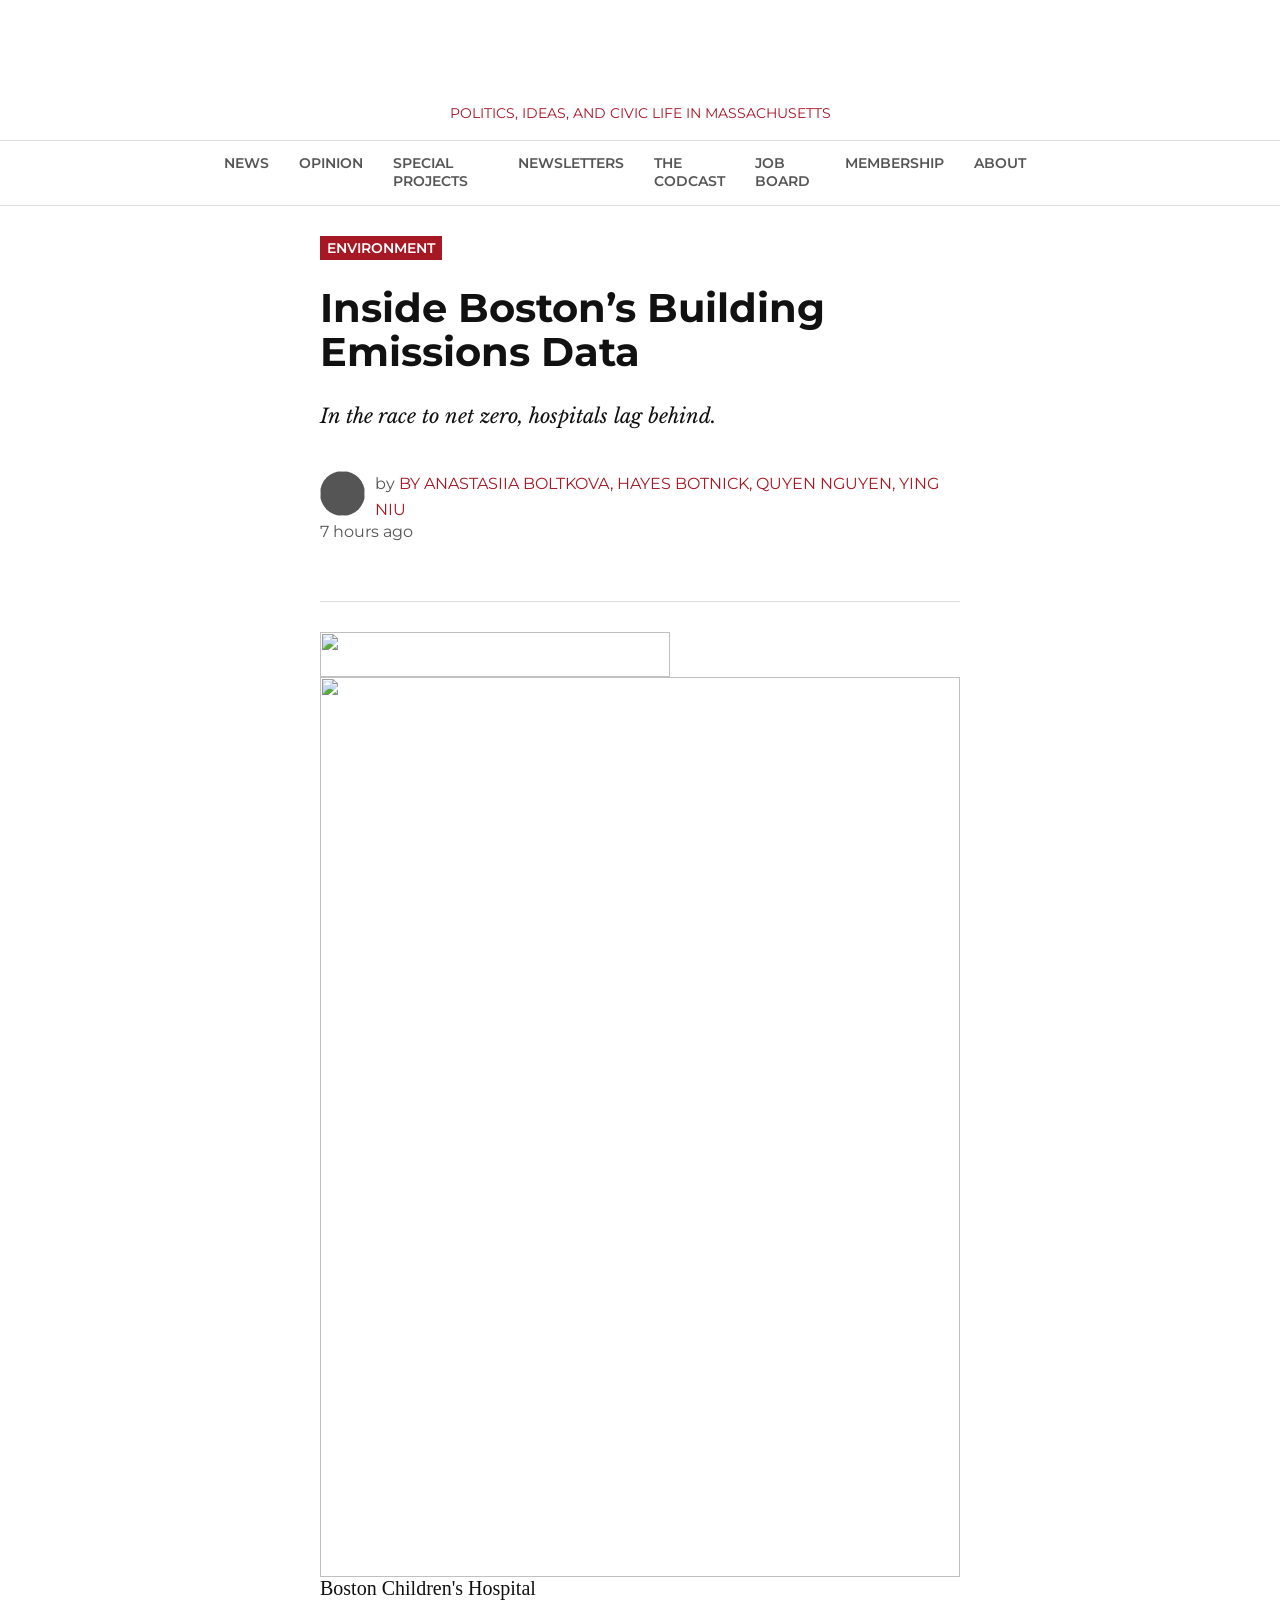
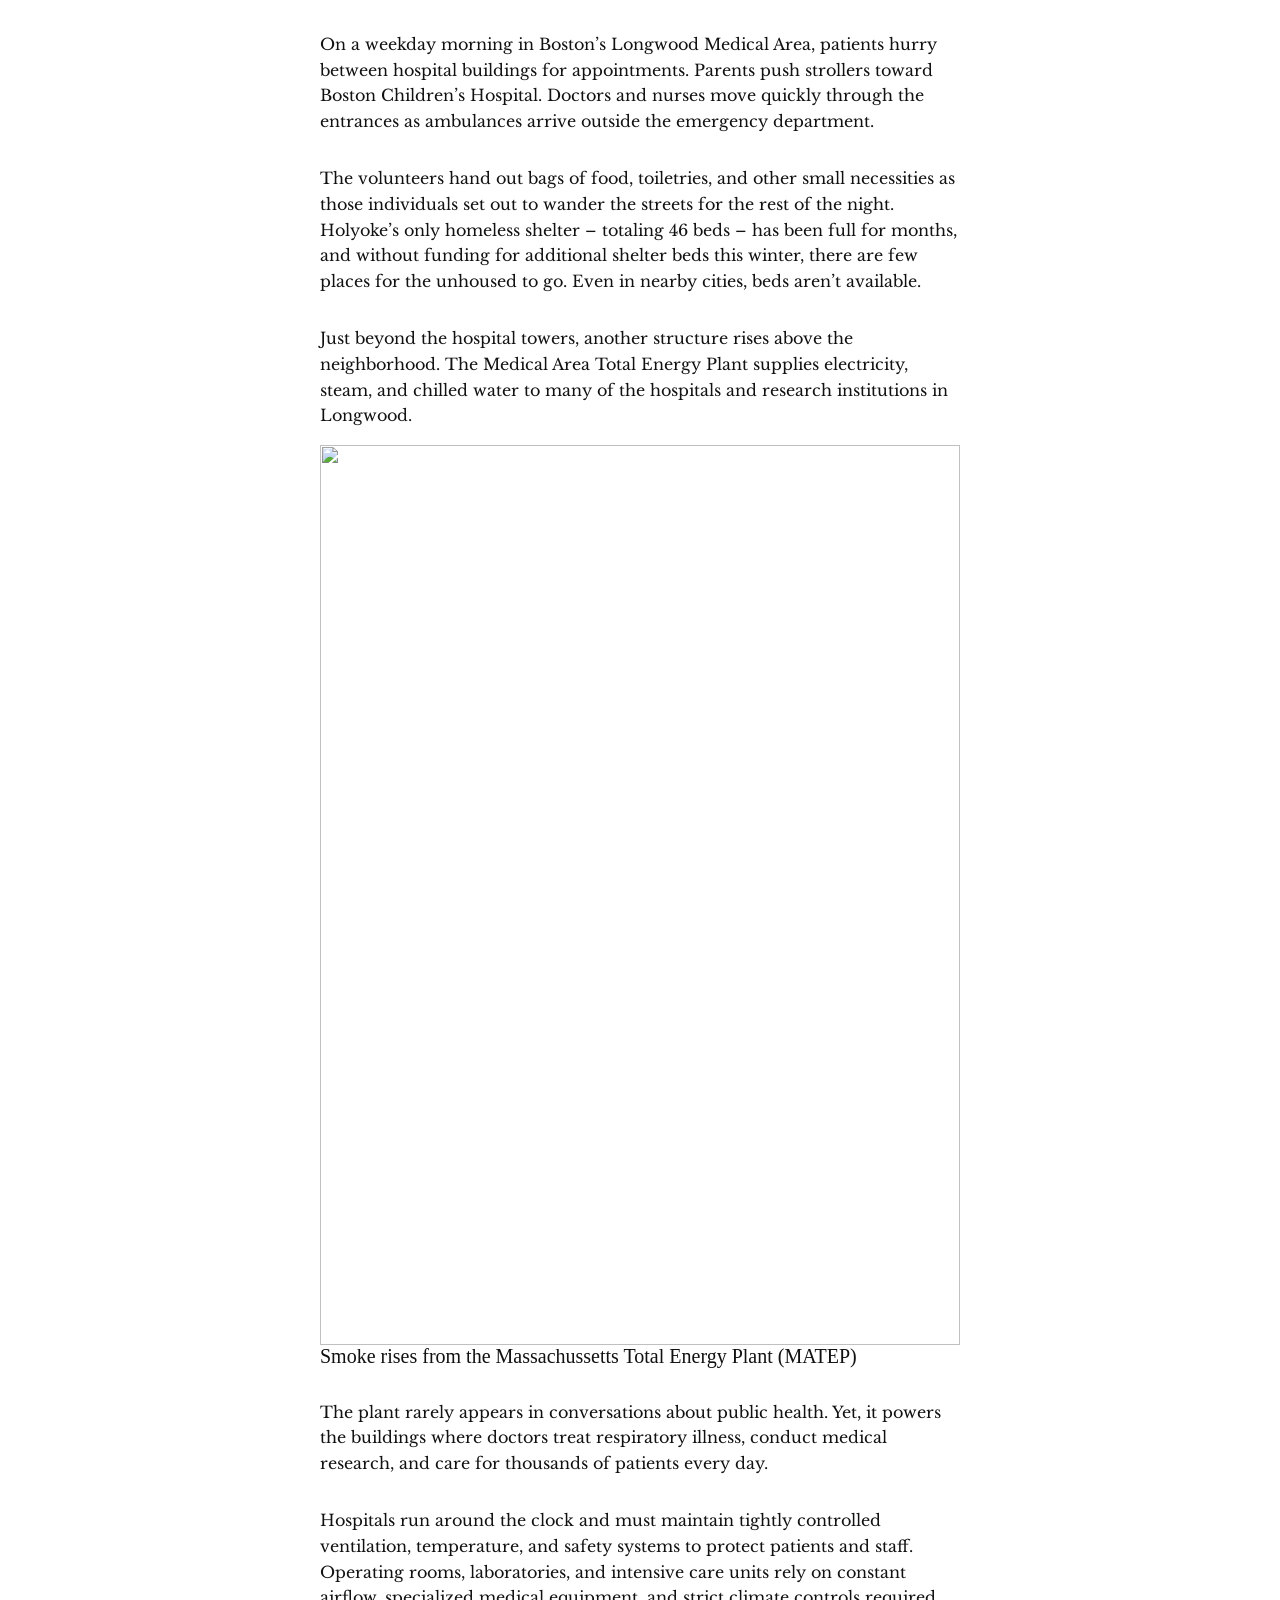
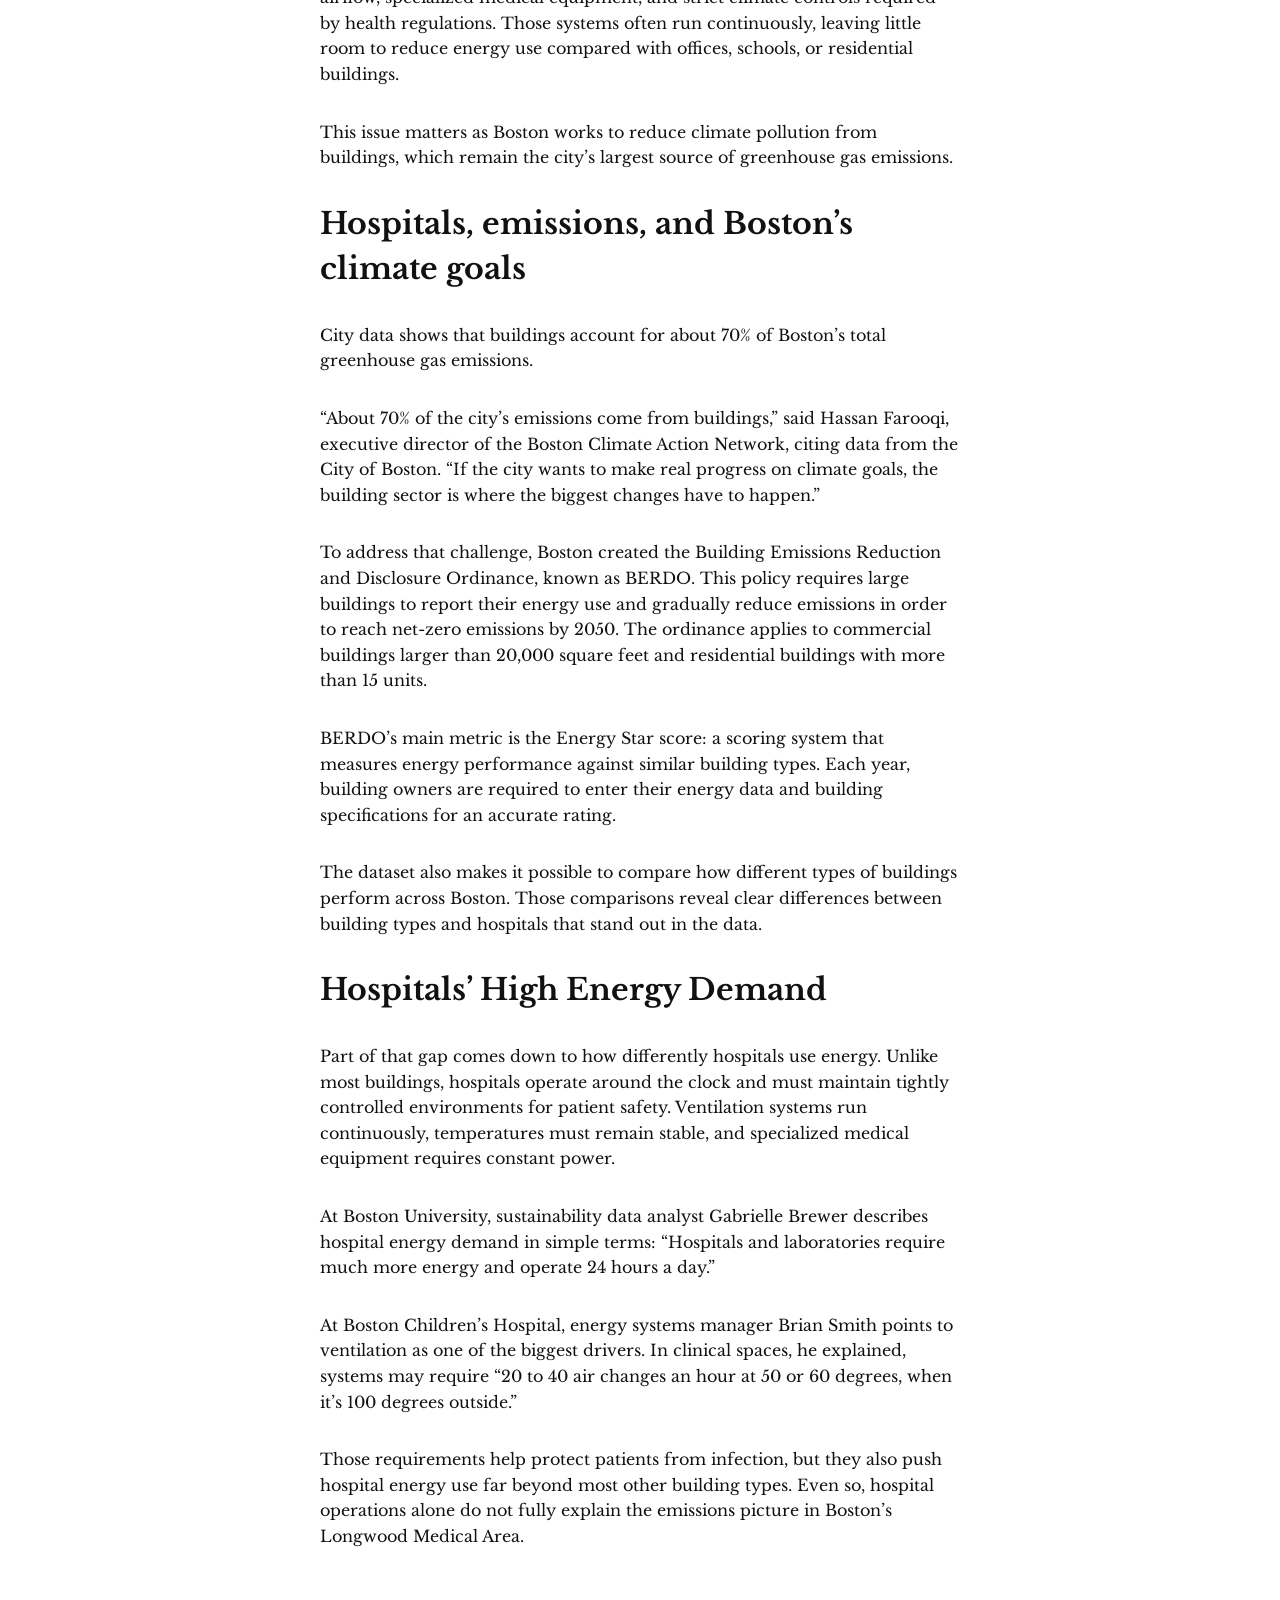
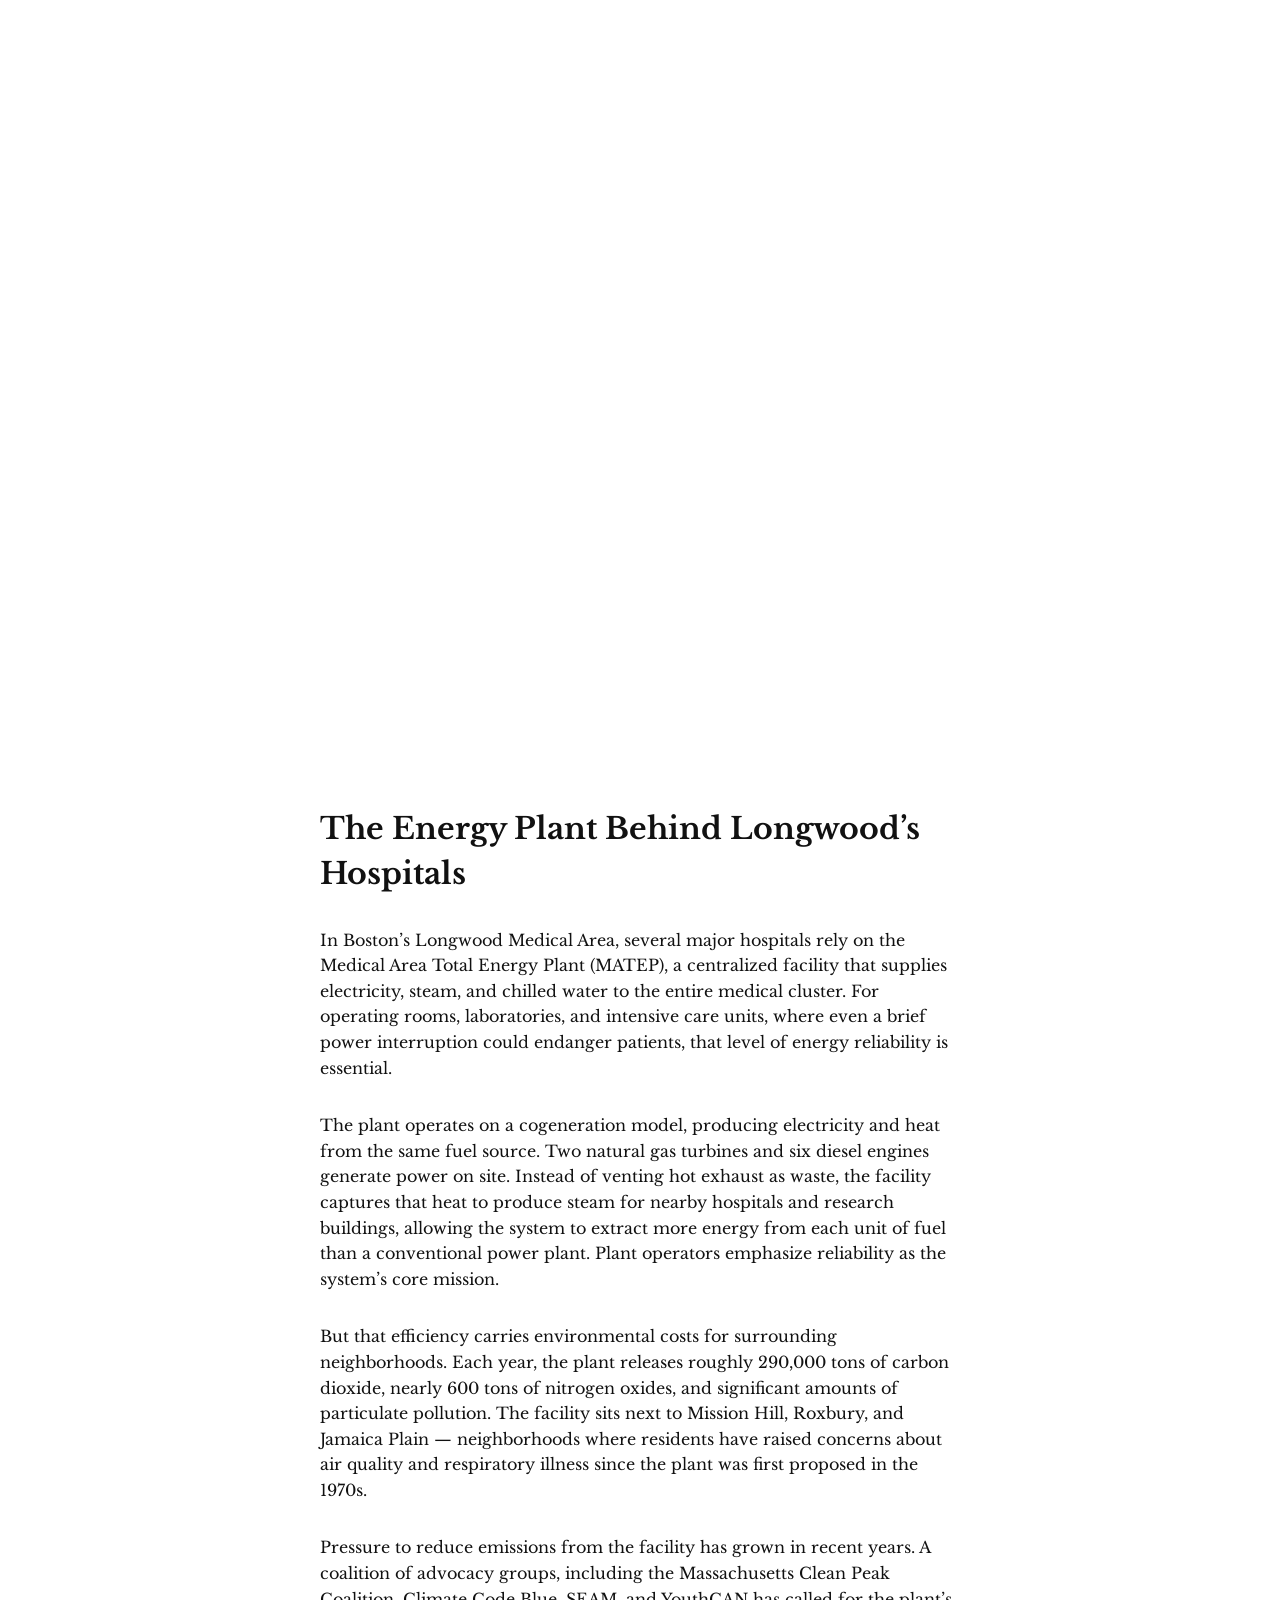
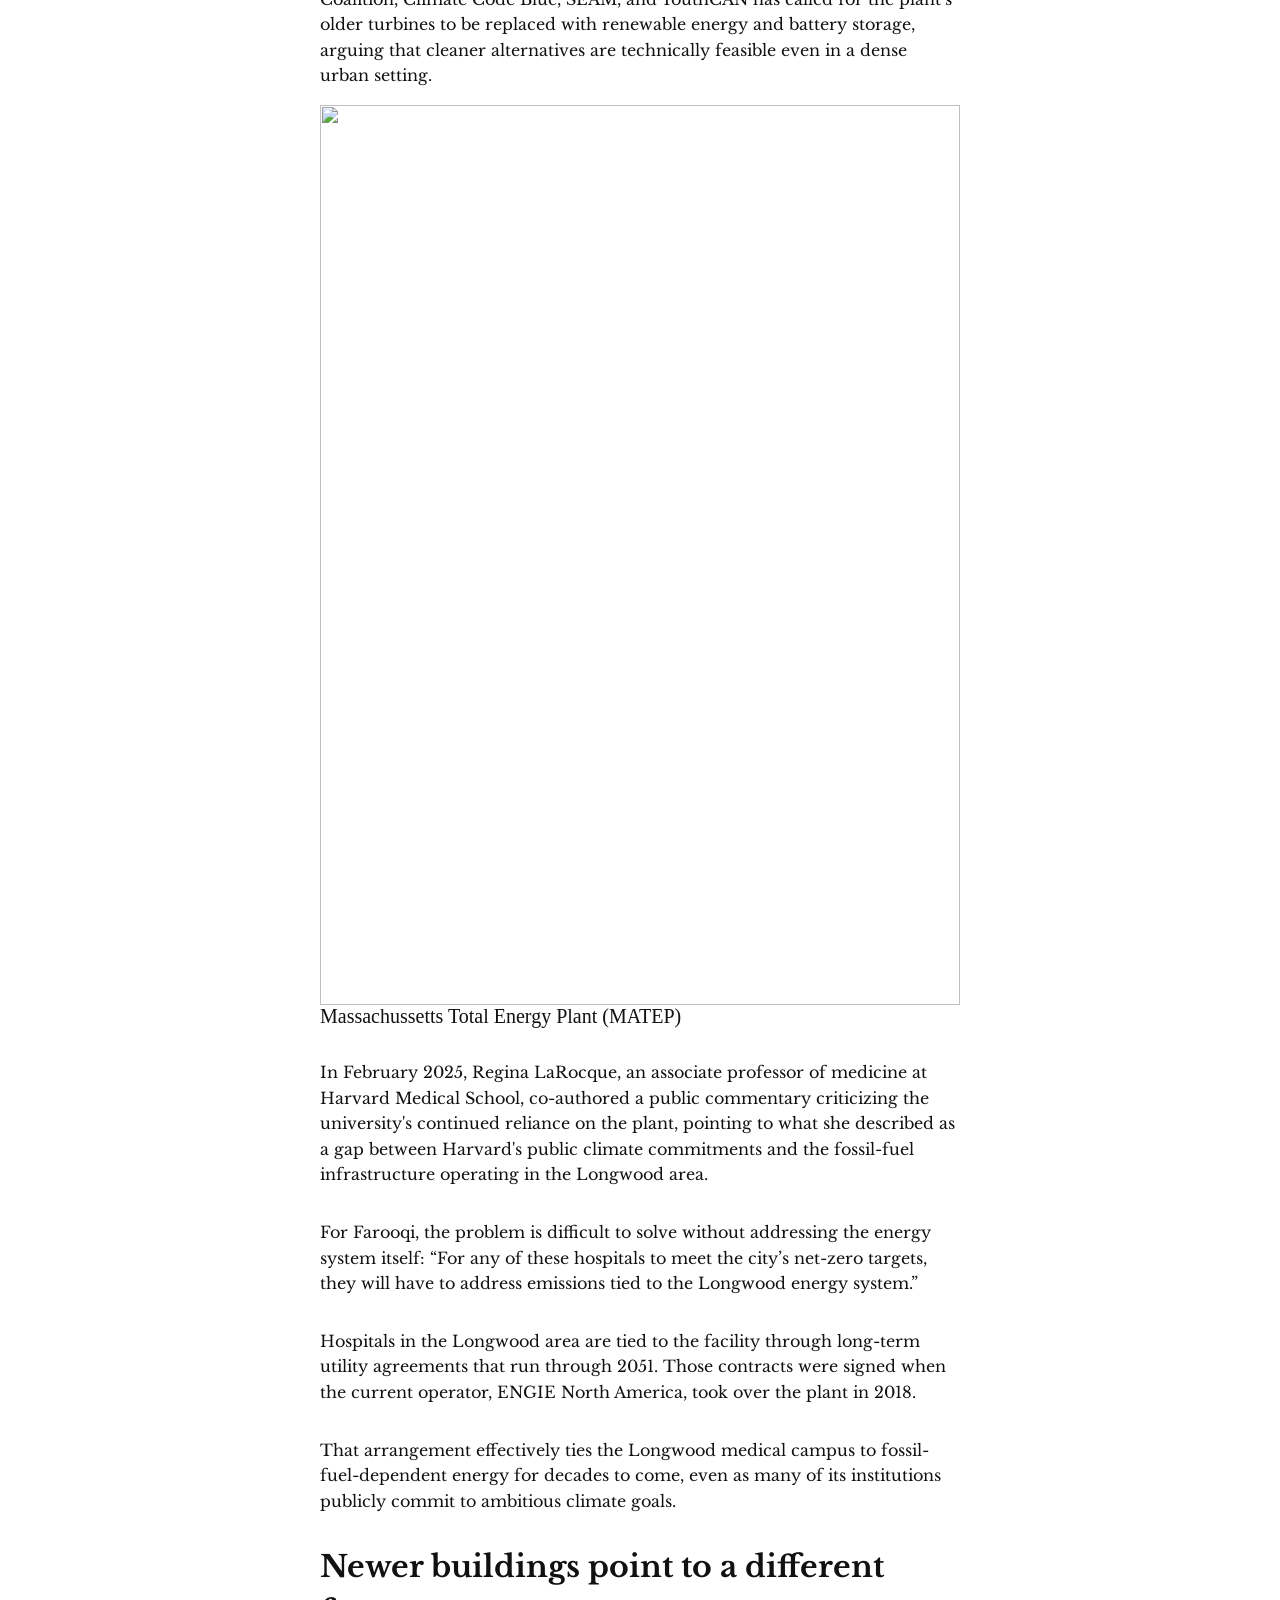
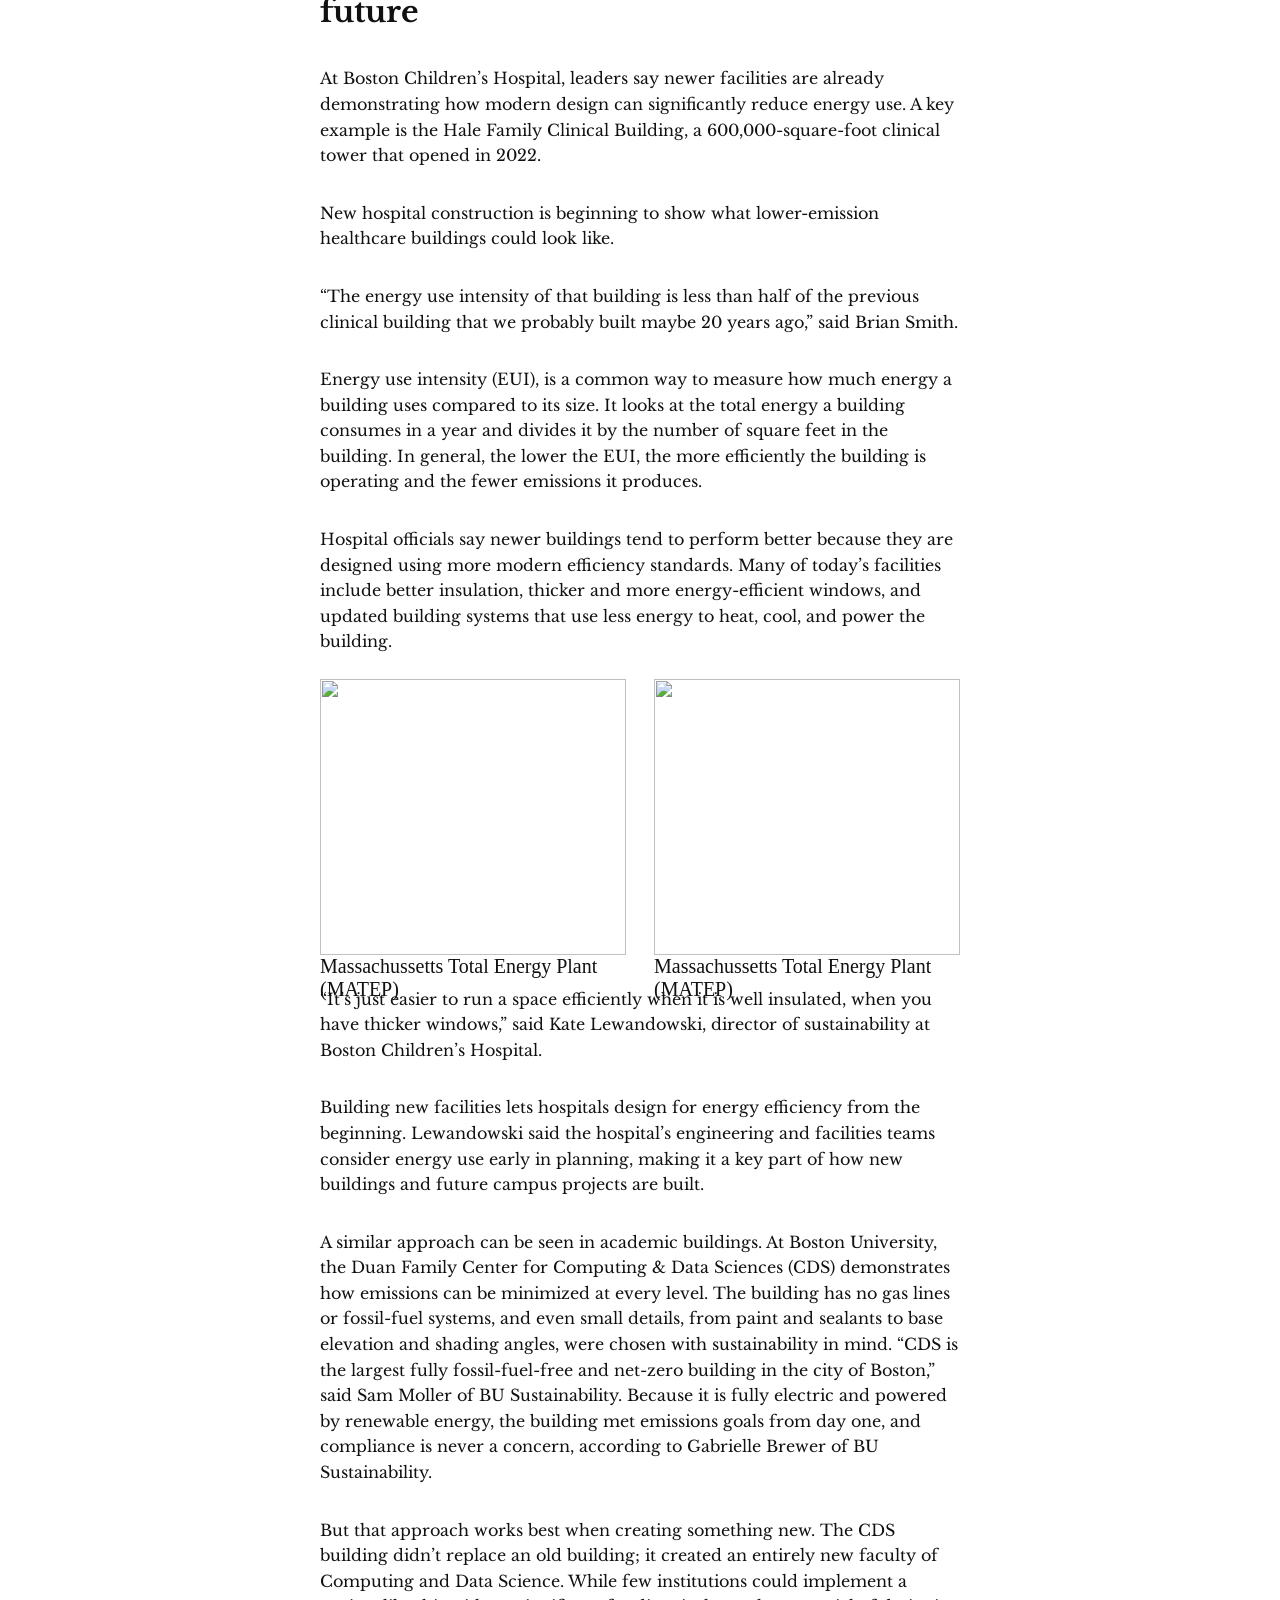
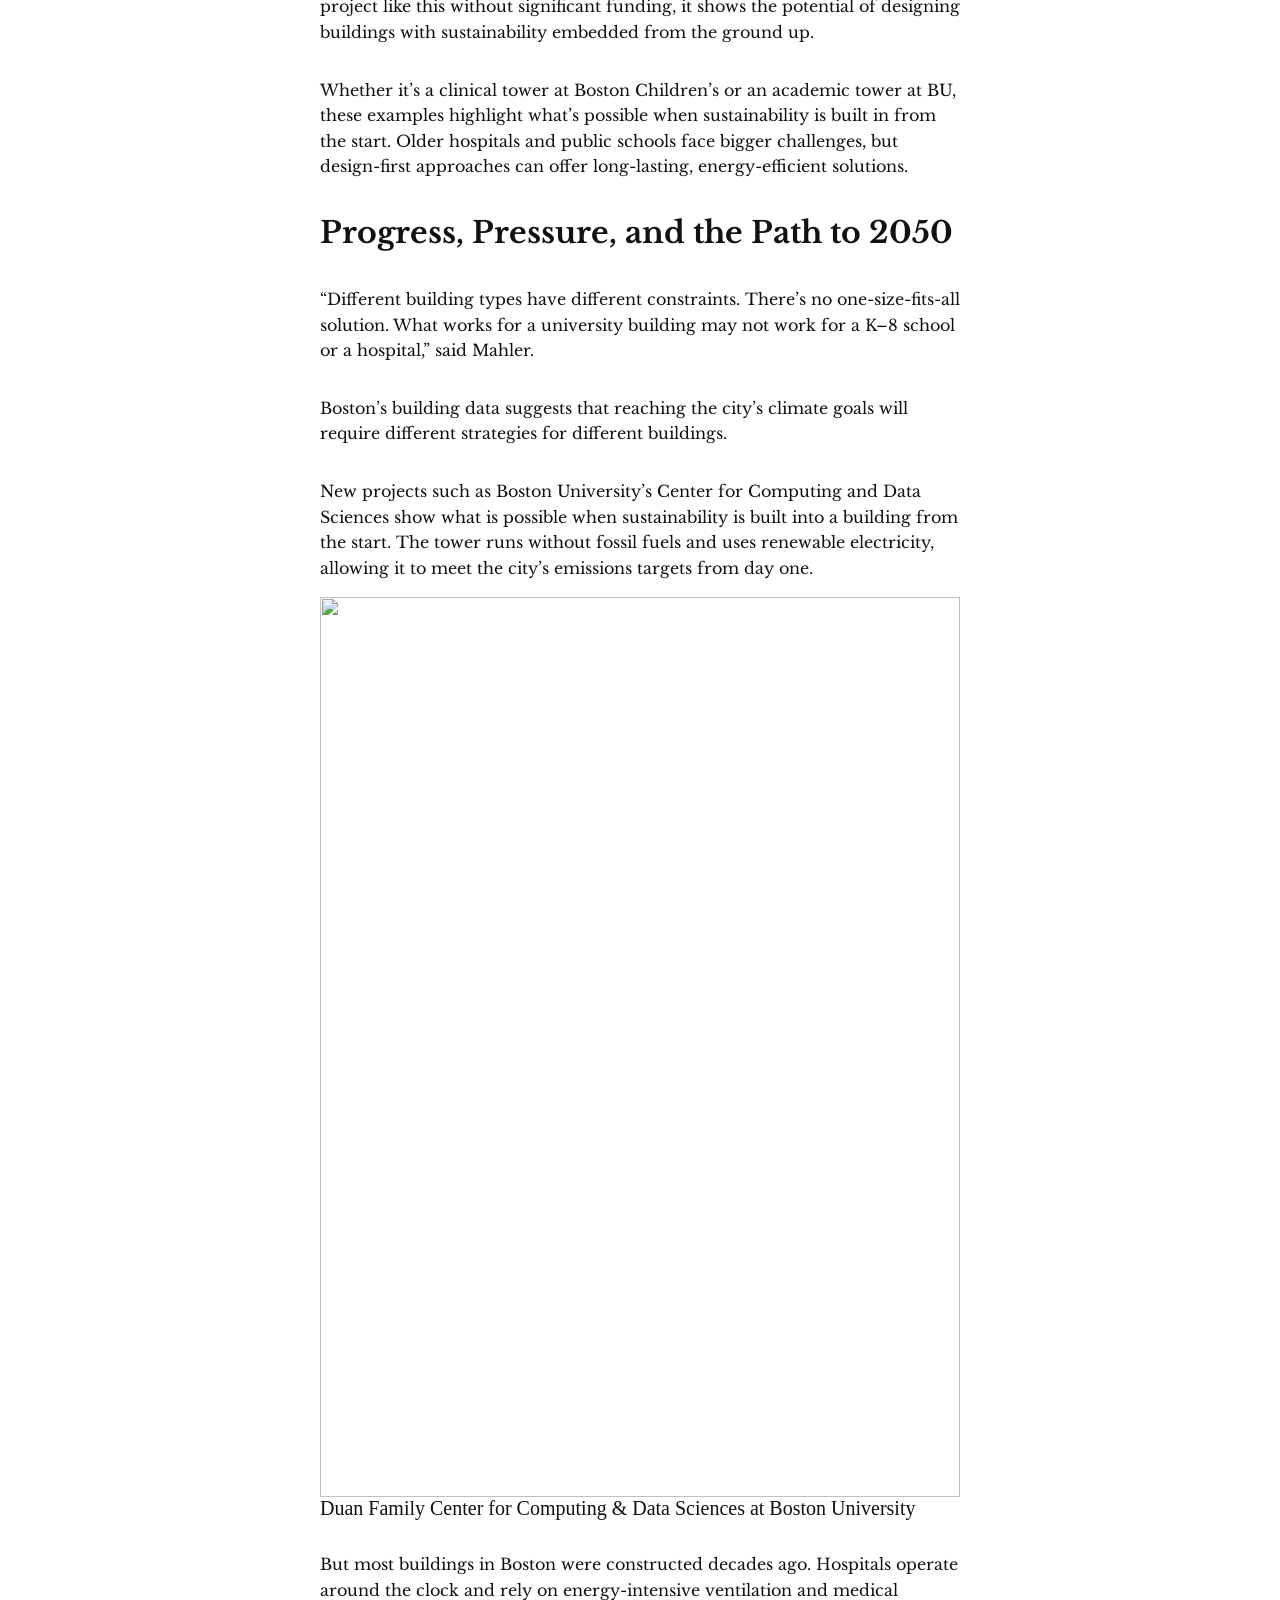
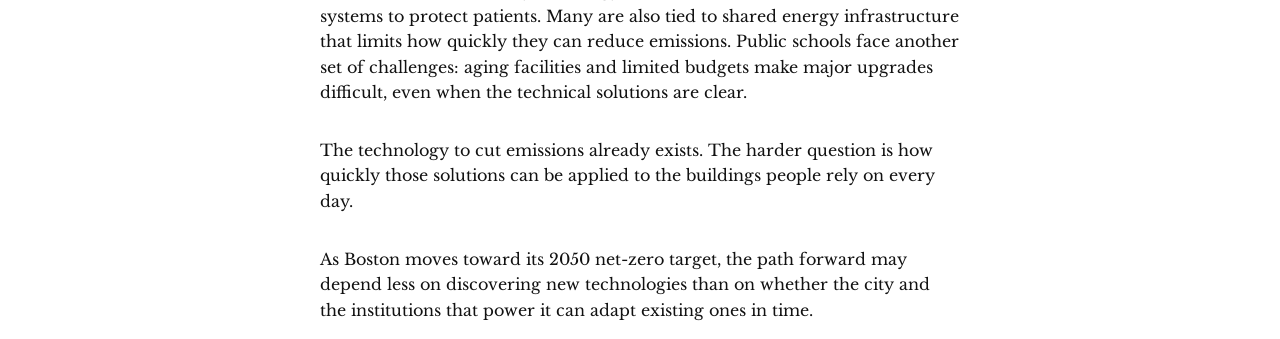
==== index.html @ 0fdc918f "Remove redundant closing div tag in index.html Removed an unnecessary closing div tag." ====
<html lang="en">
<head>
<meta charset="UTF-8">
<meta name="viewport" content="width=device-width, initial-scale=1" keyword="environment" author="">
<title>Inside Boston’s Building Emissions Data</title>
<link rel="stylesheet" type="text/css" href="https://mediainnovation.camd.northeastern.edu/2026/epa-grant-cuts/css/cwb-styles.css">
<link rel="stylesheet" href="css/cwb-styles.css">

<!-- LOAD FONTS -->
<link rel="preconnect" href="https://fonts.googleapis.com">
<link rel="preconnect" href="https://fonts.gstatic.com" crossorigin>
<link href="https://fonts.googleapis.com/css2?family=Libre+Baskerville:ital,wght@0,400..700;1,400..700&family=Montserrat:ital,wght@0,100..900;1,100..900&display=swap" rel="stylesheet">
    
</head>
<body>
    <header id="masthead">
        
        <div class="site-header">
            <p>POLITICS, IDEAS, AND CIVIC LIFE IN MASSACHUSETTS</p>
        </div>

					
	    <div class="bottom-header-contain">		
			<ul class="main-menu">
                <li class="menu-item"><a href="https://commonwealthbeacon.org/news/">News</a></li>
                <li class="menu-item"><a href="https://commonwealthbeacon.org/opinion/">Opinion</a></li>                
                <li class="menu-item"><a href="https://commonwealthbeacon.org/special-projects/">Special Projects</a></li>
                <li class="menu-item"><a href="https://commonwealthbeacon.org/newsletters/">Newsletters</a></li>
                <li class="menu-item"><a href="https://commonwealthbeacon.org/codcast/">The Codcast</a></li>
                <li class="menu-item"><a href="https://commonwealthbeacon.org/job-board/">Job Board</a></li>
                <li class="menu-item"><a href="https://commonwealthbeacon.org/membership/">Membership</a></li>
                <li class="menu-item"><a href="https://commonwealthbeacon.org/about/" style="margin-right: 0">About</a></li>     
            </ul> 
        </div>
    </header>


    <!-- --------------- HEADLINE STARTS HERE --------------------------- -->
     <main class="site-main">
        <div class="entry-header"></div>
        <span class="cat-links">ENVIRONMENT</span>
        <h1>Inside Boston’s Building Emissions Data</h1>
        <h2>In the race to net zero, hospitals lag behind.</h2>
        <div class="entry-meta">
                <img>
                <p class="byline"><span style="color: #555;text-transform: none;">by</span> By Anastasiia Boltkova, Hayes Botnick, Quyen Nguyen, Ying Niu</p>
                <p class="posted-on">7 hours ago</p>            
            </div>
            <img src="images/share-tools.png" style="height: 45px; width: 350px">
        
        
<!-- ------------------ STORY STARTS HERE ----------------------------- -->
		<figure class="MATEP">
            <img src="MATEP.JPG">
            <figcaption> Boston Children's Hospital
            </figcaption>
        </figure>
        <p>On a weekday morning in Boston’s Longwood Medical Area, patients hurry between hospital buildings for appointments. Parents push strollers toward Boston Children’s Hospital. Doctors and nurses move quickly through the entrances as ambulances arrive outside the emergency department.</p>
        <p>The volunteers hand out bags of food, toiletries, and other small necessities as those individuals set out to wander the streets for the rest of the night. Holyoke’s only homeless shelter – totaling 46 beds – has been full for months, and without funding for additional shelter beds this winter, there are few places for the unhoused to go. Even in nearby cities, beds aren’t available.</p>
        
        <p>Just beyond the hospital towers, another structure rises above the neighborhood. The Medical Area Total Energy Plant supplies electricity, steam, and chilled water to many of the hospitals and research institutions in Longwood.</p>
        <figure class="MATEPsmoke">
            <img src="MATEPsmoke.jpg">
            <figcaption> Smoke rises from the Massachussetts Total Energy Plant (MATEP)
            </figcaption>
        </figure>
        <p>The plant rarely appears in conversations about public health. Yet, it powers the buildings where doctors treat respiratory illness, conduct medical research, and care for thousands of patients every day.</p>
        <p>Hospitals run around the clock and must maintain tightly controlled ventilation, temperature, and safety systems to protect patients and staff. Operating rooms, laboratories, and intensive care units rely on constant airflow, specialized medical equipment, and strict climate controls required by health regulations. Those systems often run continuously, leaving little room to reduce energy use compared with offices, schools, or residential buildings.</p>
        <p>This issue matters as Boston works to reduce climate pollution from buildings, which remain the city’s largest source of greenhouse gas emissions.</p>
	
			<h3>Hospitals, emissions, and Boston’s climate goals</h3>
			<p>City data shows that buildings account for about 70% of Boston’s total greenhouse gas emissions.</p>
			<p>“About 70% of the city’s emissions come from buildings,” said Hassan Farooqi, executive director of the Boston Climate Action Network, citing data from the City of Boston. “If the city wants to make real progress on climate goals, the building sector is where the biggest changes have to happen.”</p>
			<p>To address that challenge, Boston created the Building Emissions Reduction and Disclosure Ordinance, known as BERDO. This policy requires large buildings to report their energy use and gradually reduce emissions in order to reach net-zero emissions by 2050. The ordinance applies to commercial buildings larger than 20,000 square feet and residential buildings with more than 15 units.</p>
			<p>BERDO’s main metric is the Energy Star score: a scoring system that measures energy performance against similar building types. Each year, building owners are required to enter their energy data and building specifications for an accurate rating.</p>
			<p>The dataset also makes it possible to compare how different types of buildings perform across Boston. Those comparisons reveal clear differences between building types and hospitals that stand out in the data.</p>
 
        <div class="flourish-embed flourish-chart" data-src="visualisation/28129161"><script src="https://public.flourish.studio/resources/embed.js"></script><noscript><img src="https://public.flourish.studio/visualisation/28129161/thumbnail" width="100%" alt="visualization" /></noscript></div>

    <h3>Hospitals’ High Energy Demand</h3>
        <p>Part of that gap comes down to how differently hospitals use energy. Unlike most buildings, hospitals operate around the clock and must maintain tightly controlled environments for patient safety. Ventilation systems run continuously, temperatures must remain stable, and specialized medical equipment requires constant power.</p>
        <p>At Boston University, sustainability data analyst Gabrielle Brewer describes hospital energy demand in simple terms: “Hospitals and laboratories require much more energy and operate 24 hours a day.”</p>
        <p>At Boston Children’s Hospital, energy systems manager Brian Smith points to ventilation as one of the biggest drivers. In clinical spaces, he explained, systems may require “20 to 40 air changes an hour at 50 or 60 degrees, when it’s 100 degrees outside.”</p>
        <p>Those requirements help protect patients from infection, but they also push hospital energy use far beyond most other building types. Even so, hospital operations alone do not fully explain the emissions picture in Boston’s Longwood Medical Area.</p>    
   
 <div class="full-bleed">  
        <iframe
            src="https://hcbotnick.github.io/BERDOmap/"
                loading="lazy"
                referrerpolicy="no-referrer-when-downgrade">
        </iframe>
        </div> 

    <h3>The Energy Plant Behind Longwood’s Hospitals</h3>
        <p>In Boston’s Longwood Medical Area, several major hospitals rely on the Medical Area Total Energy Plant (MATEP), a centralized facility that supplies electricity, steam, and chilled water to the entire medical cluster. For operating rooms, laboratories, and intensive care units, where even a brief power interruption could endanger patients, that level of energy reliability is essential.</p>
        <p>The plant operates on a cogeneration model, producing electricity and heat from the same fuel source. Two natural gas turbines and six diesel engines generate power on site. Instead of venting hot exhaust as waste, the facility captures that heat to produce steam for nearby hospitals and research buildings, allowing the system to extract more energy from each unit of fuel than a conventional power plant.  Plant operators emphasize reliability as the system’s core mission.</p>
        <p>But that efficiency carries environmental costs for surrounding neighborhoods. Each year, the plant releases roughly 290,000 tons of carbon dioxide, nearly 600 tons of nitrogen oxides, and significant amounts of particulate pollution.  The facility sits next to Mission Hill, Roxbury, and Jamaica Plain — neighborhoods where residents have raised concerns about air quality and respiratory illness since the plant was first proposed in the 1970s.</p>
        <p>Pressure to reduce emissions from the facility has grown in recent years. A coalition of advocacy groups, including the Massachusetts Clean Peak Coalition, Climate Code Blue, SEAM, and YouthCAN has called for the plant’s older turbines to be replaced with renewable energy and battery storage, arguing that cleaner alternatives are technically feasible even in a dense urban setting.</p>
        <figure class="MATEP2">
            <img src="MATEP2.jpg">
            <figcaption>Massachussetts Total Energy Plant (MATEP)</figcaption>
        </figure>
        <p>In February 2025, Regina LaRocque, an associate professor of medicine at Harvard Medical School, co-authored a public commentary criticizing the university's continued reliance on the plant, pointing to what she described as a gap between Harvard's public climate commitments and the fossil-fuel infrastructure operating in the Longwood area.</p>
        <p>For Farooqi, the problem is difficult to solve without addressing the energy system itself: “For any of these hospitals to meet the city’s net-zero targets, they will have to address emissions tied to the Longwood energy system.”</p>
        <p>Hospitals in the Longwood area are tied to the facility through long-term utility agreements that run through 2051. Those contracts were signed when the current operator, ENGIE North America, took over the plant in 2018.</p>
        <p>That arrangement effectively ties the Longwood medical campus to fossil-fuel-dependent energy for decades to come, even as many of its institutions publicly commit to ambitious climate goals.</p>

        <h3>Newer buildings point to a different future</h3>
        <p>At Boston Children’s Hospital, leaders say newer facilities are already demonstrating how modern design can significantly reduce energy use. A key example is the Hale Family Clinical Building, a 600,000-square-foot clinical tower that opened in 2022.</p>
        <p>New hospital construction is beginning to show what lower-emission healthcare buildings could look like.</p>
        <p>“The energy use intensity of that building is less than half of the previous clinical building that we probably built maybe 20 years ago,” said Brian Smith.</p>
        <p>Energy use intensity (EUI), is a common way to measure how much energy a building uses compared to its size. It looks at the total energy a building consumes in a year and divides it by the number of square feet in the building. In general, the lower the EUI, the more efficiently the building is operating and the fewer emissions it produces.</p>
        <p>Hospital officials say newer buildings tend to perform better because they are designed using more modern efficiency standards. Many of today’s facilities include better insulation, thicker and more energy-efficient windows, and updated building systems that use less energy to heat, cool, and power the building.</p>
        <section class="viz-layout viz-layout--images">
            <div class="viz-left">
                <figure class="BNCold">
                    <img src="BCold.JPG">
                    <figcaption>Massachussetts Total Energy Plant (MATEP)</figcaption>
                </figure>
            </div>
                <div class="viz-right">
                <figure class="BNCnew">
                    <img src="BCnew.JPG">
                    <figcaption>Massachussetts Total Energy Plant (MATEP)</figcaption>
                </figure>
            </div>
        </section>
            
        <p>“It’s just easier to run a space efficiently when it is well insulated, when you have thicker windows,” said Kate Lewandowski, director of sustainability at Boston Children’s Hospital.</p>
        <p>Building new facilities lets hospitals design for energy efficiency from the beginning. Lewandowski said the hospital’s engineering and facilities teams consider energy use early in planning, making it a key part of how new buildings and future campus projects are built.</p>
        <p>A similar approach can be seen in academic buildings. At Boston University, the Duan Family Center for Computing & Data Sciences (CDS) demonstrates how emissions can be minimized at every level. The building has no gas lines or fossil-fuel systems, and even small details, from paint and sealants to base elevation and shading angles, were chosen with sustainability in mind. “CDS is the largest fully fossil-fuel-free and net-zero building in the city of Boston,” said Sam Moller of BU Sustainability. Because it is fully electric and powered by renewable energy, the building met emissions goals from day one, and compliance is never a concern, according to Gabrielle Brewer of BU Sustainability.</p>
        <p>But that approach works best when creating something new. The CDS building didn’t replace an old building; it created an entirely new faculty of Computing and Data Science. While few institutions could implement a project like this without significant funding, it shows the potential of designing buildings with sustainability embedded from the ground up.</p>
        <p>Whether it’s a clinical tower at Boston Children’s or an academic tower at BU, these examples highlight what’s possible when sustainability is built in from the start. Older hospitals and public schools face bigger challenges, but design-first approaches can offer long-lasting, energy-efficient solutions.</p>

        <h3>Progress, Pressure, and the Path to 2050</h3>
        <p>“Different building types have different constraints. There’s no one-size-fits-all solution. What works for a university building may not work for a K–8 school or a hospital,” said Mahler.</p>
        <p>Boston’s building data suggests that reaching the city’s climate goals will require different strategies for different buildings.</p>
        <p>New projects such as Boston University’s Center for Computing and Data Sciences show what is possible when sustainability is built into a building from the start. The tower runs without fossil fuels and uses renewable electricity, allowing it to meet the city’s emissions targets from day one.</p>
        <figure class="BU">
            <img src="BU.jpg">
            <figcaption>Duan Family Center for Computing & Data Sciences at Boston University</figcaption>
        </figure>
        <p>But most buildings in Boston were constructed decades ago. Hospitals operate around the clock and rely on energy-intensive ventilation and medical systems to protect patients. Many are also tied to shared energy infrastructure that limits how quickly they can reduce emissions. Public schools face another set of challenges: aging facilities and limited budgets make major upgrades difficult, even when the technical solutions are clear.</p>
        <p>The technology to cut emissions already exists. The harder question is how quickly those solutions can be applied to the buildings people rely on every day.</p>
        <p>As Boston moves toward its 2050 net-zero target, the path forward may depend less on discovering new technologies than on whether the city  and the institutions that power it  can adapt existing ones in time.</p>

</main>
</body>
</html>
---- css/cwb-styles.css ----
/* ------------- FONTS ----------------------- */

.libre-baskerville .body {
  font-family: "Libre Baskerville", serif;
  font-optical-sizing: auto;
  font-weight: 10;
  font-style: normal;
}

.montserrat .body {
  font-family: "Montserrat", sans-serif;
  font-optical-sizing: auto;
  font-weight: 10;
  font-style: normal;
}

/* ------------ COLORS --------------- */
/* 
RED #a61824
BLUE DARK #85a0bf
BLUE LIGHT #85a0bf
YELLOW LIGHT #fff9c0
YELLOW GOLD #dba617
GREY #767676
GREEN LIGHT #6fd898
GREEN DARK #178e53
ORANGE #ffa300;
*/



/* ------- GENERAL STYLES ------------- */
html, body {
    max-width: 100%;
    overflow-x: clip;
}

body,figure,blockquote {
    margin:0;
    padding: 0;
    font-size: 20px;
    color:#111111;
}

img {
    width: 100%;
}

/* ---------- HEADER STYLES ----------- */
.site-header {
    height: 70px;
    background-image: url("https://mediainnovation.camd.northeastern.edu/2026/epa-grant-cuts/images/Full-Color_1x-1-e1753742636843.png.webp");
    background-size: contain;
    background-repeat: no-repeat;
    background-position: center;
    width: 100%;
    min-width: 0;
    margin: 20px 0 50px 0;
}

.site-header p {
    color: #A61428;
    font-family: "Montserrat","Arial",sans-serif;
    font-size: 14px;
    font-weight: 400;
    text-align: center;
    position: relative;
    top: 120%;
}
div.bottom-header-contain {
    border-top: 1px solid #dddddd;
    border-bottom: 1px solid #dddddd;
    margin-bottom: 30px;
}
ul.main-menu {
    padding: 14px 0 15px 0;
    width: 65%;
    margin: 0 auto;
    display: flex;
    justify-content: space-between;
}

ul.main-menu li.menu-item {
    float:left;
    font-family: "Montserrat","Arial",sans-serif;
    font-weight: 600;
    font-size: 14px;
    text-transform: uppercase;
    list-style: none; /* turn off default dots before each list item */
    padding-right: 30px;
    margin: 0 auto;
    color: #555555;
    line-height: 1.25;
}

li.menu-item a {
    text-decoration: none; /* turn off underline below links */
        color: #555555;

}

li.menu-item a:hover {
    color:#85a0bf;
}

span.cat-links {
    background-color: #a61824;
    display:inline-block;
    padding: .2em 0.5em;
    font-family: "Montserrat","Arial",sans-serif;
    font-size: 0.7em;
    font-weight: 600;
    color:white;
}

/* -------------------- ARTICLE STYLES --------------------------- */
main.site-main {
    width:  50%;
    margin: 0 auto;
}

main h1 {
    font-family: "Montserrat","Arial",sans-serif;
    font-size: 2em;
    font-weight: 700;
    line-height: 1.1;
}

main h2 {
    font-family: "Libre Baskerville","Georgia",serif;
    font-style: italic;
    font-weight: 100;
    font-size: 1em;
    line-height: 1.5;
}
 main h3 {
    font-family: "Libre Baskerville","Georgia",serif; 
    font-weight: 800;
    font-size: 1.5em;
    line-height: 1.5;
 }
.entry-meta {
    margin: 40px 0 30px 0px;
    border-bottom: 1px solid #dddddd;
    padding-bottom: 40px
}
.entry-meta img {
    width: 45px;
    height: 45px;
    background-color:#555;
    float: left;
    border-radius: 50%;
    margin-right: 10px;
}
.entry-meta p.byline {
    font-family: "Montserrat","Arial",sans-serif;
    font-size: .8em;
    font-weight: 400;
    color: #a61824;
    text-transform: uppercase;
    margin-bottom: -35px;
}

.entry-meta p.posted-on {
    font-family: "Montserrat","Arial",sans-serif;
    font-size: .8em;
    font-weight: 400;
    color: #555;
    text-transform: none;
}

main.site-main p {
    font-family: "Libre Baskerville","Georgia",serif;
    font-weight: 100;
    font-size: 16px;
    line-height: 1.6;
    margin-top: 32px;
}

main.site-main a:link {
    color:#5d81ac;
}

main.site-main a:visited {
    color:#5d81ac;
}

main.site-main a:hover {
    color:#5d81ac;
    text-decoration: none;
}

figure.post-thumbnail {
    margin-top: 32px;
}

figure.post-thumbnail figcaption {
    color: #767676;
    font-family: "Montserrat","Arial",sans-serif;
    font-size: 14px;
    padding-top: 20px;
}

.viz-layout {
    display: grid;
    grid-template-columns: minmax(0, 1.6fr) minmax(280px, 1fr);
    gap: 28px;
    align-items: start;
    margin: 24px 0 32px;
}

.viz-left .flourish-embed {
    width: 100%;
}


.viz-right {
    max-width:100%;
    padding: 12px 16px;
    border-left: 2px solid #dddddd;
}

.viz-right h4 {
    margin: 0 0 10px;
    font-family: "Montserrat", "Arial", sans-serif;
    font-size: 16px;
}

.viz-right p {
    margin: 0 0 12px;
}

.viz-layout--images {
    grid-template-columns: repeat(2, minmax(0, 1fr));
    align-items: stretch;
}

.viz-layout--images .viz-left,
.viz-layout--images .viz-right {
    max-width: 100%;
    padding: 0;
    border: 0;
}

.viz-layout--images figure {
    margin: 0;
}

.viz-layout--images img {
    display: block;
    width: 100%;
    aspect-ratio: 4 / 3;
    object-fit: cover;
}

@media (max-width: 900px) {
    .viz-layout {
        grid-template-columns: 1fr;
    }

    .viz-right {
        border-left: 0;
        border-top: 2px solid #dddddd;
        padding: 14px 0 0;
    }

    .viz-layout--images .viz-right {
        border-top: 0;
        padding: 0;
    }
}

.full-bleed {
  width: 100vw;
  max-width: 100vw;
  margin-left: calc(50% - 50vw);
  margin-right: calc(50% - 50vw);
  box-sizing: border-box;
  padding: 0 24px;
  margin-top: 10px;
  margin-bottom: 24px;
}

.full-bleed iframe {
border-radius:10px;
  display: block;
  width: 100%;
  height: 90vh;
  margin: 0;
  border: 0;
}
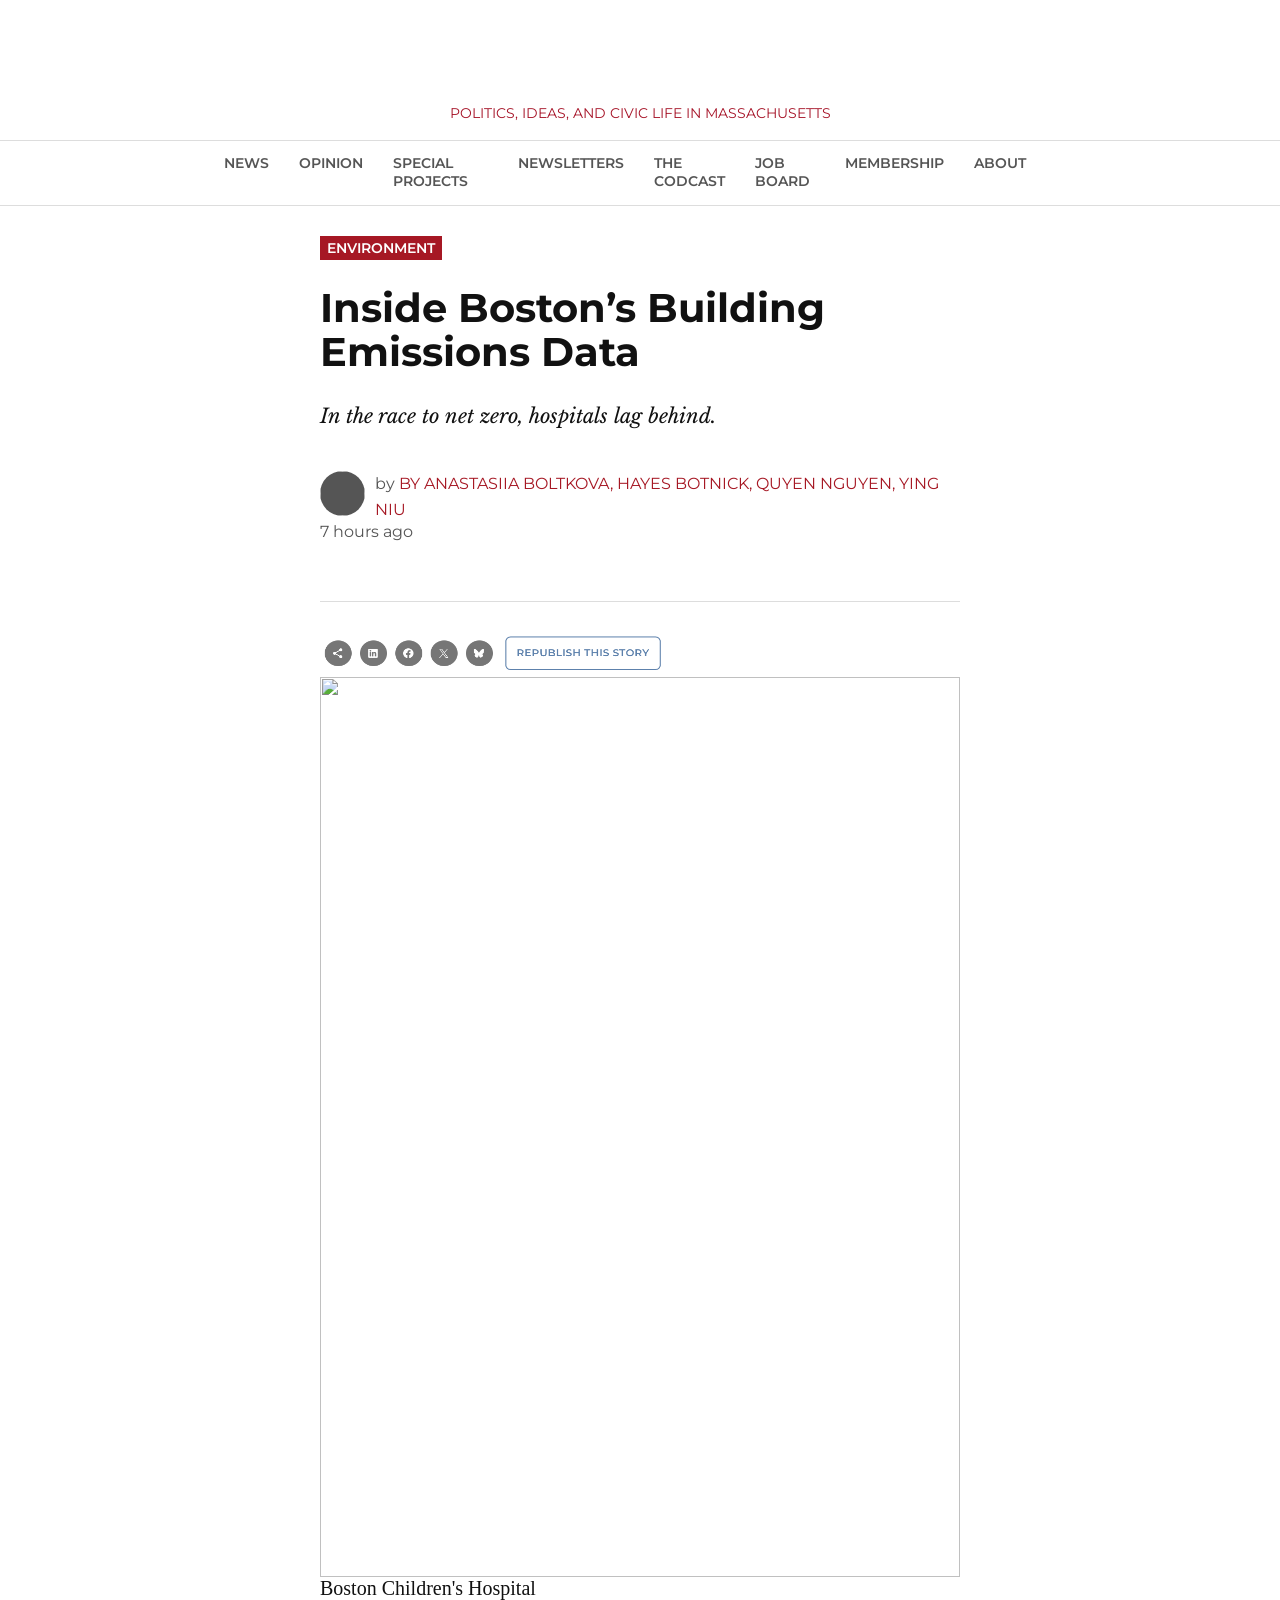
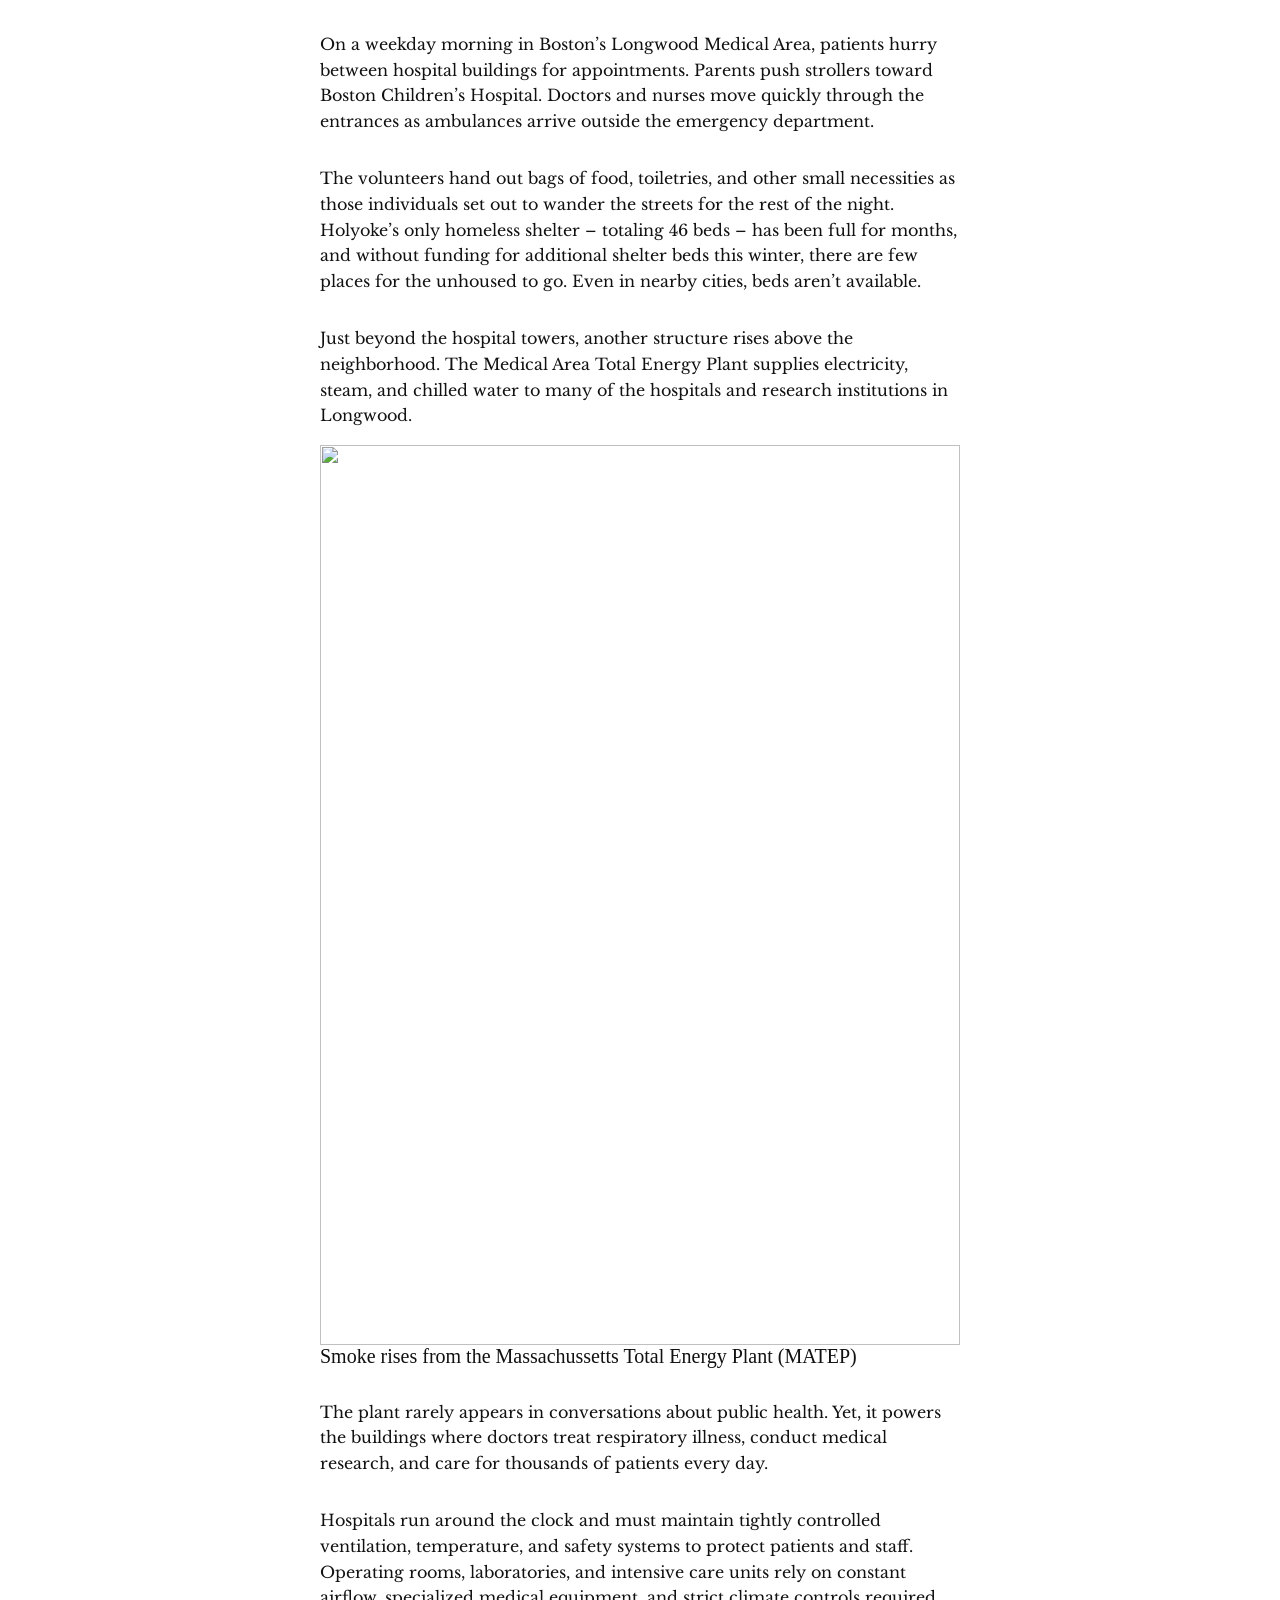
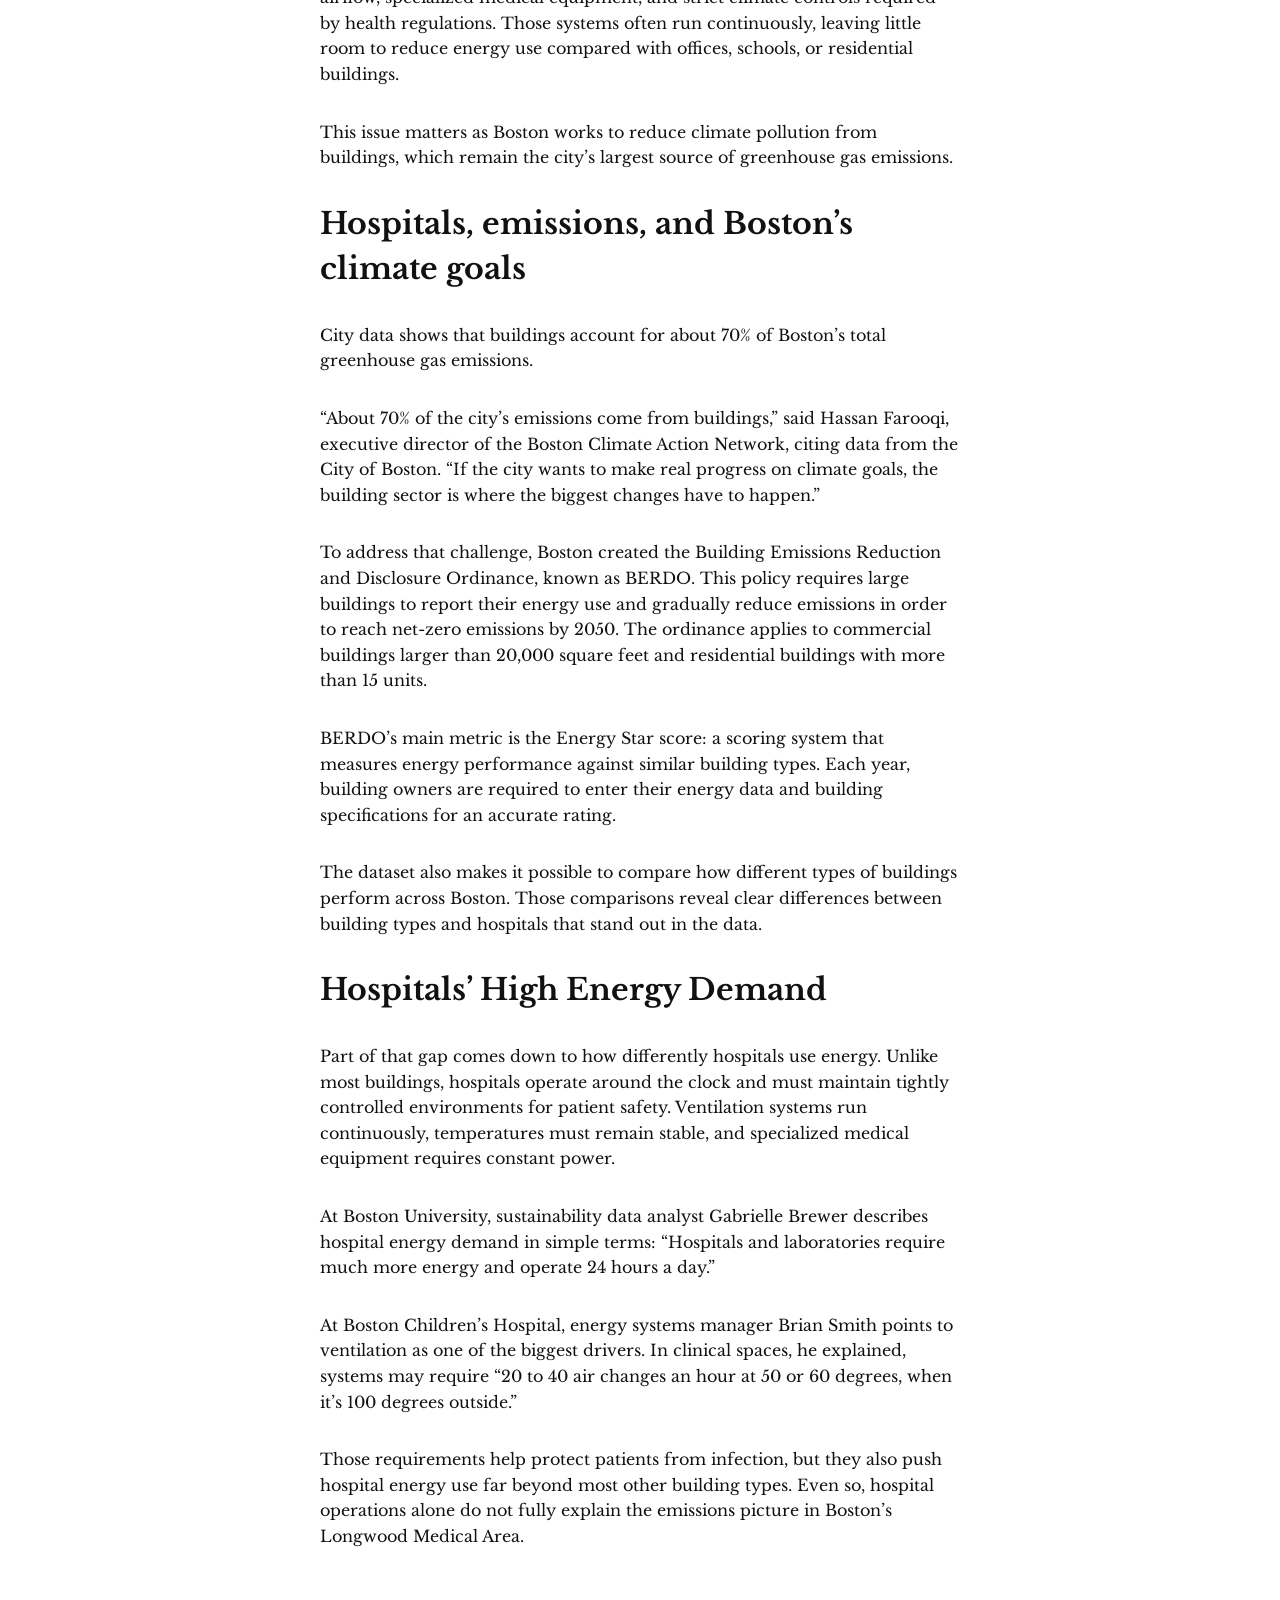
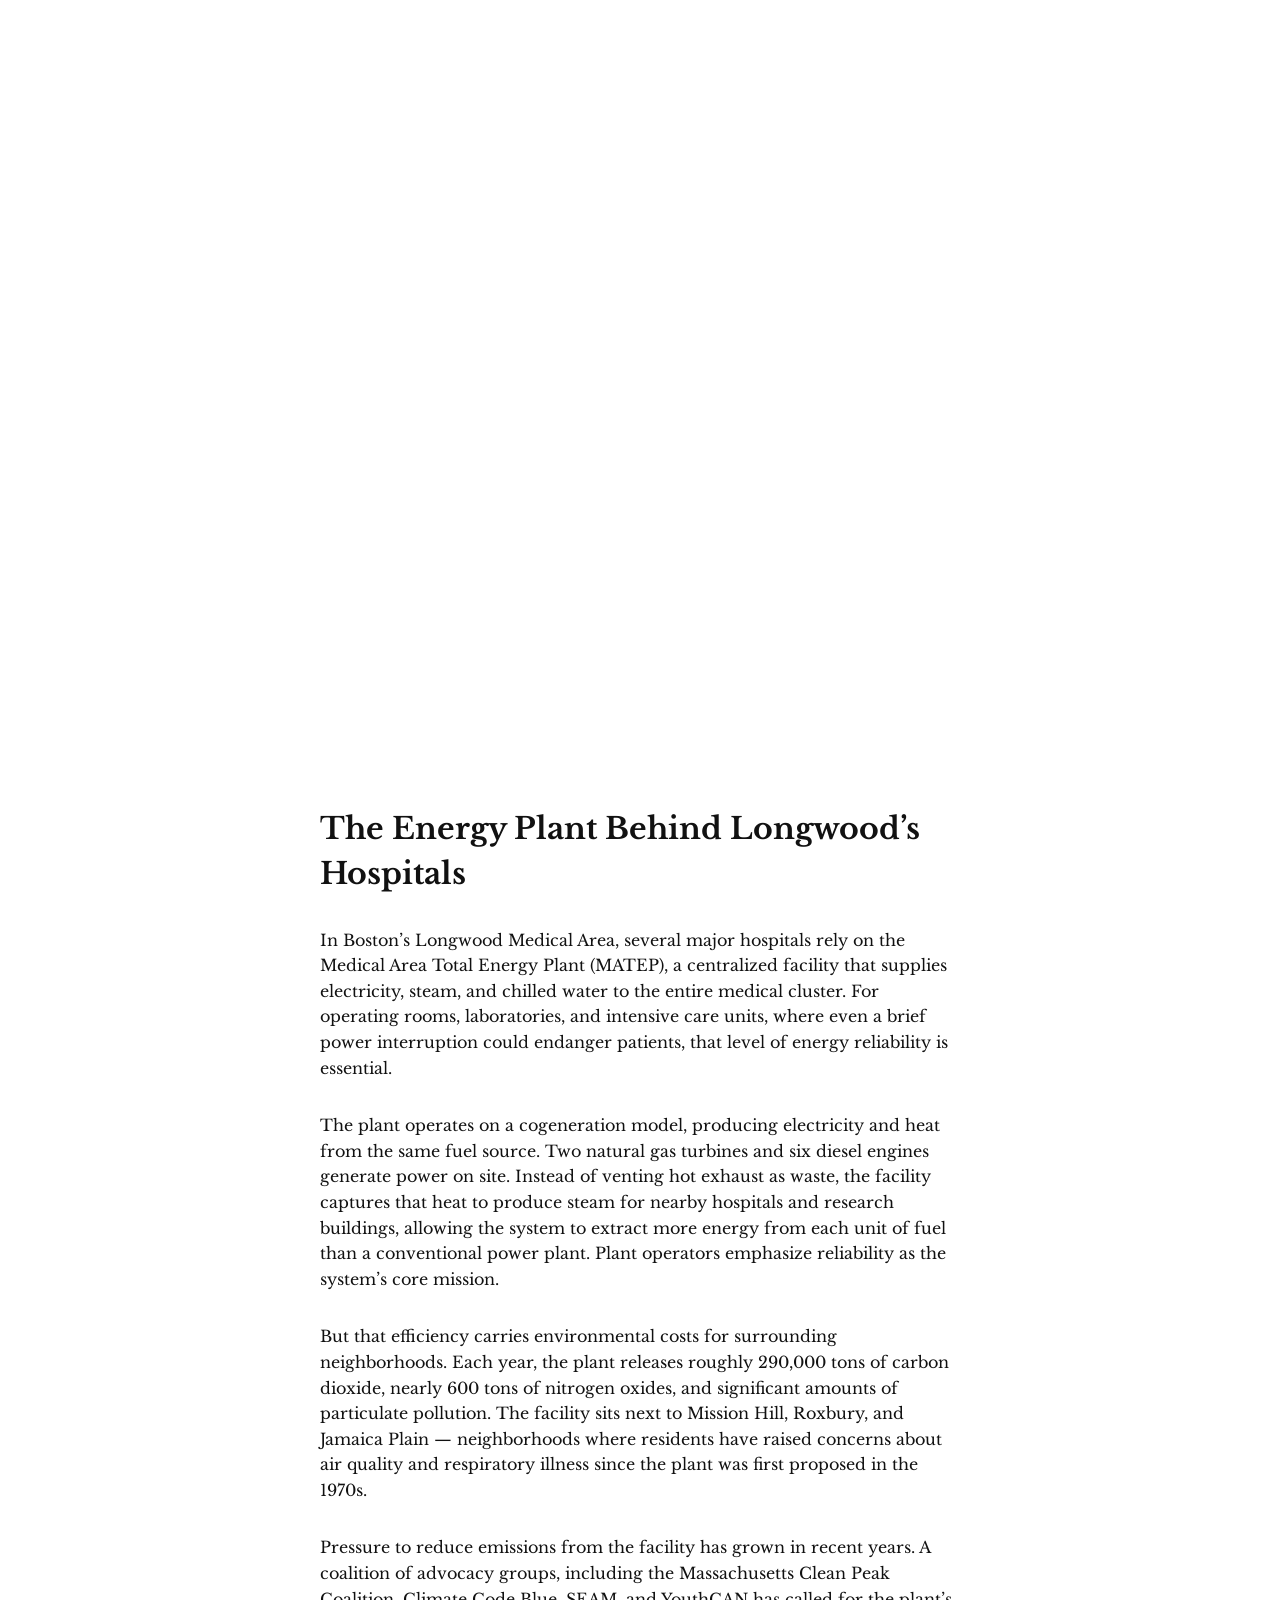
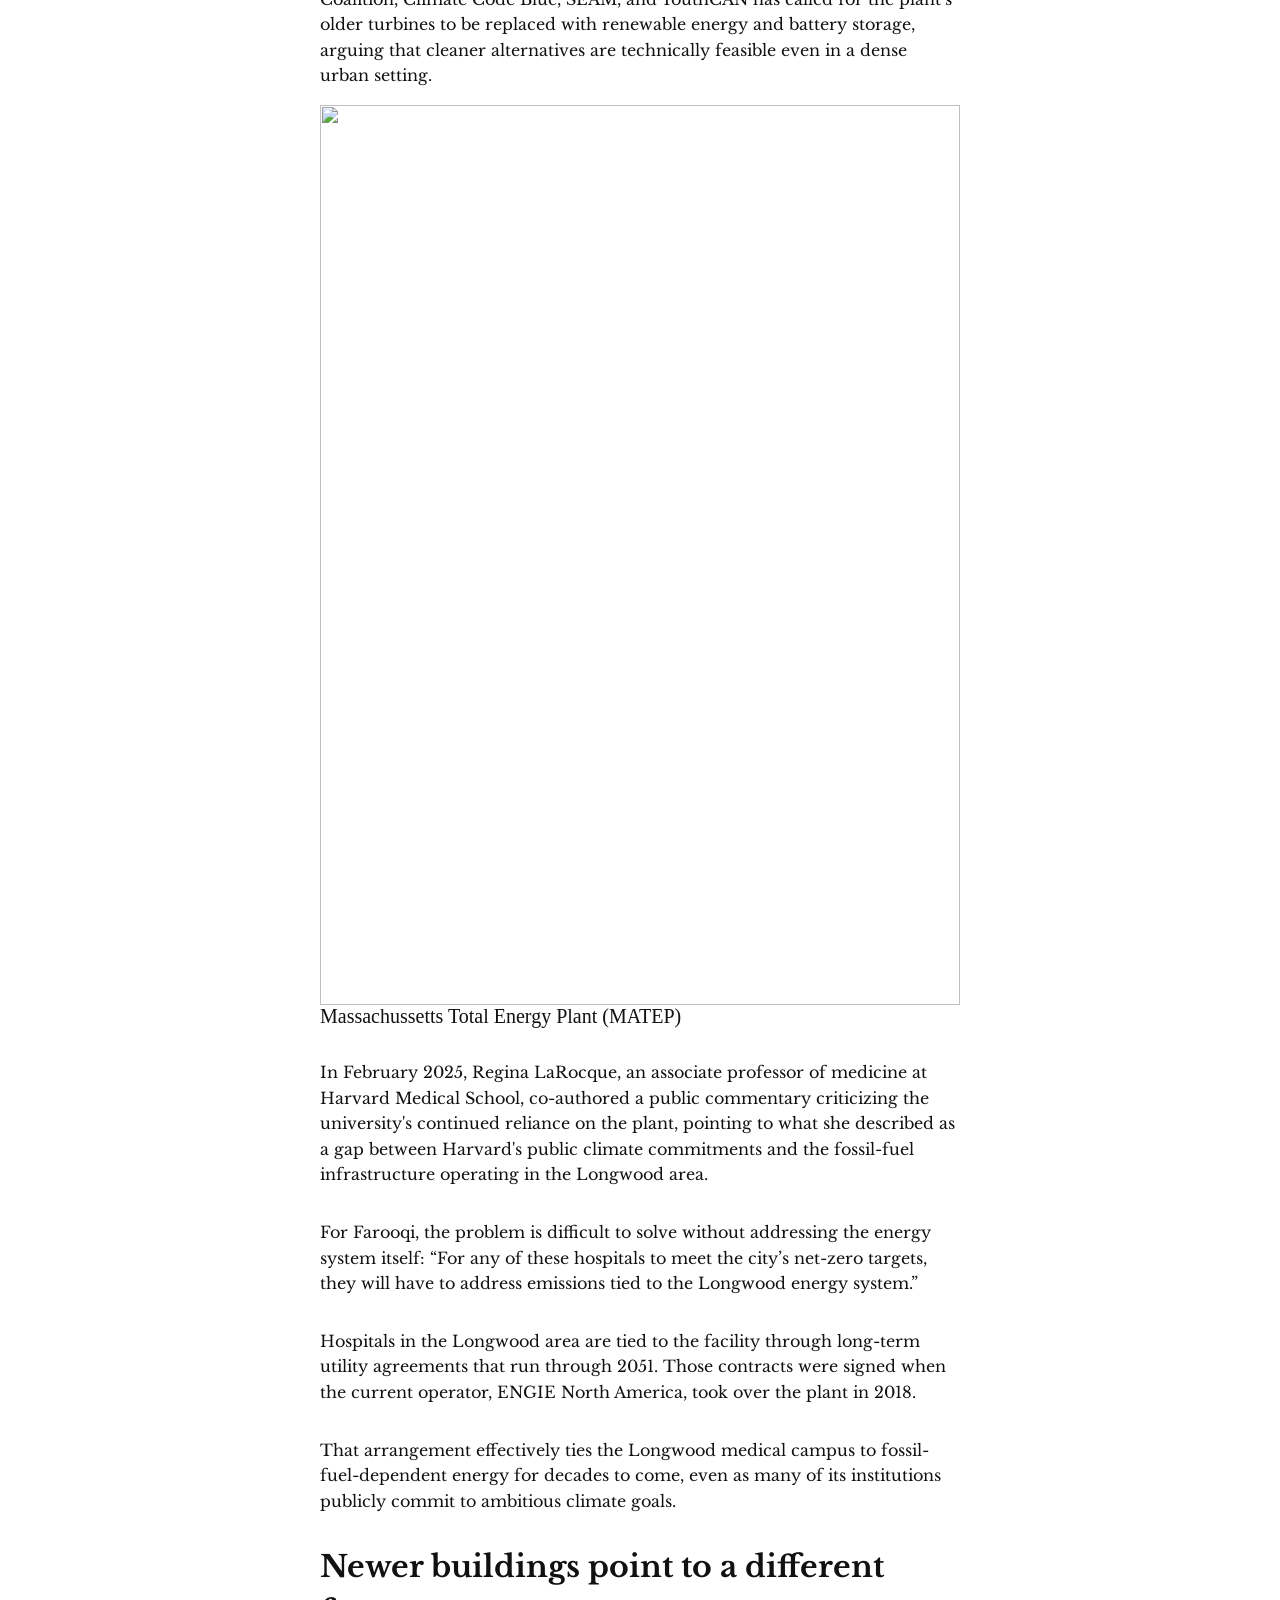
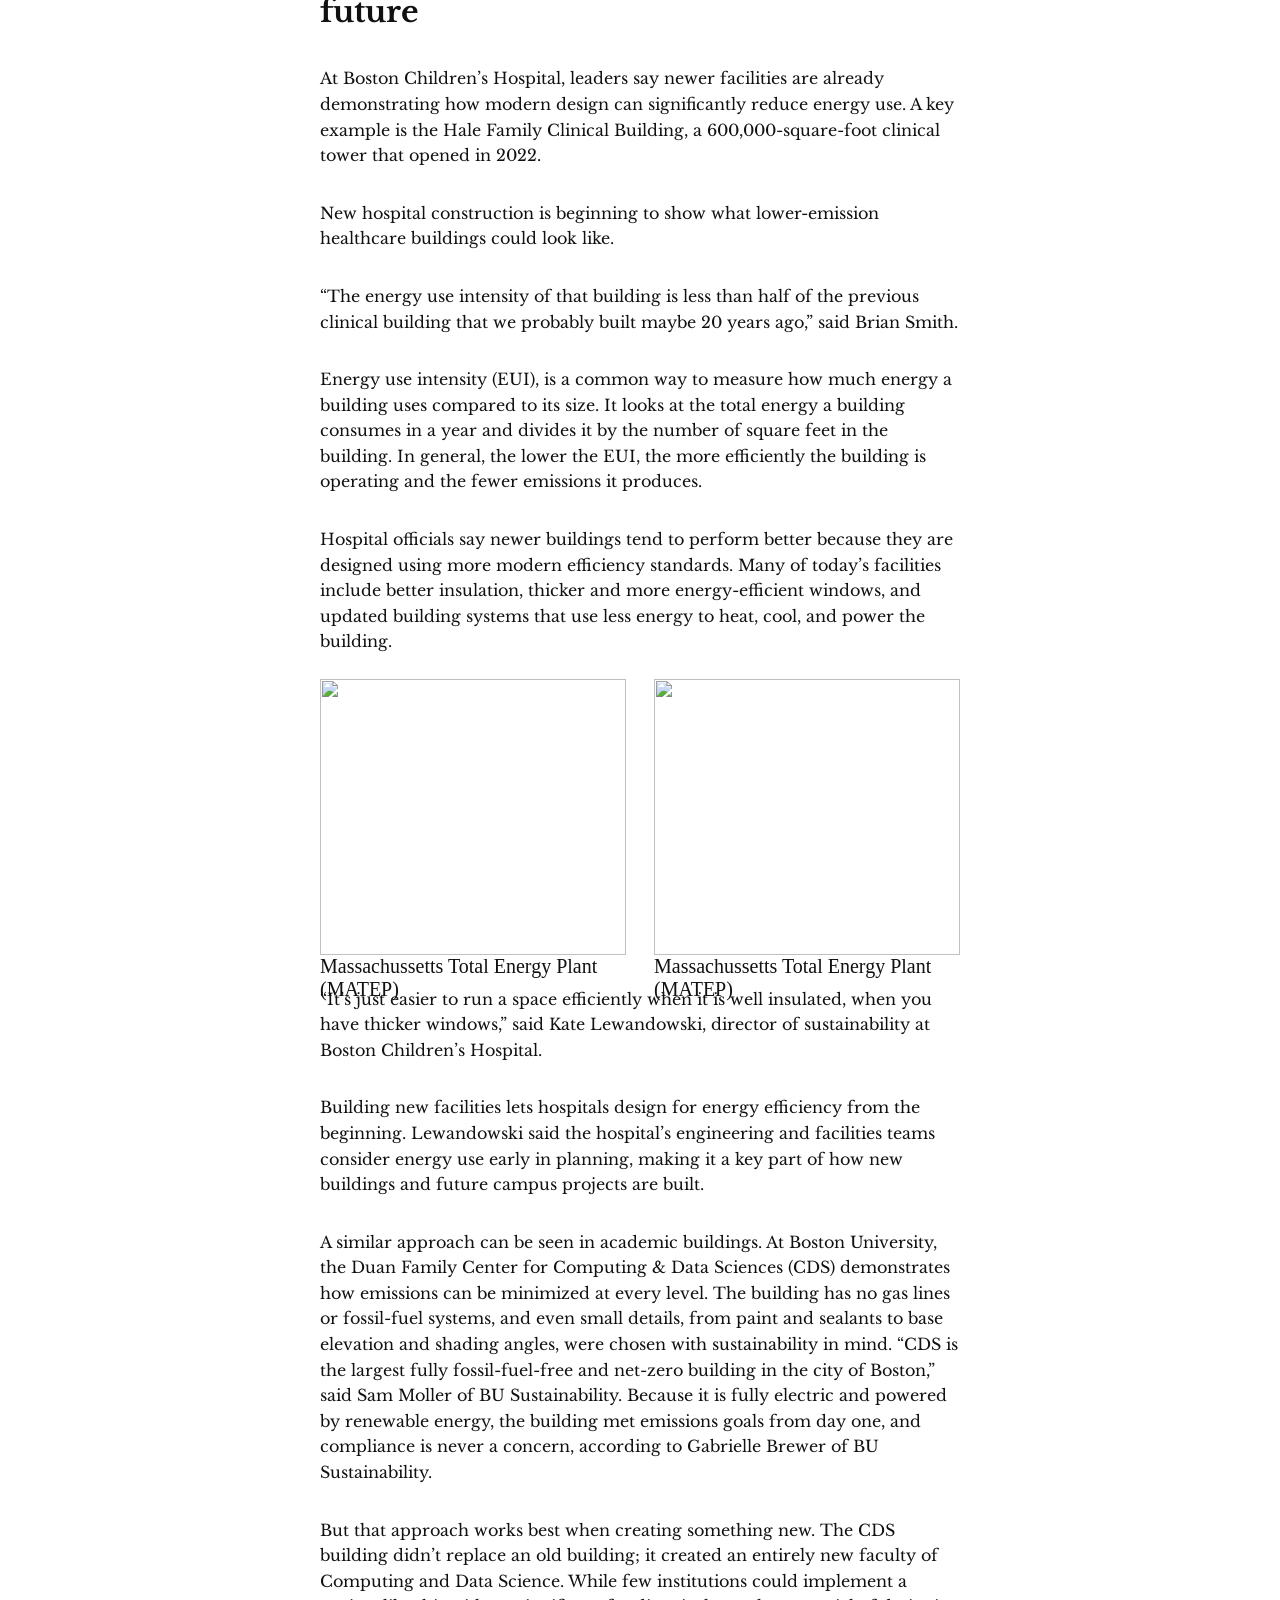
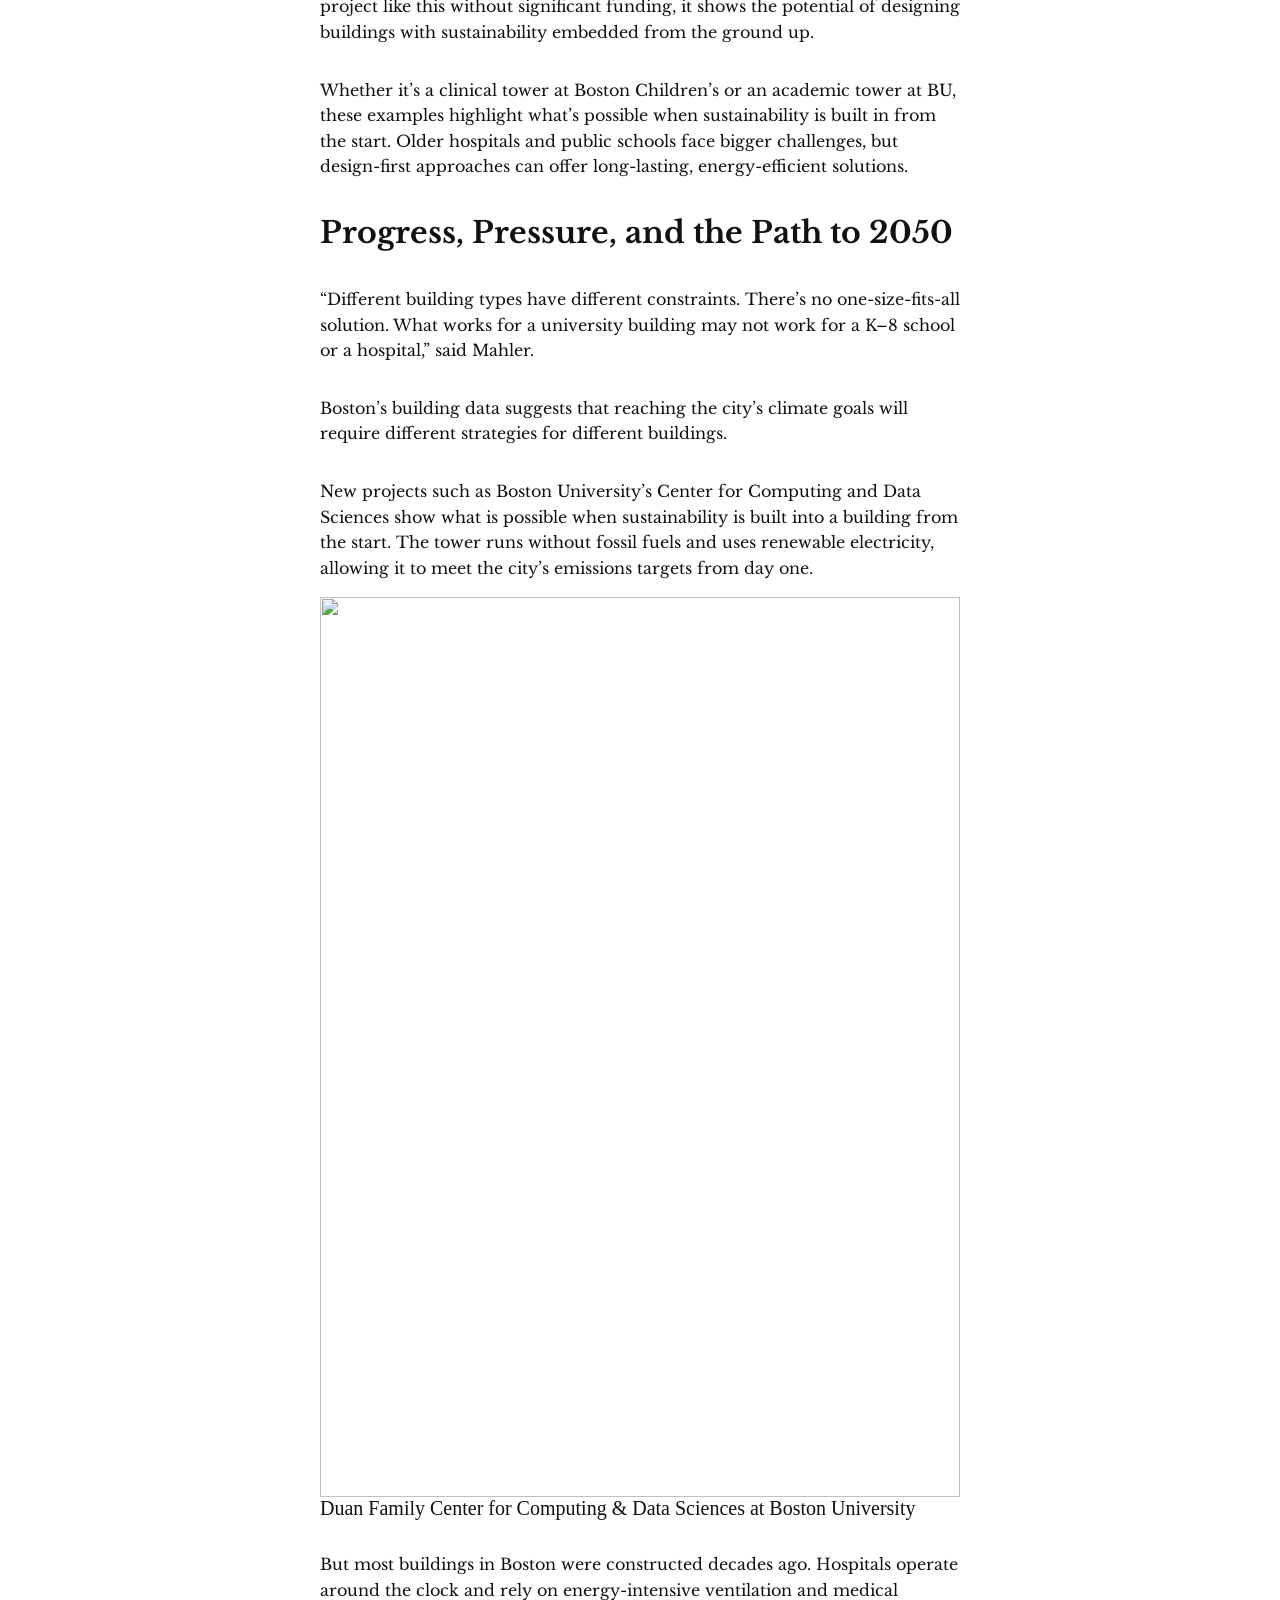
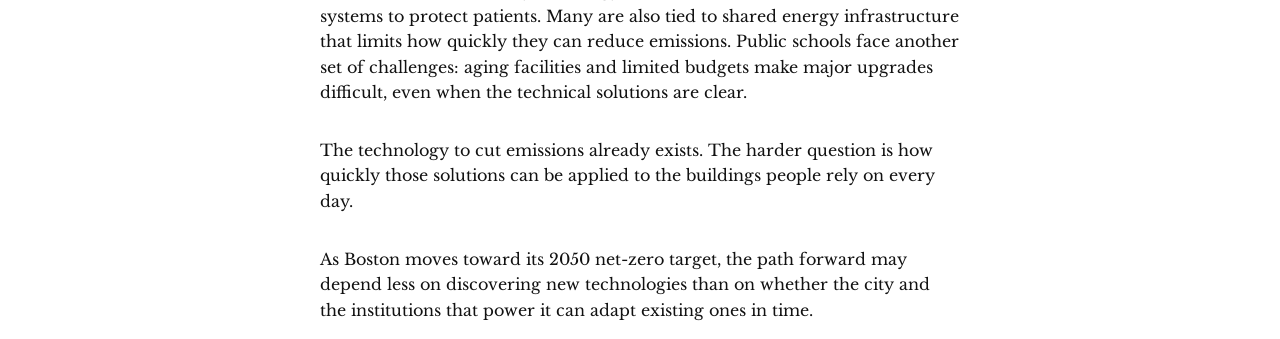
==== commit ad33b85c: "Fix image source file names in index.html" ====
--- a/index.html
+++ b/index.html
@@ -46,12 +46,12 @@
                 <p class="byline"><span style="color: #555;text-transform: none;">by</span> By Anastasiia Boltkova, Hayes Botnick, Quyen Nguyen, Ying Niu</p>
                 <p class="posted-on">7 hours ago</p>            
             </div>
-            <img src="images/share-tools.png" style="height: 45px; width: 350px">
+            <img src="share-tools.png" style="height: 45px; width: 350px">
         
         
 <!-- ------------------ STORY STARTS HERE ----------------------------- -->
 		<figure class="MATEP">
-            <img src="MATEP.JPG">
+            <img src="MATEP.jpg">
             <figcaption> Boston Children's Hospital
             </figcaption>
         </figure>
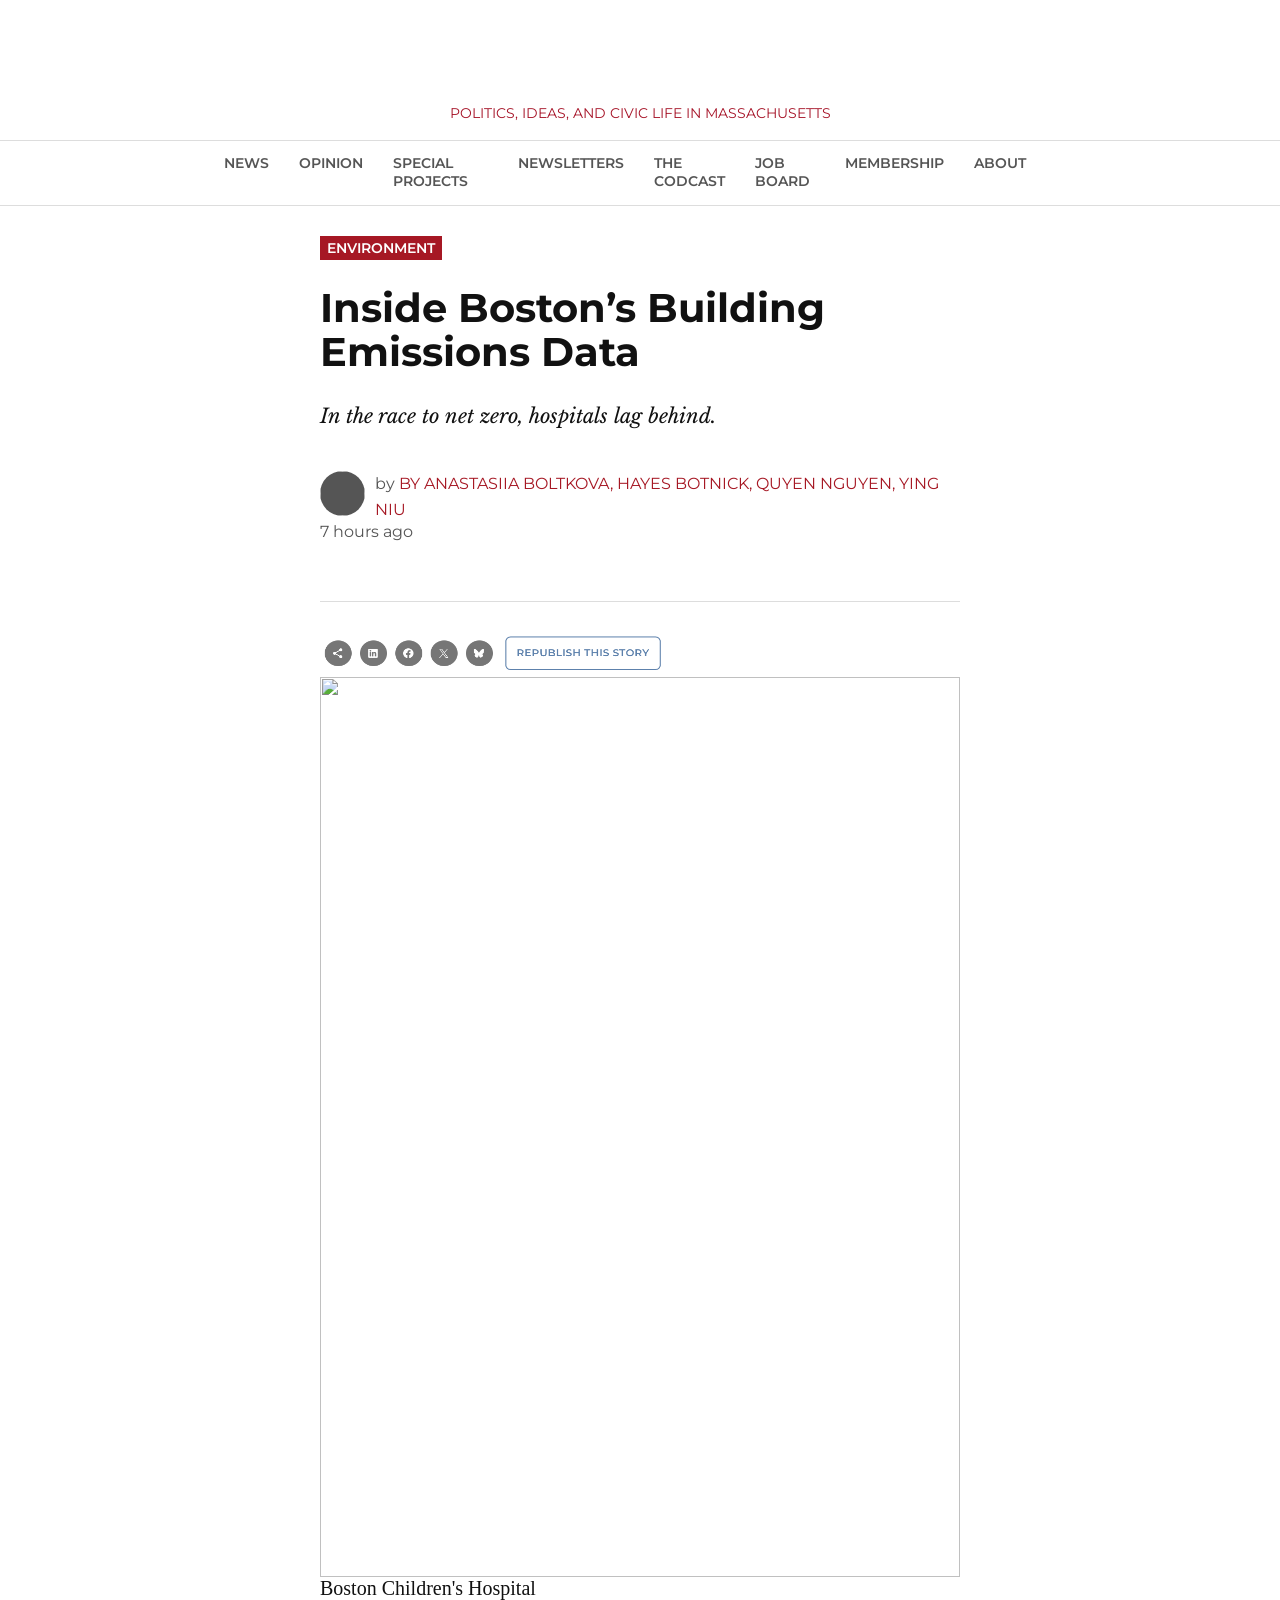
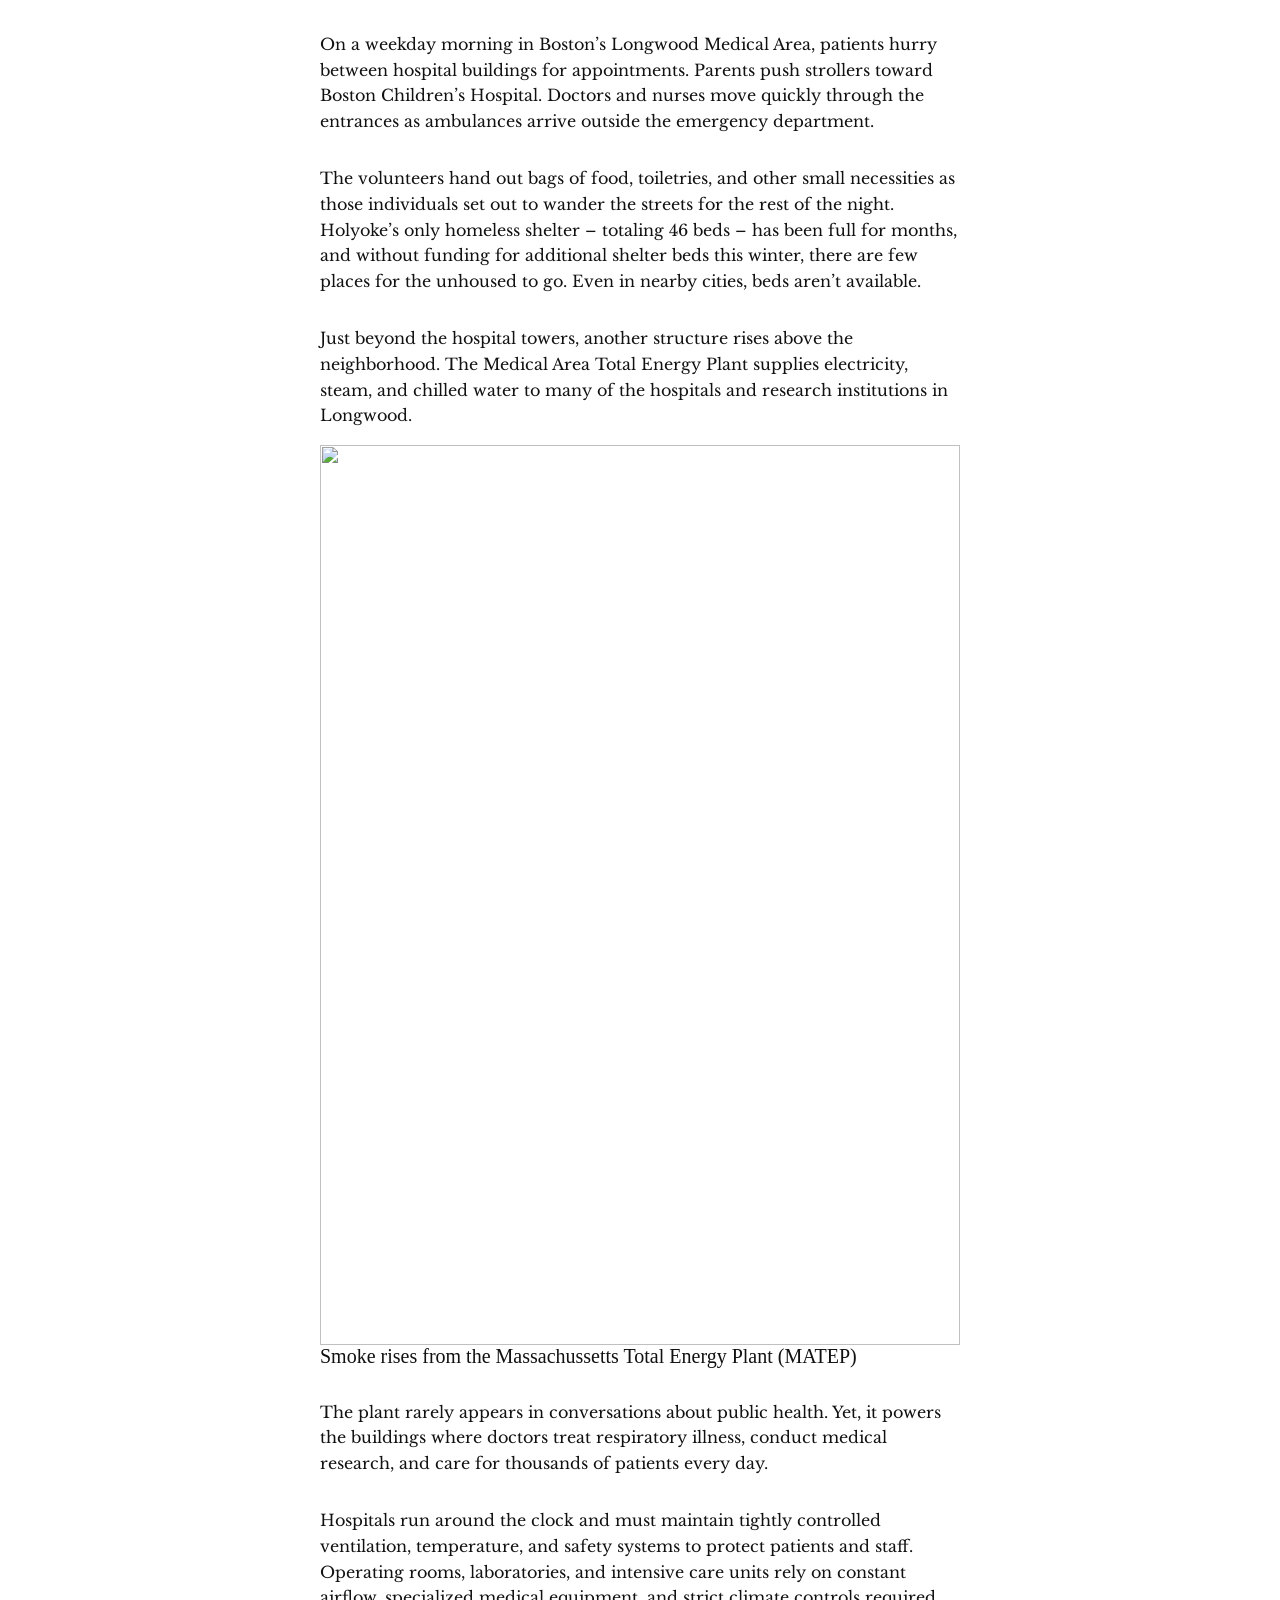
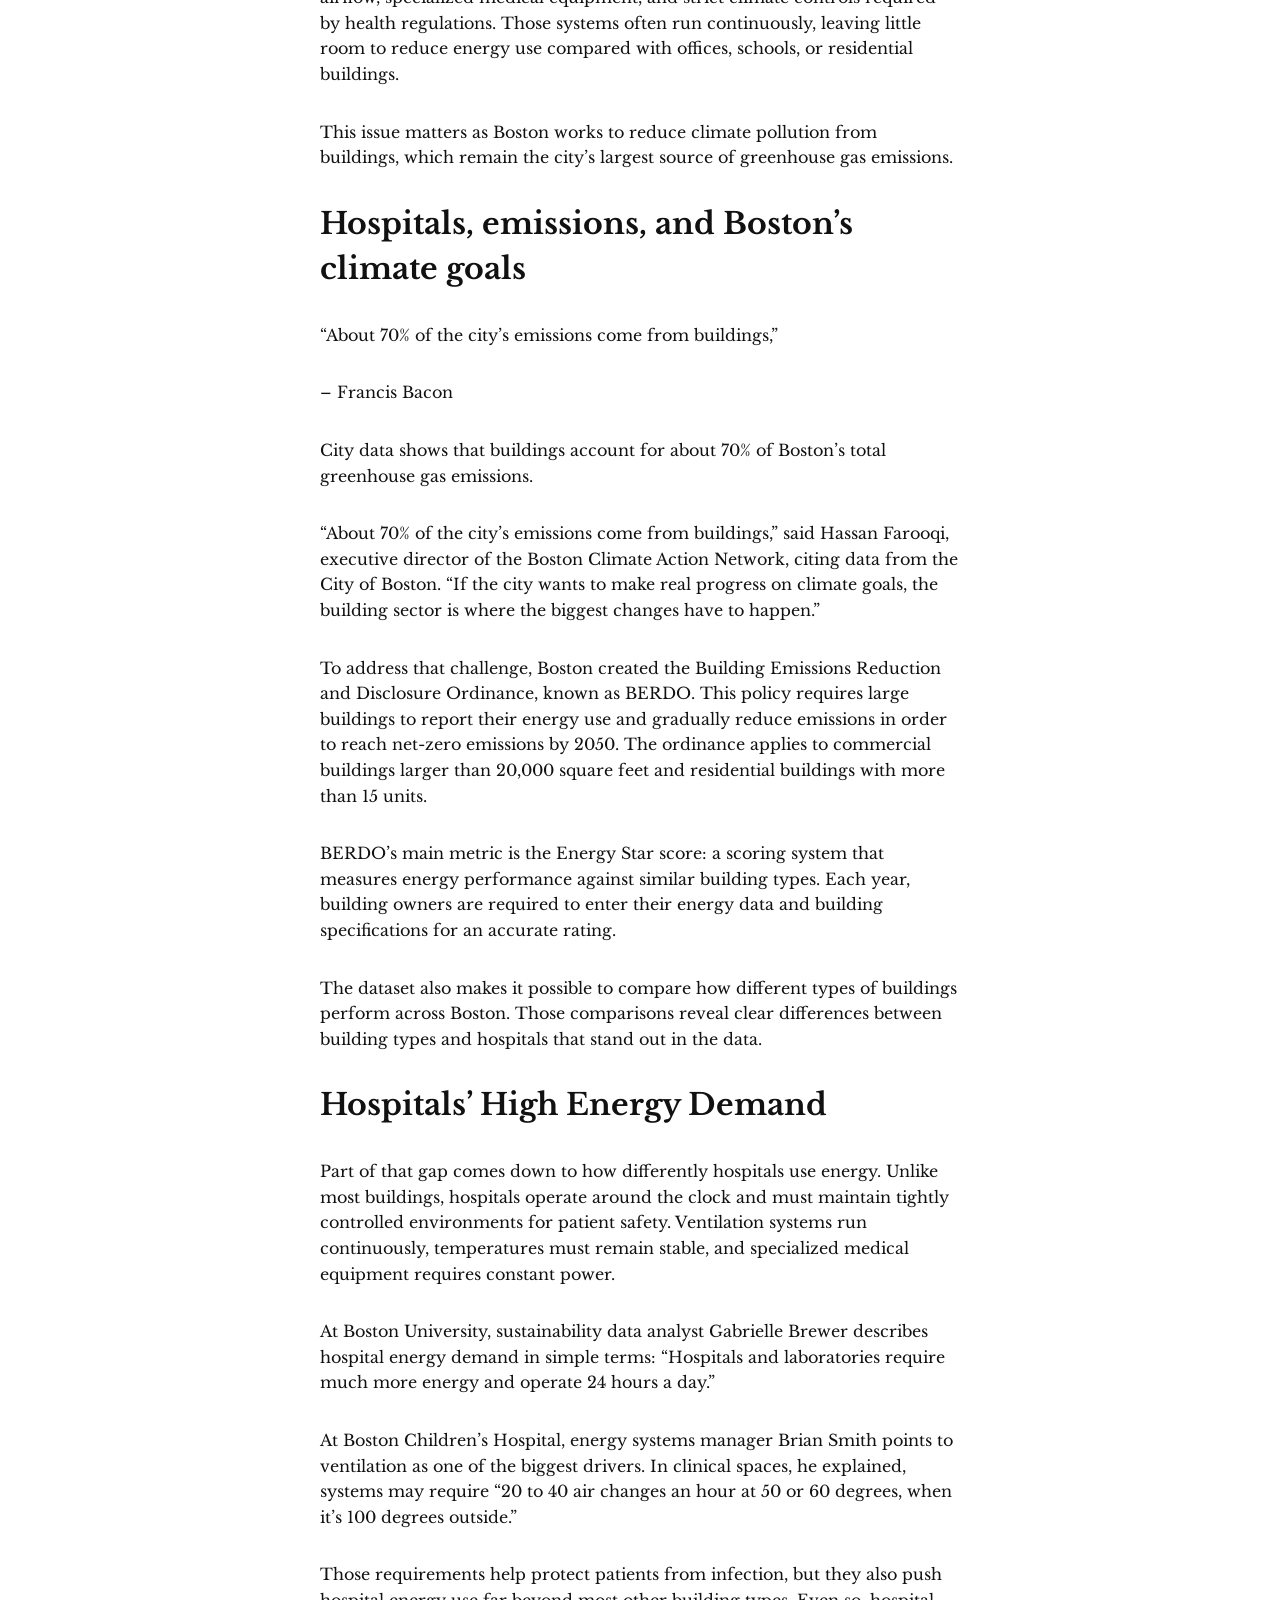
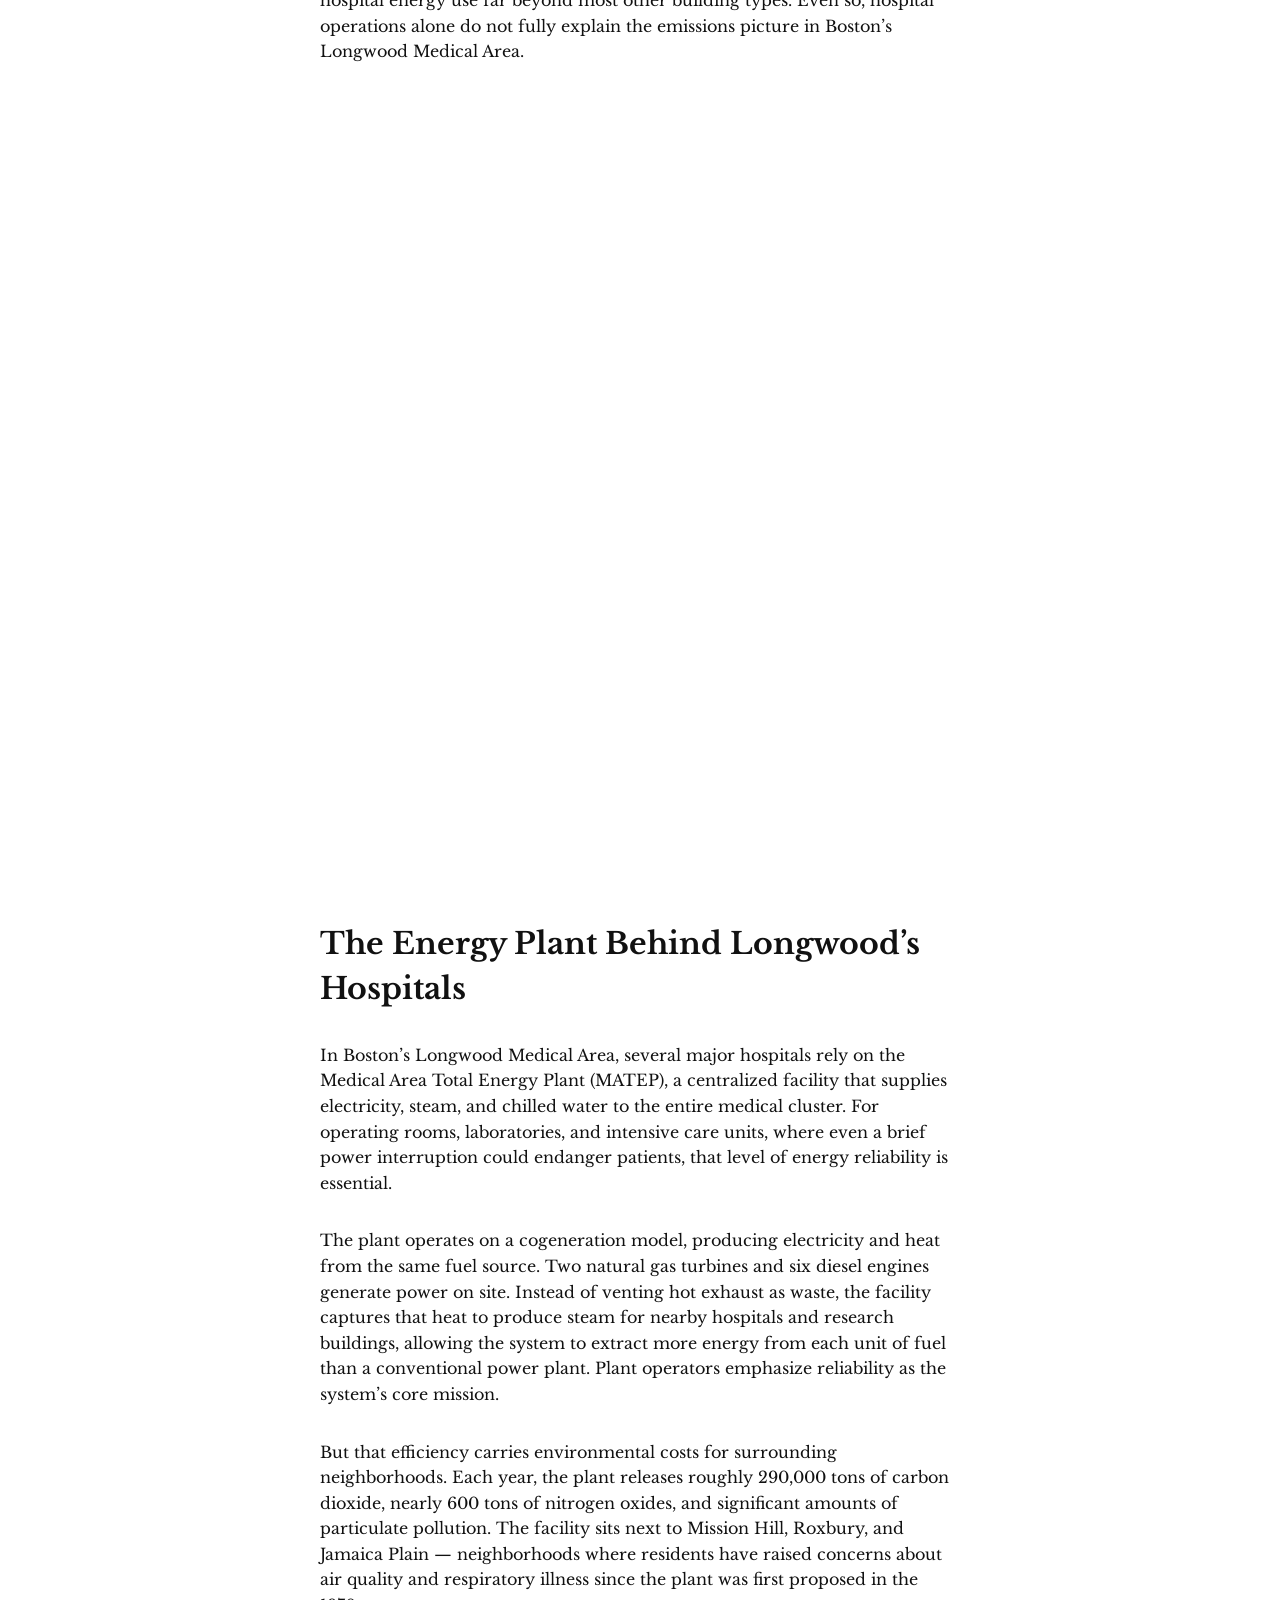
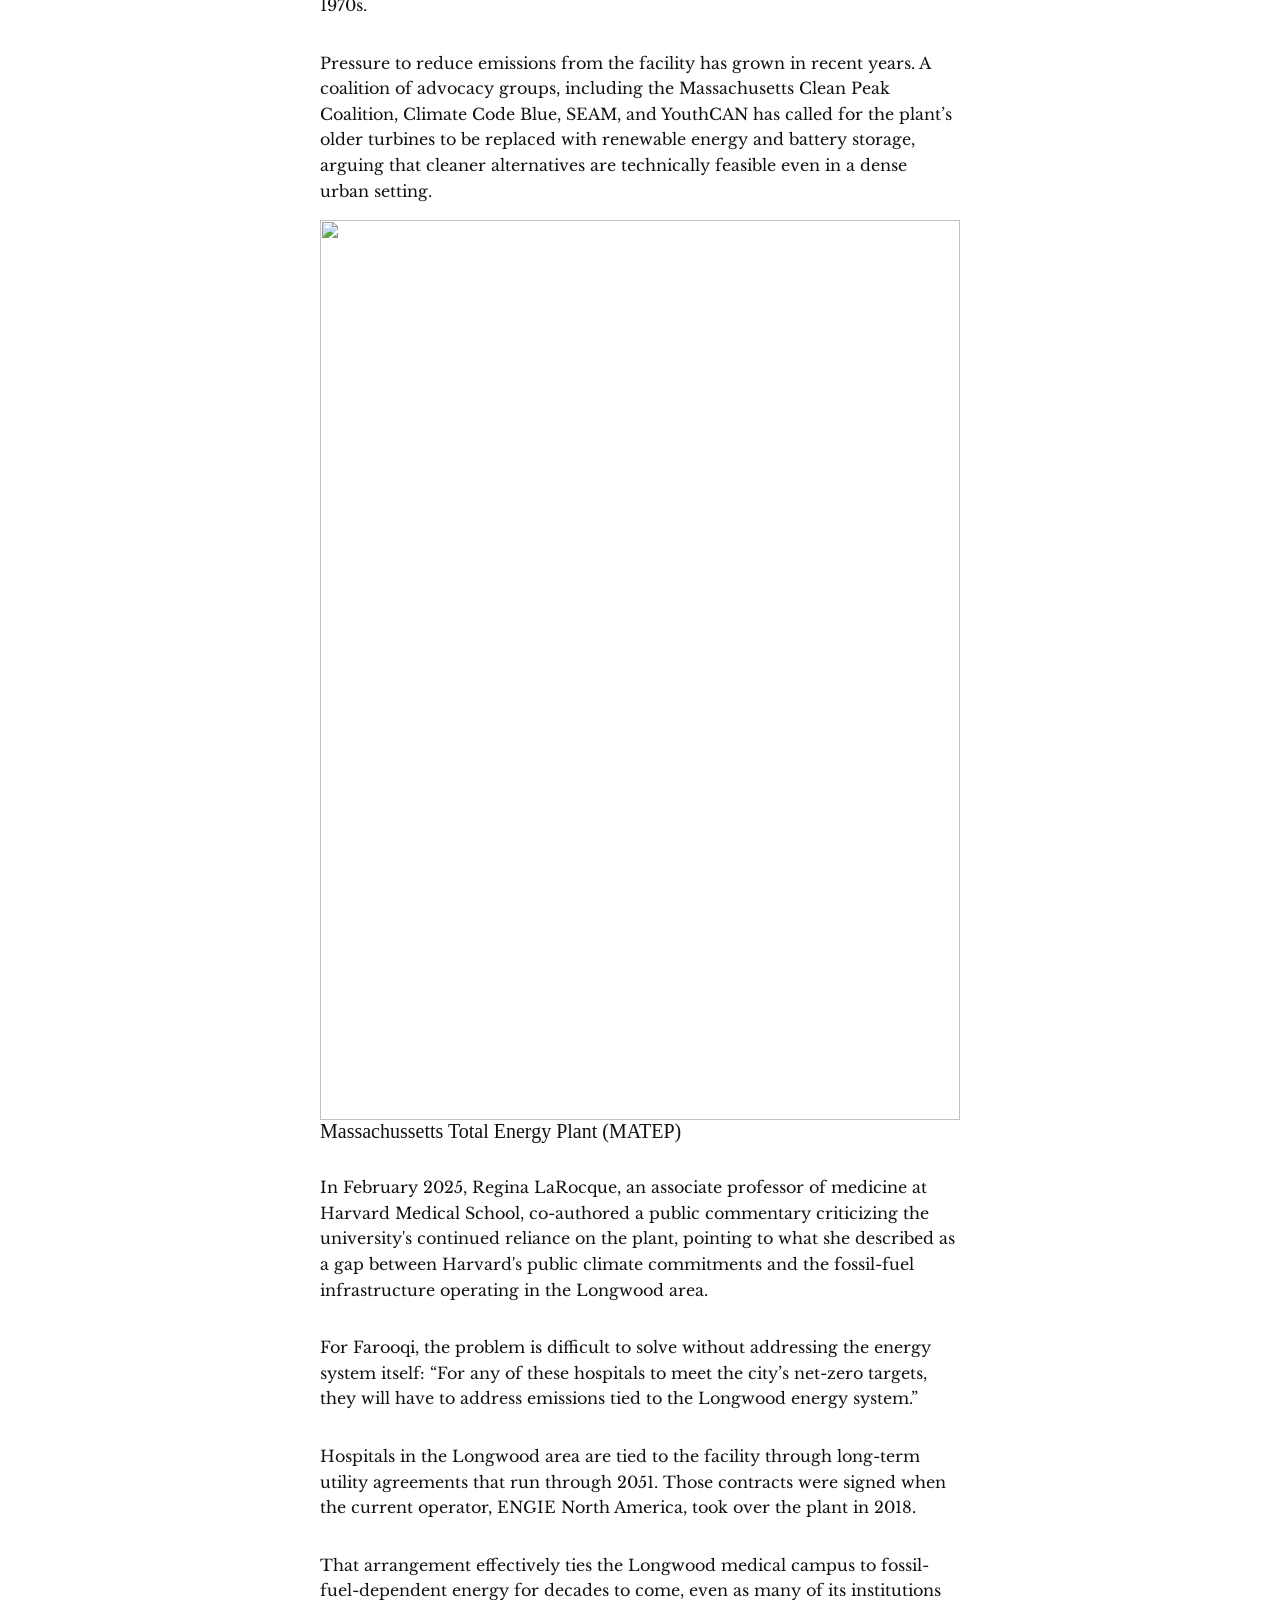
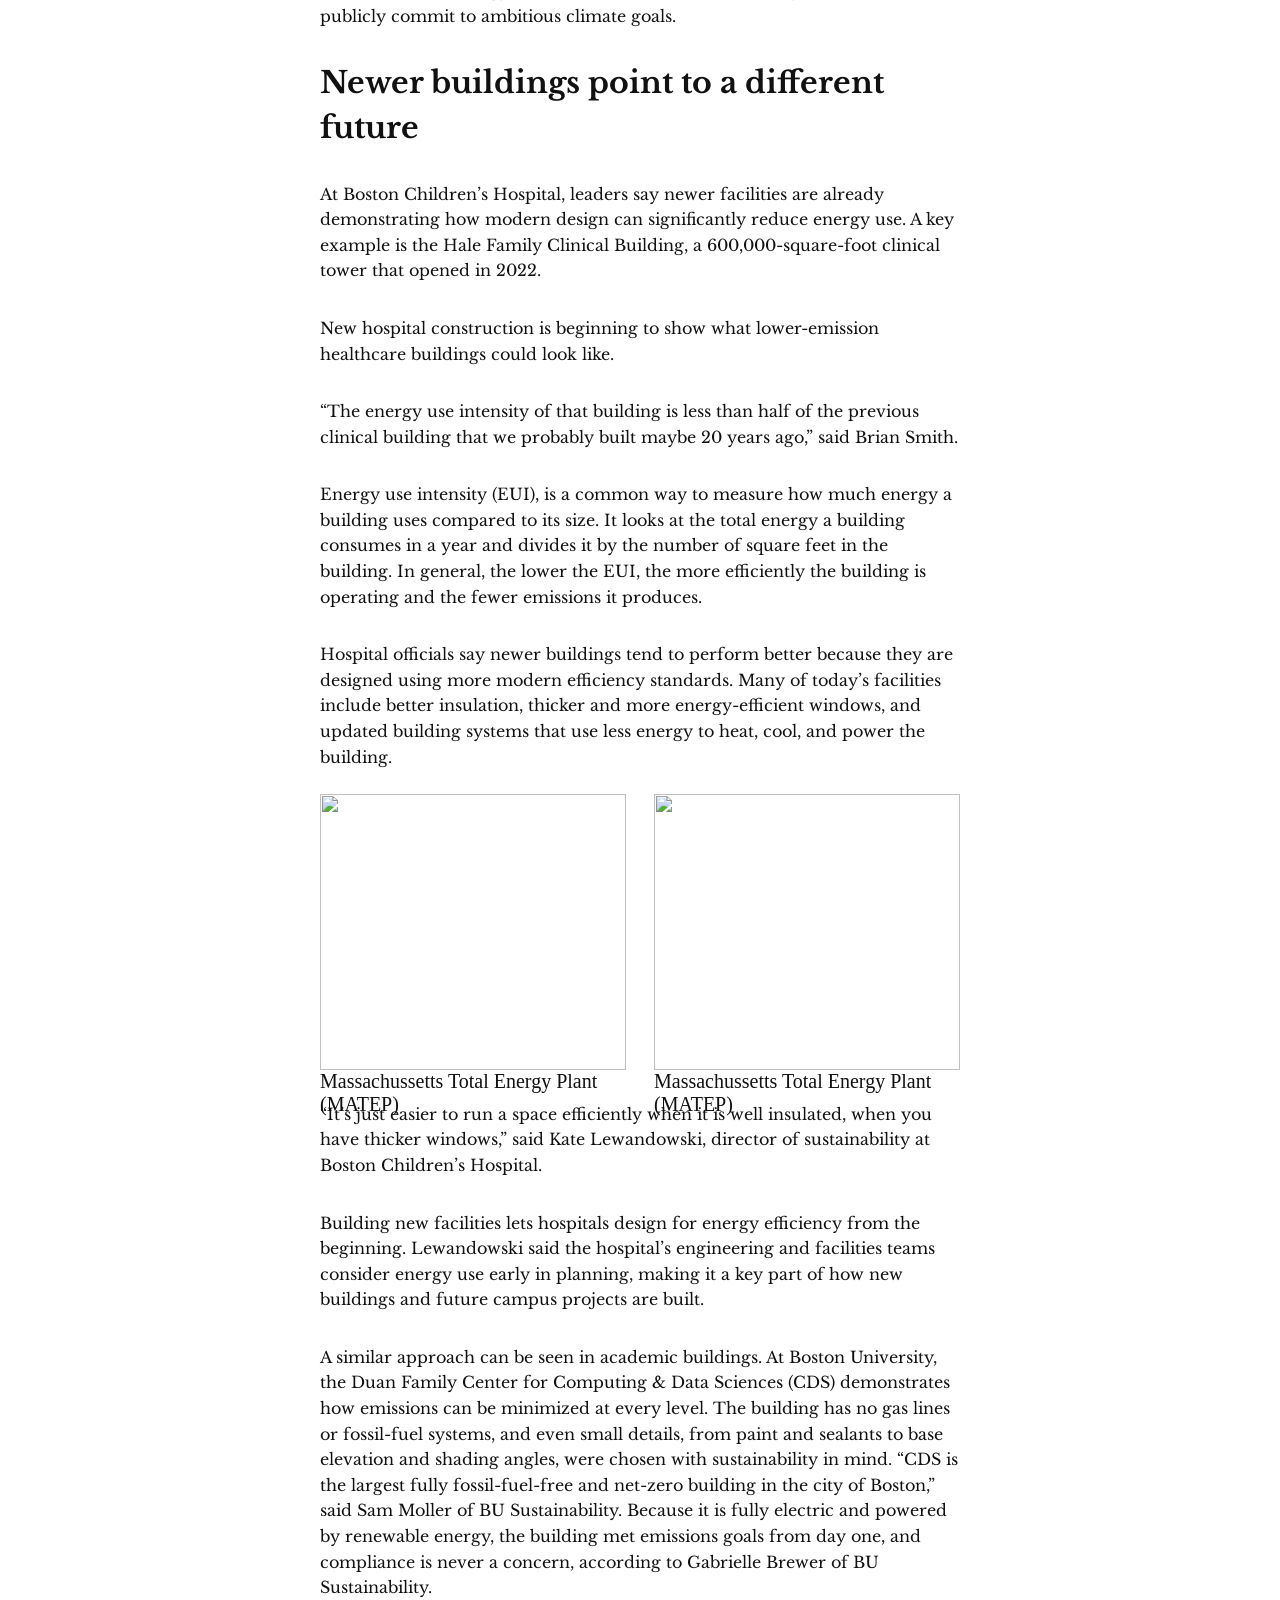
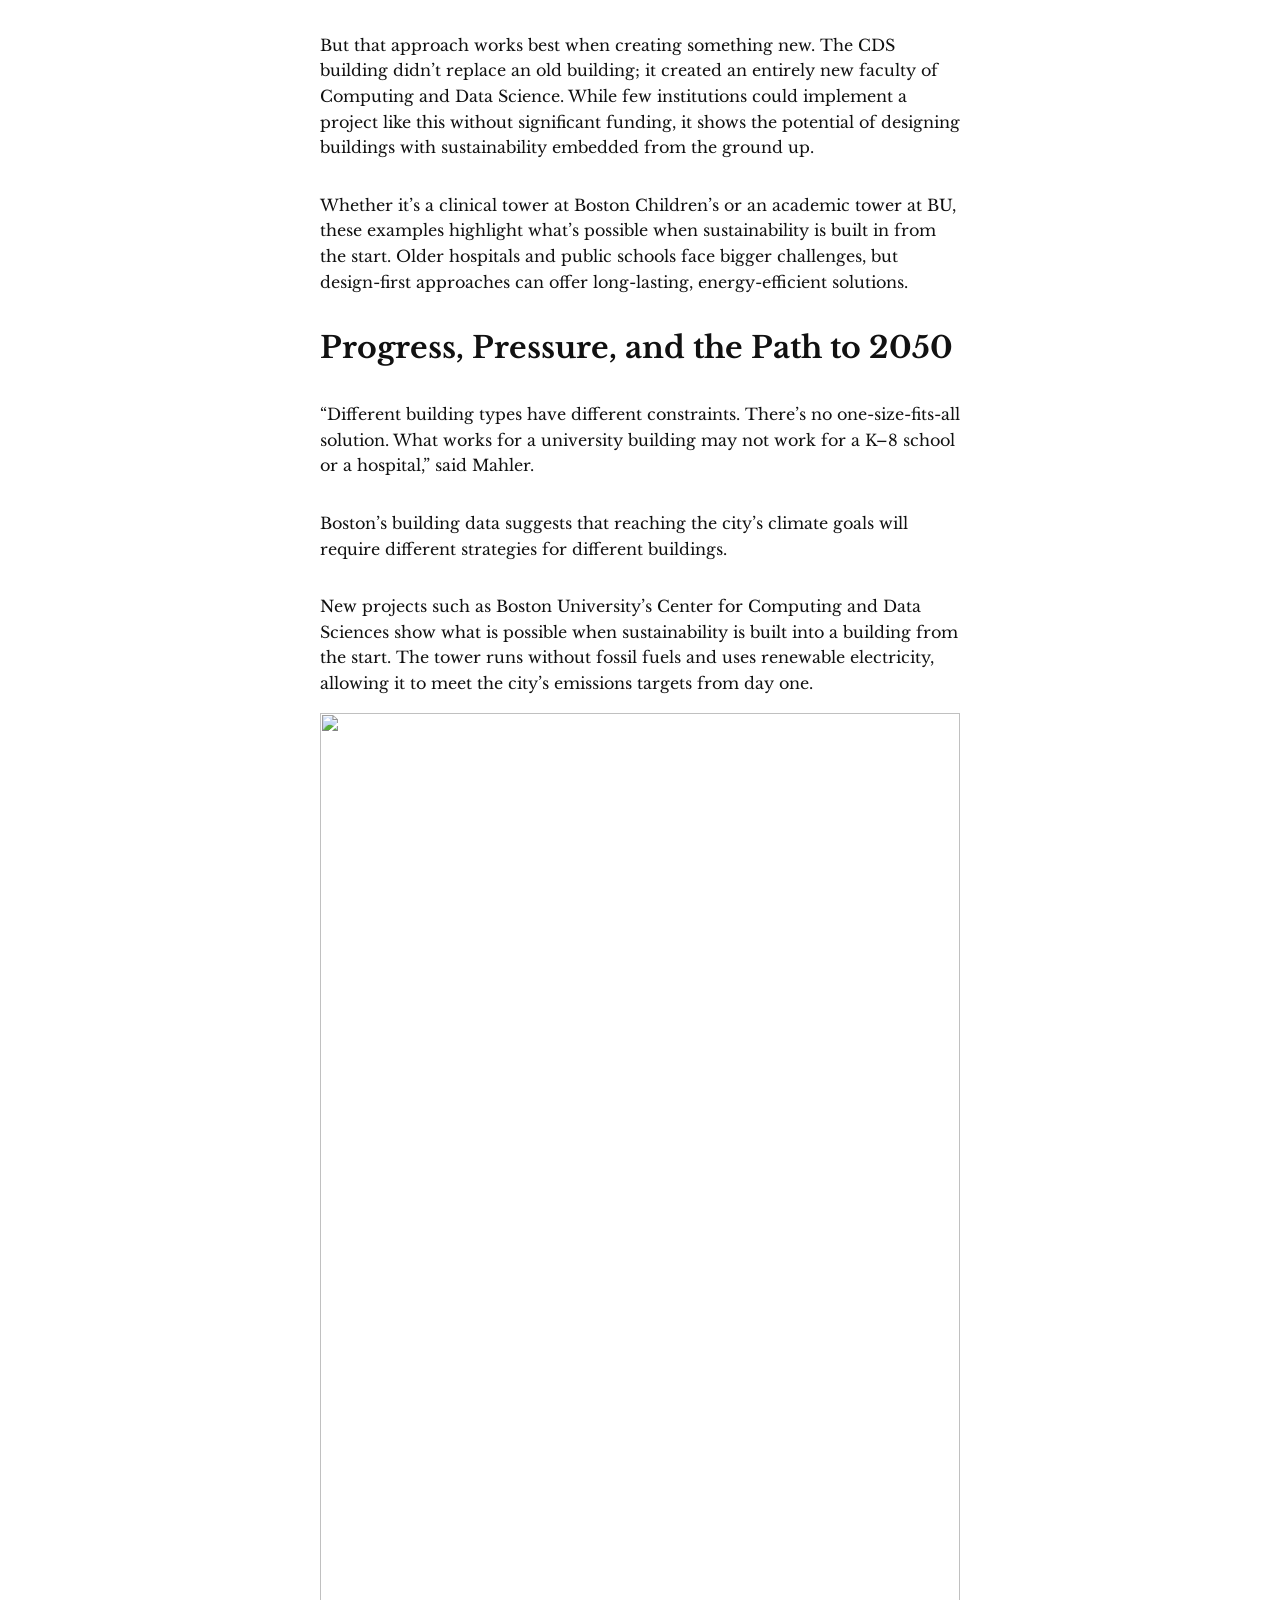
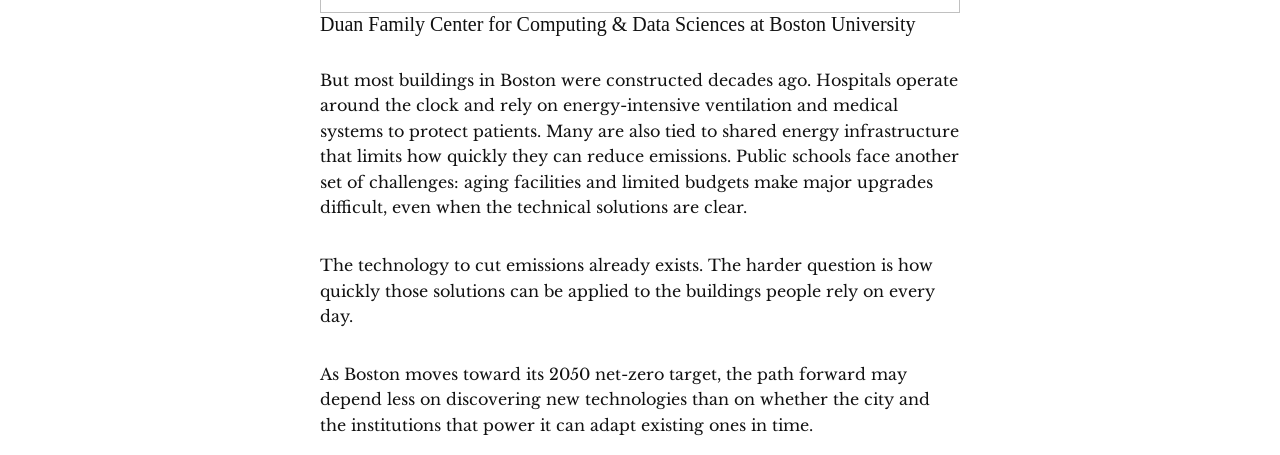
==== commit 4e628252: "Add quote section about Boston's emissions" ====
--- a/index.html
+++ b/index.html
@@ -69,6 +69,12 @@
         <p>This issue matters as Boston works to reduce climate pollution from buildings, which remain the city’s largest source of greenhouse gas emissions.</p>
 	
 			<h3>Hospitals, emissions, and Boston’s climate goals</h3>
+		<div class="quote--container">
+    <p class="quote">
+        “About <span class="quote--highlight">70% </span>of the city’s emissions come from buildings,”
+    </p>
+    <p class="quote--author">&ndash; Francis Bacon</p>
+</div>
 			<p>City data shows that buildings account for about 70% of Boston’s total greenhouse gas emissions.</p>
 			<p>“About 70% of the city’s emissions come from buildings,” said Hassan Farooqi, executive director of the Boston Climate Action Network, citing data from the City of Boston. “If the city wants to make real progress on climate goals, the building sector is where the biggest changes have to happen.”</p>
 			<p>To address that challenge, Boston created the Building Emissions Reduction and Disclosure Ordinance, known as BERDO. This policy requires large buildings to report their energy use and gradually reduce emissions in order to reach net-zero emissions by 2050. The ordinance applies to commercial buildings larger than 20,000 square feet and residential buildings with more than 15 units.</p>
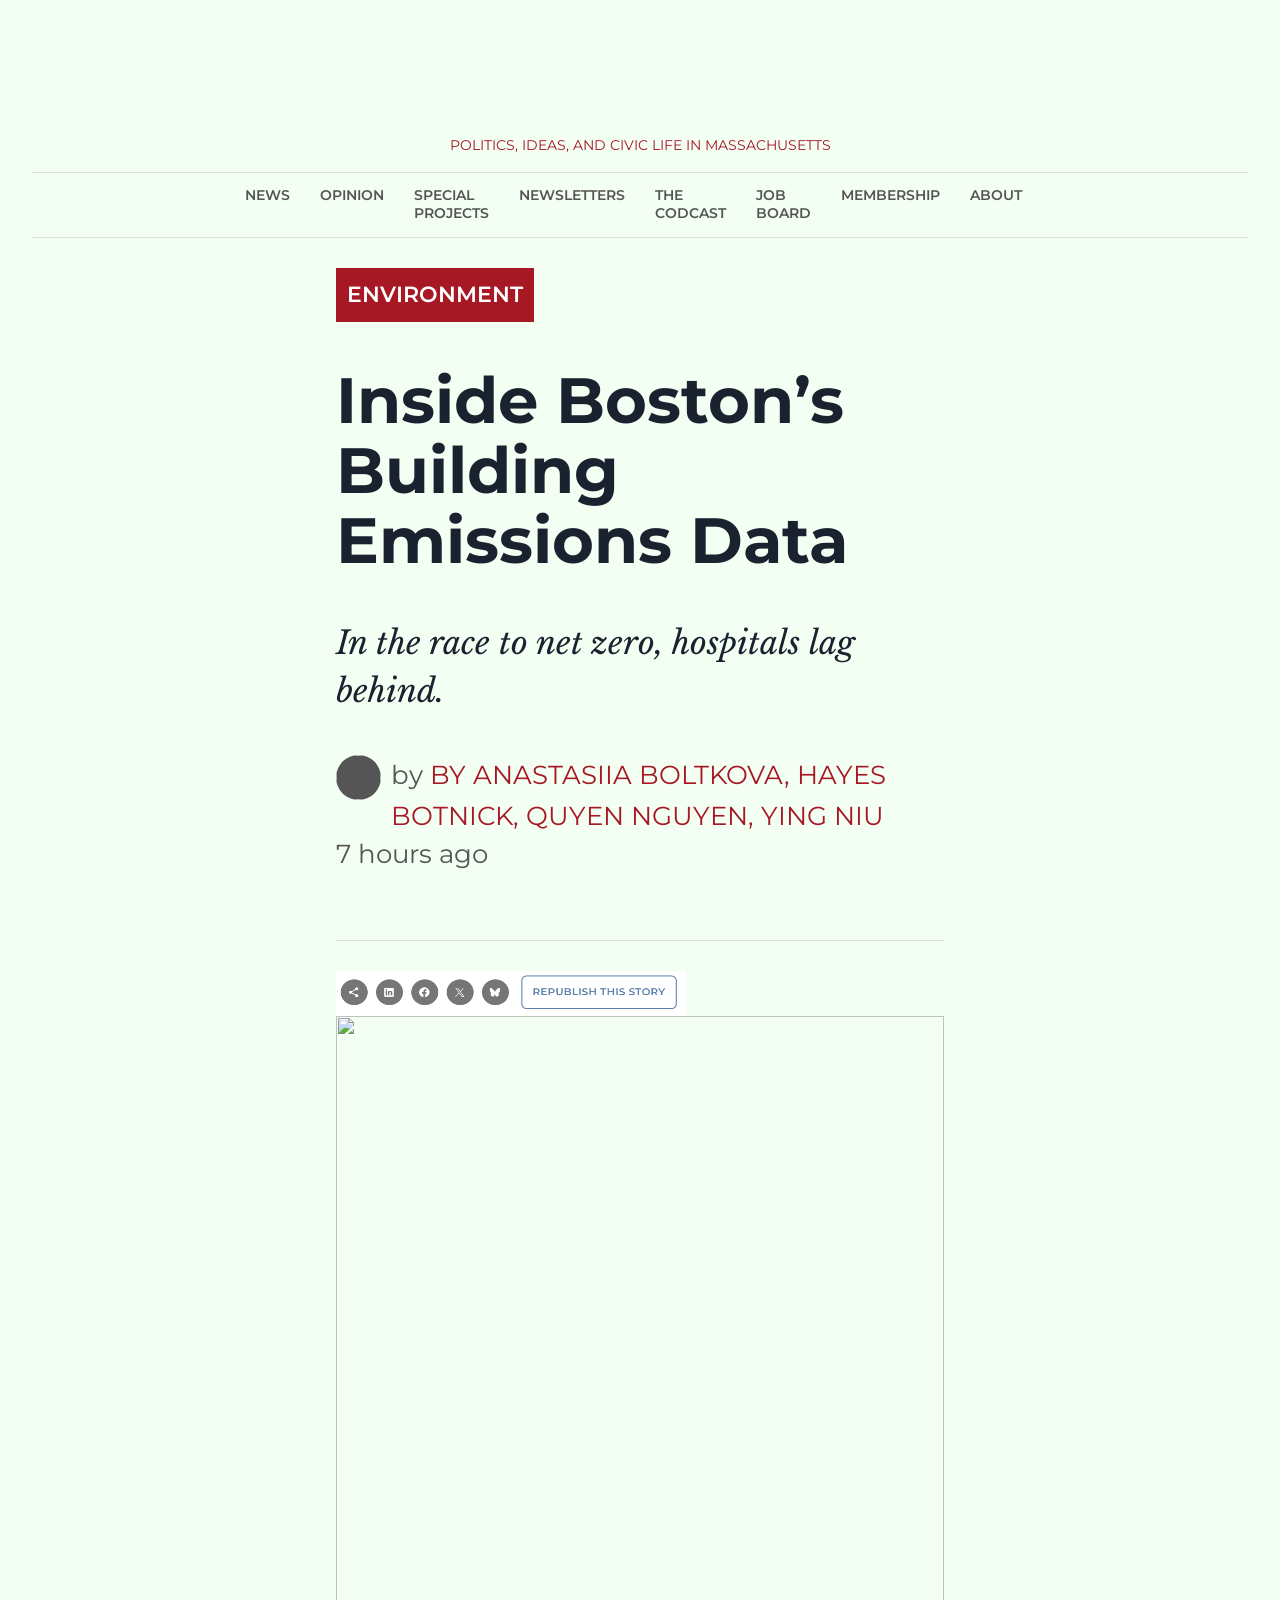
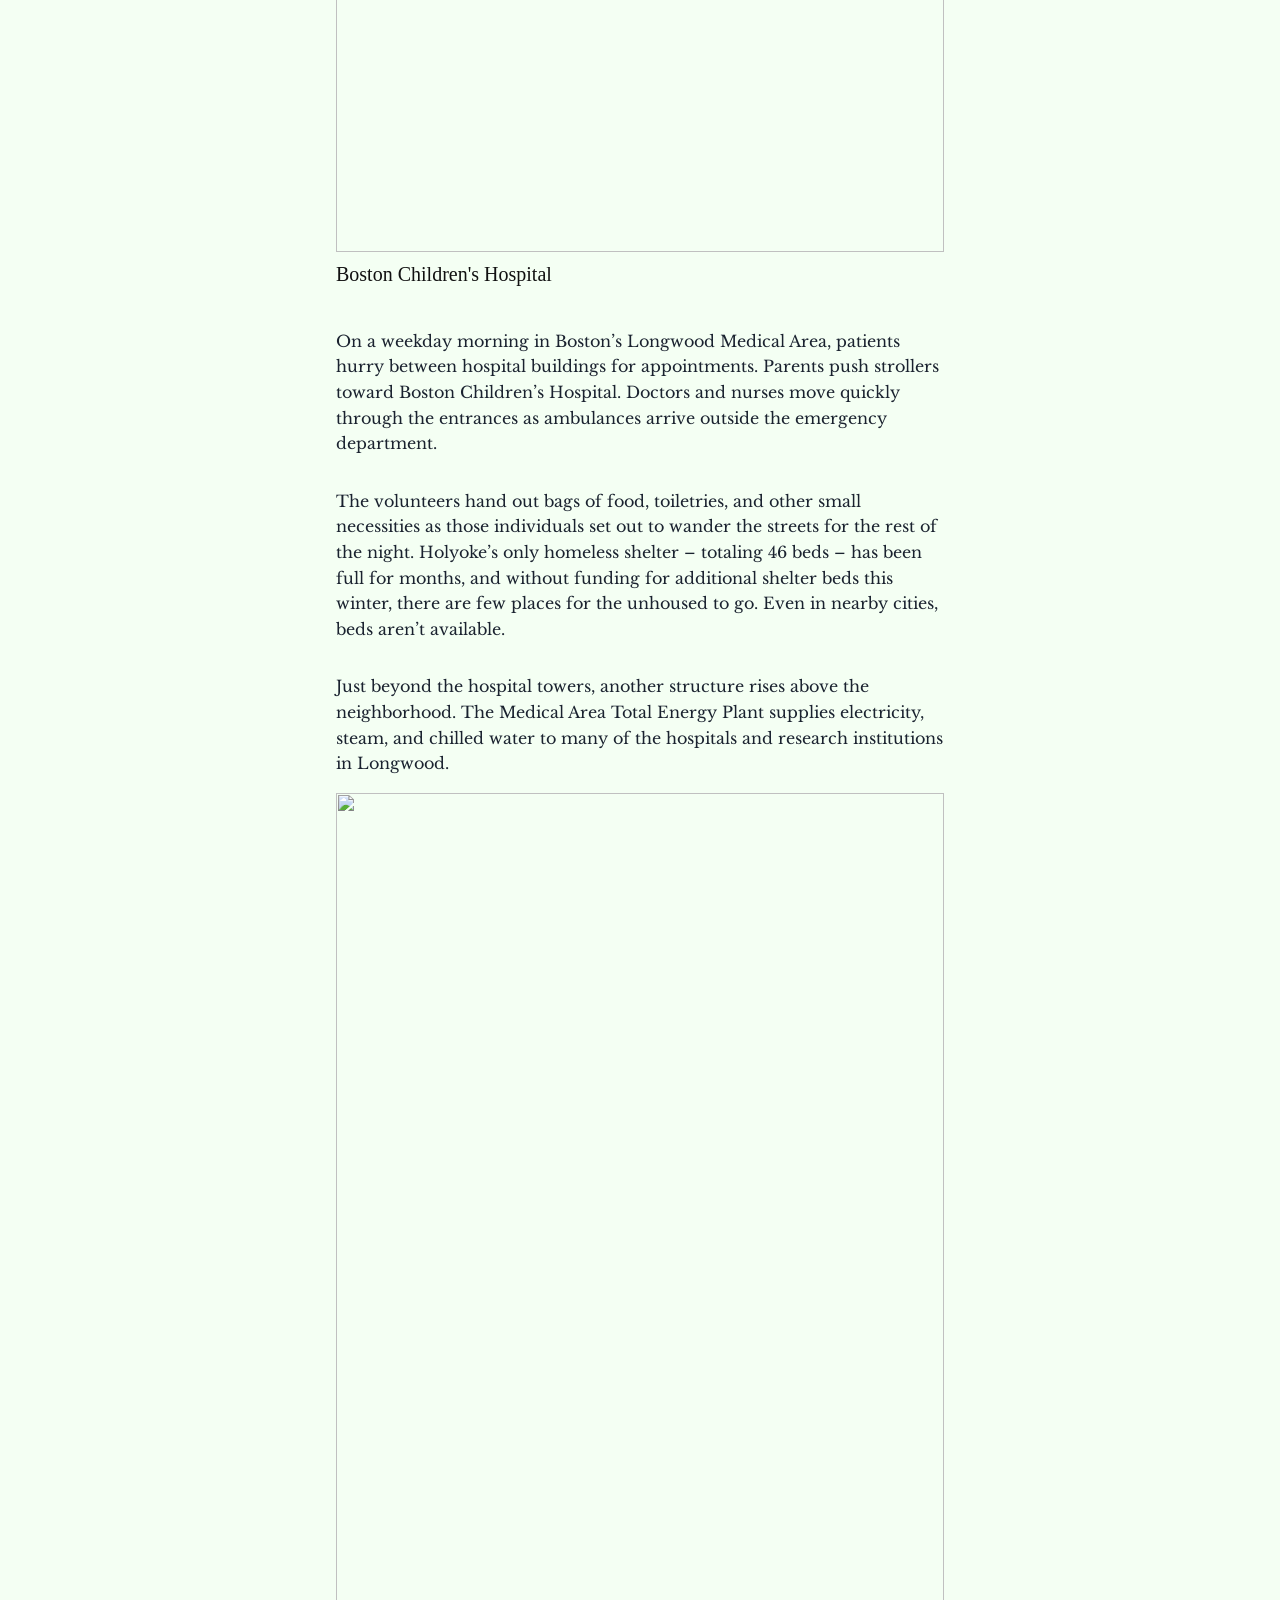
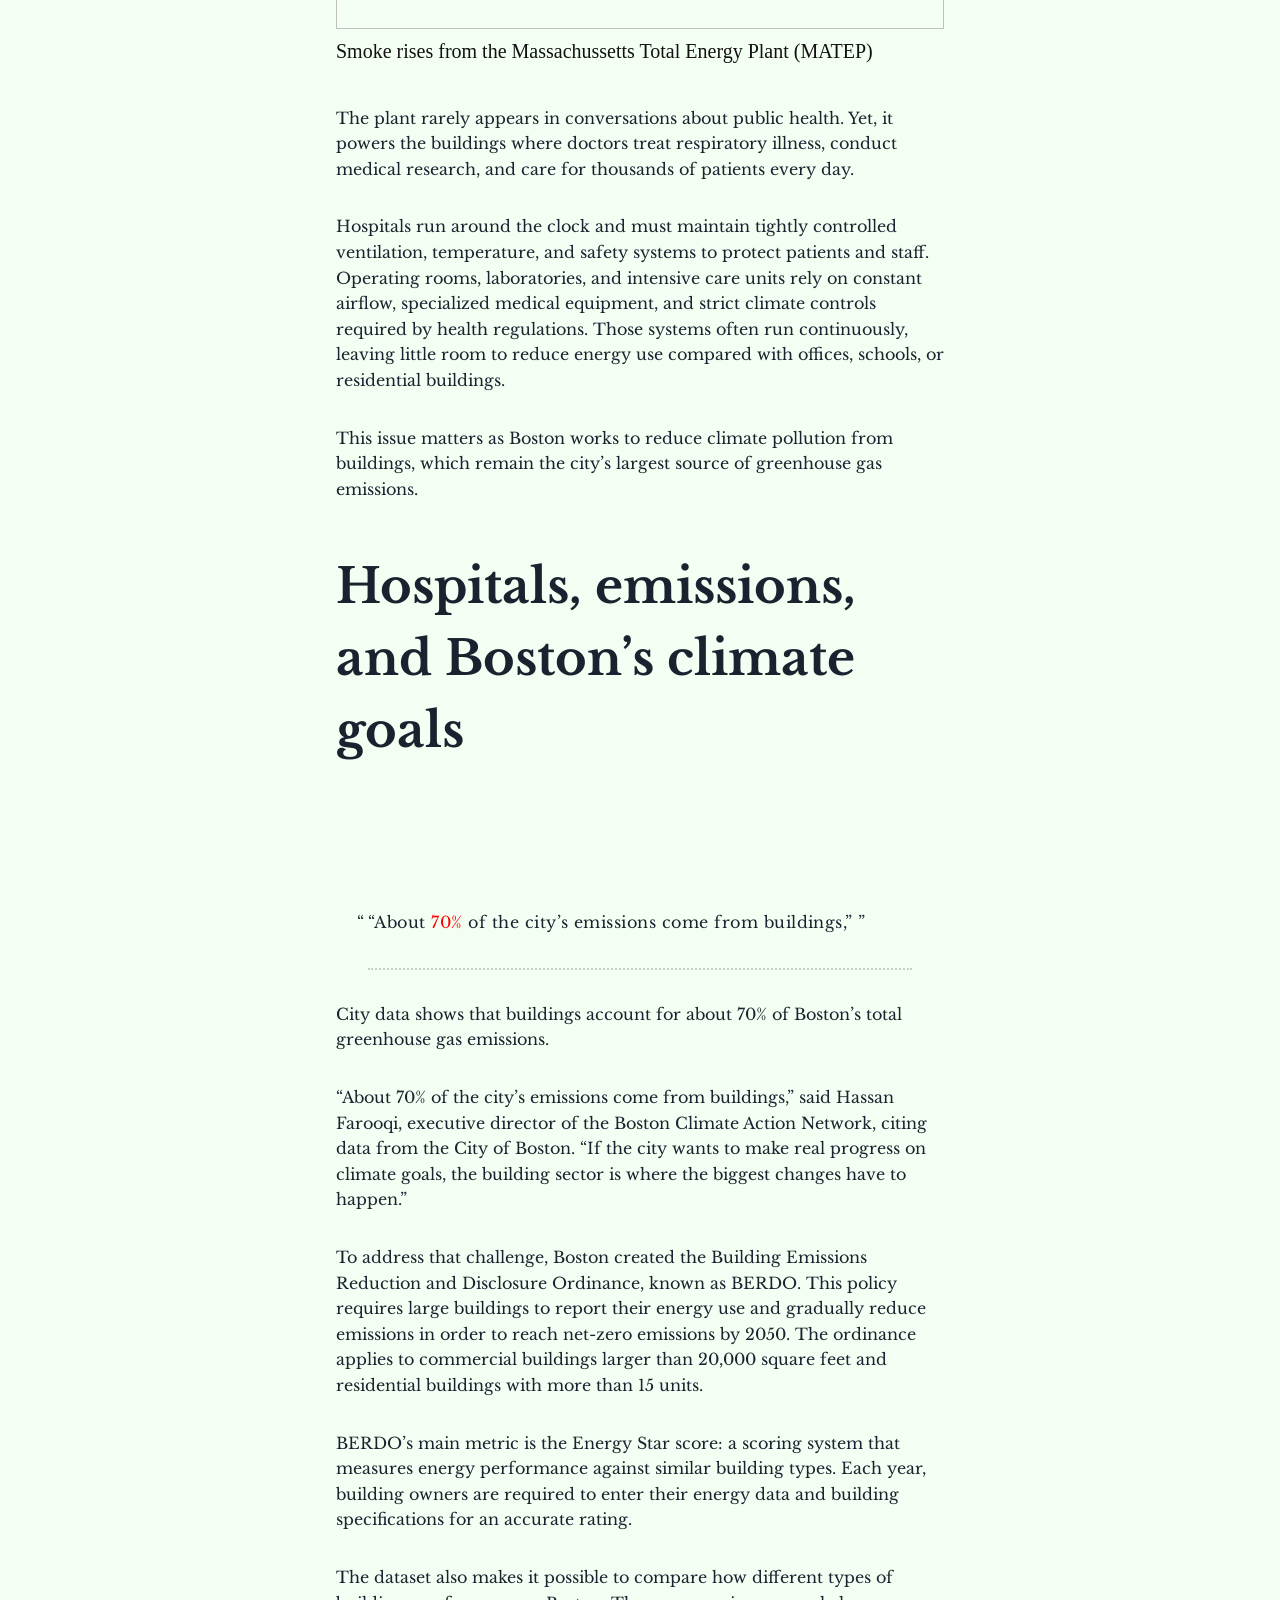
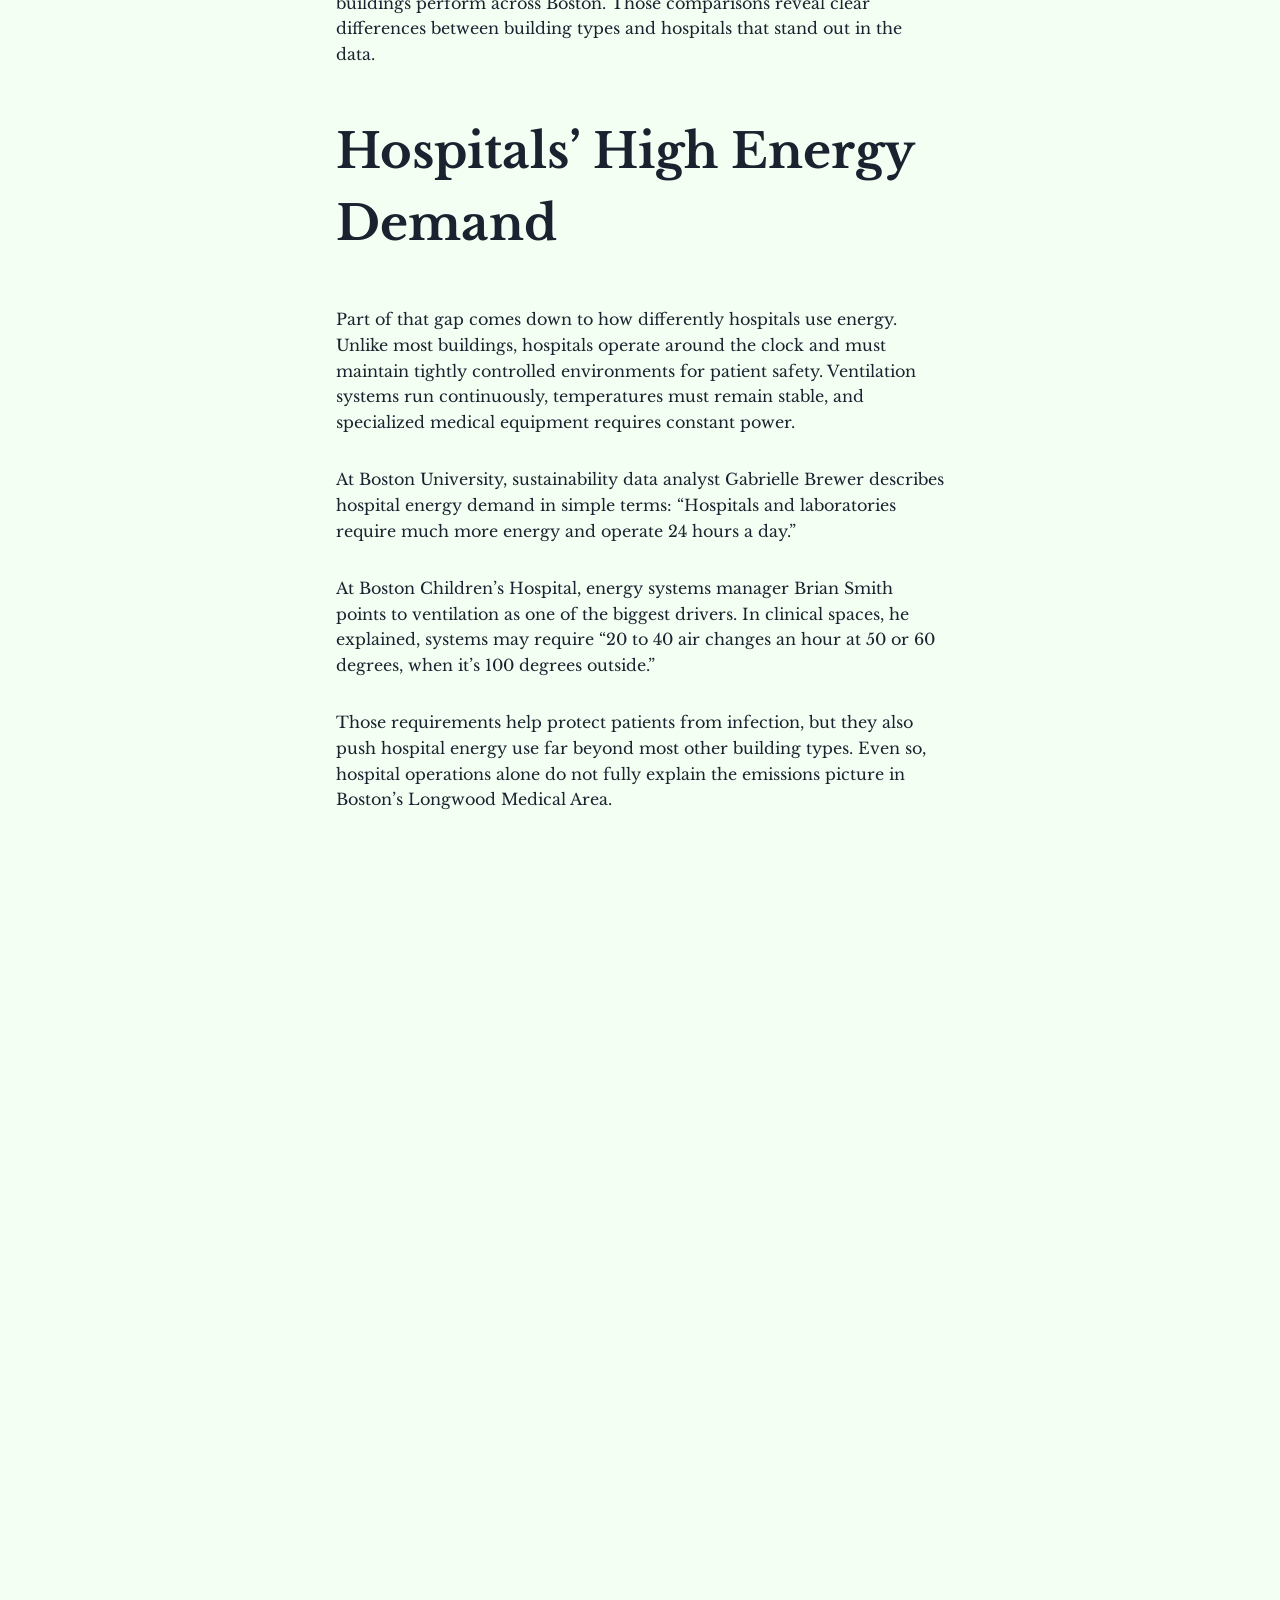
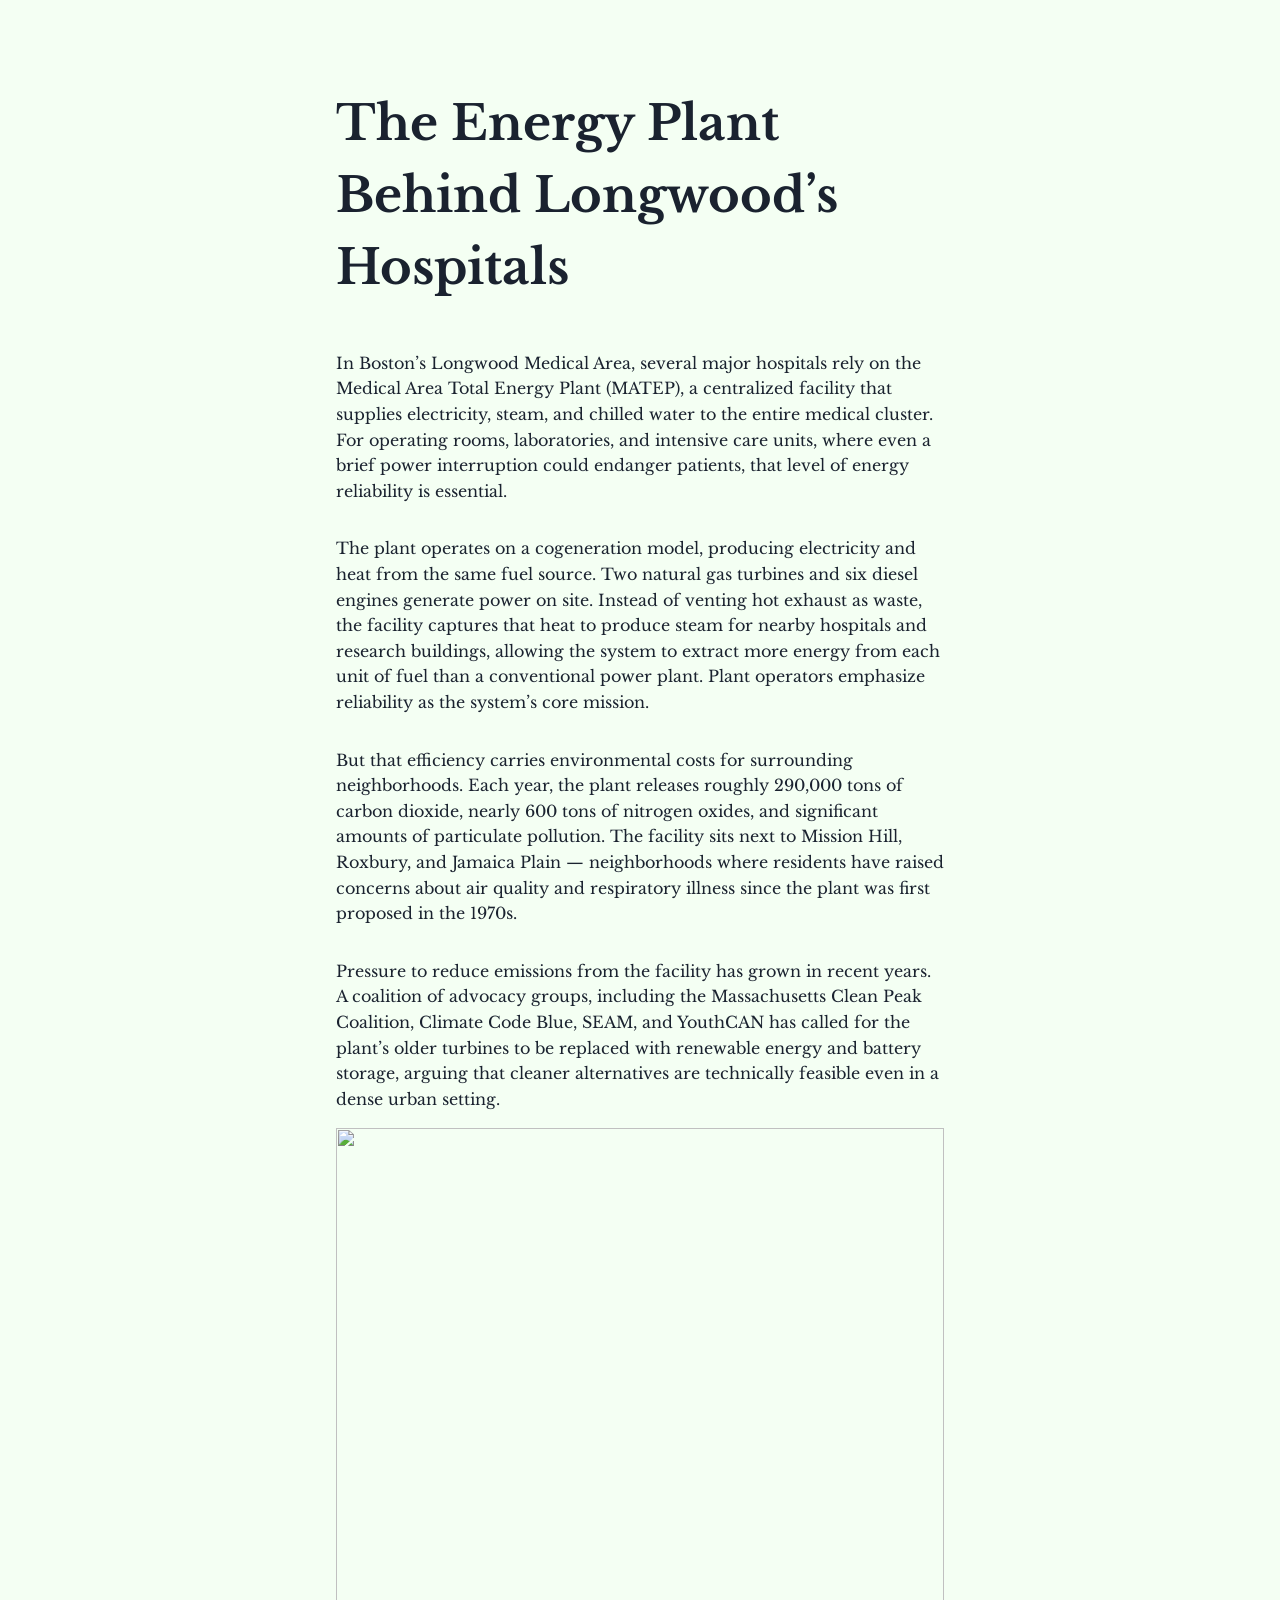
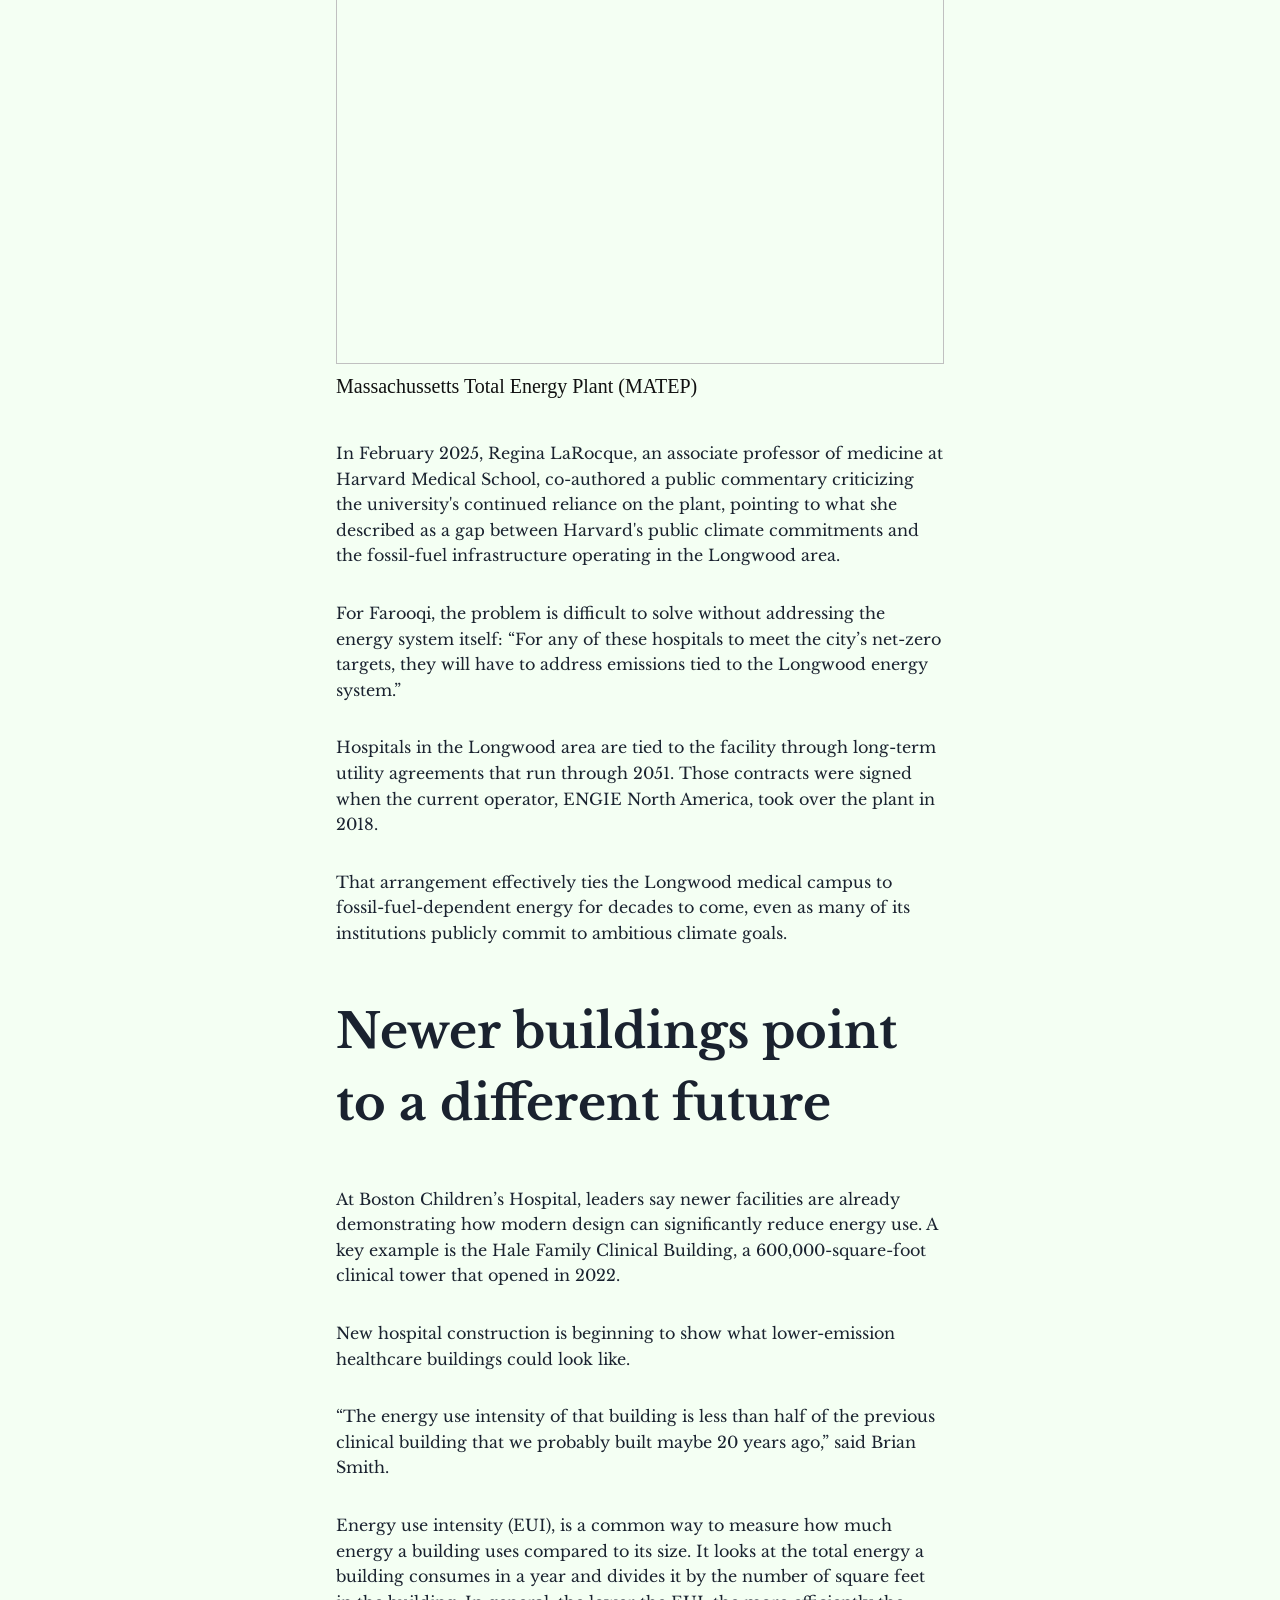
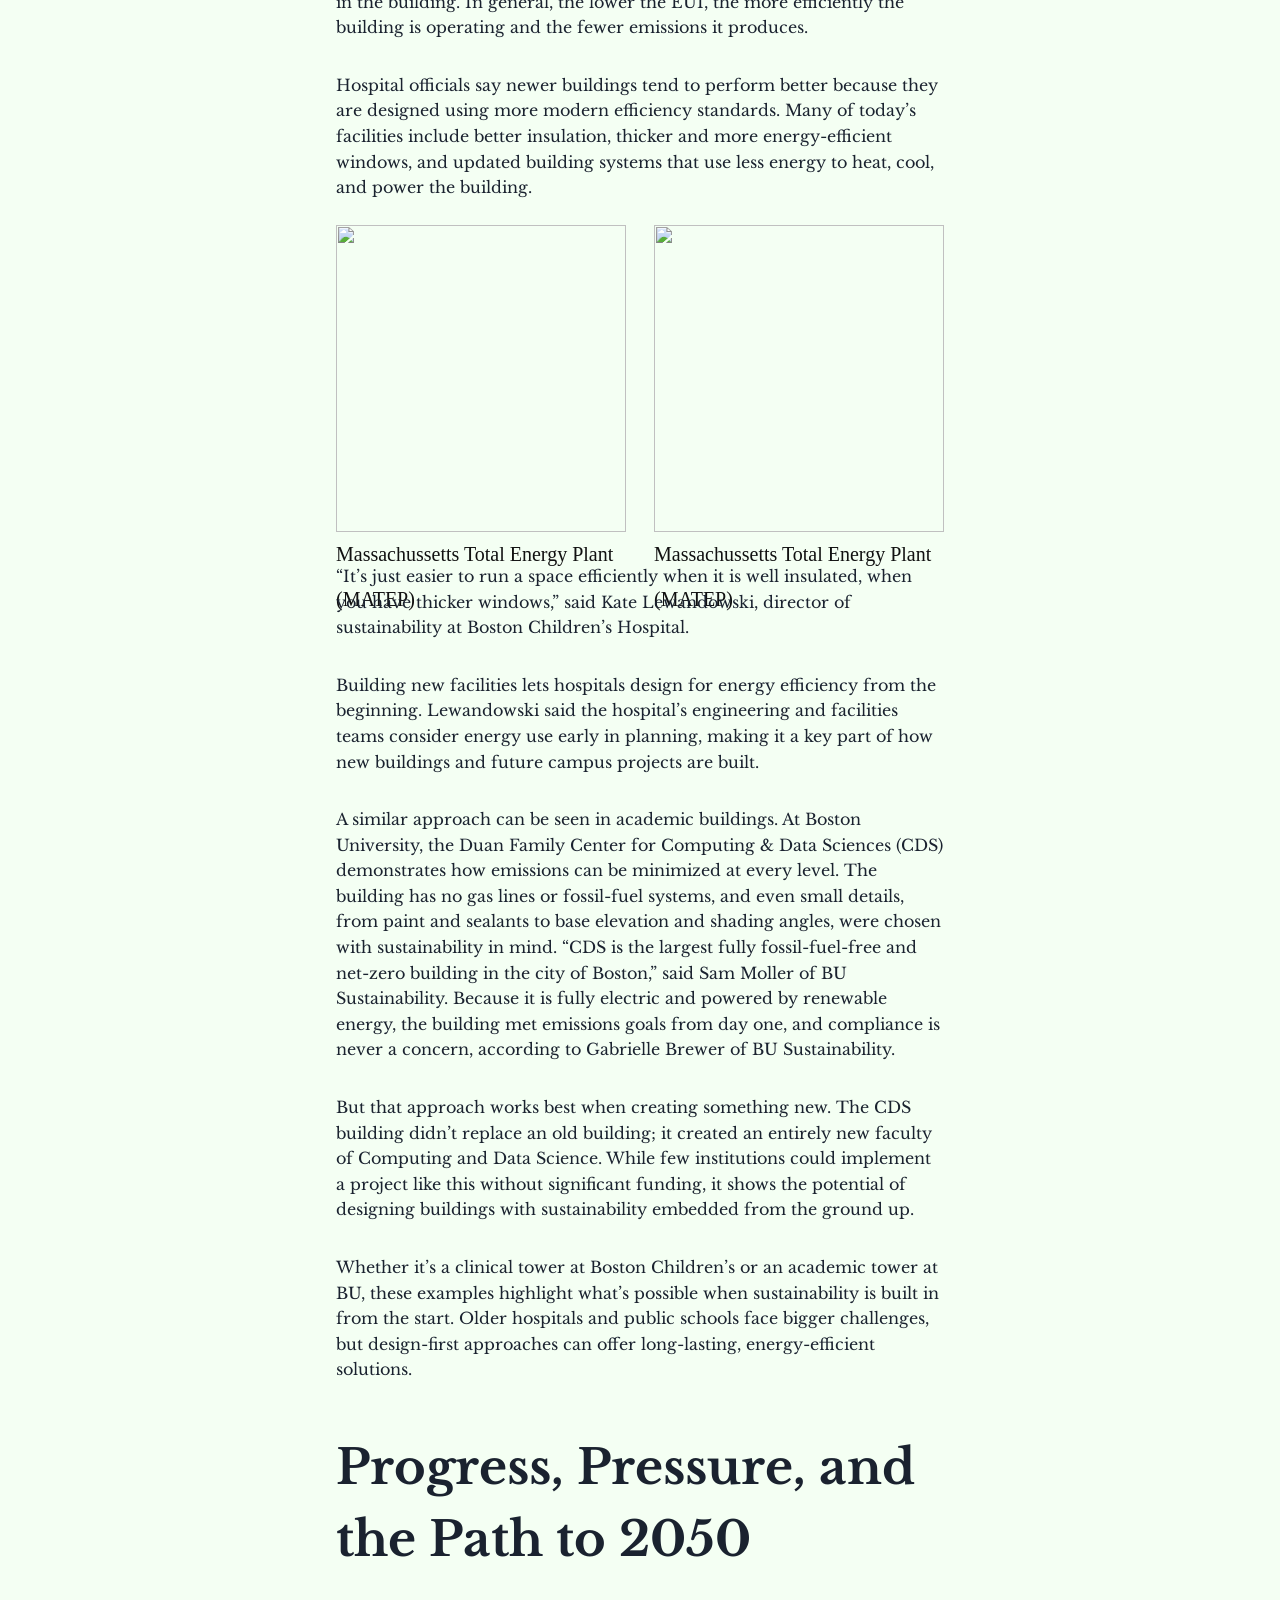
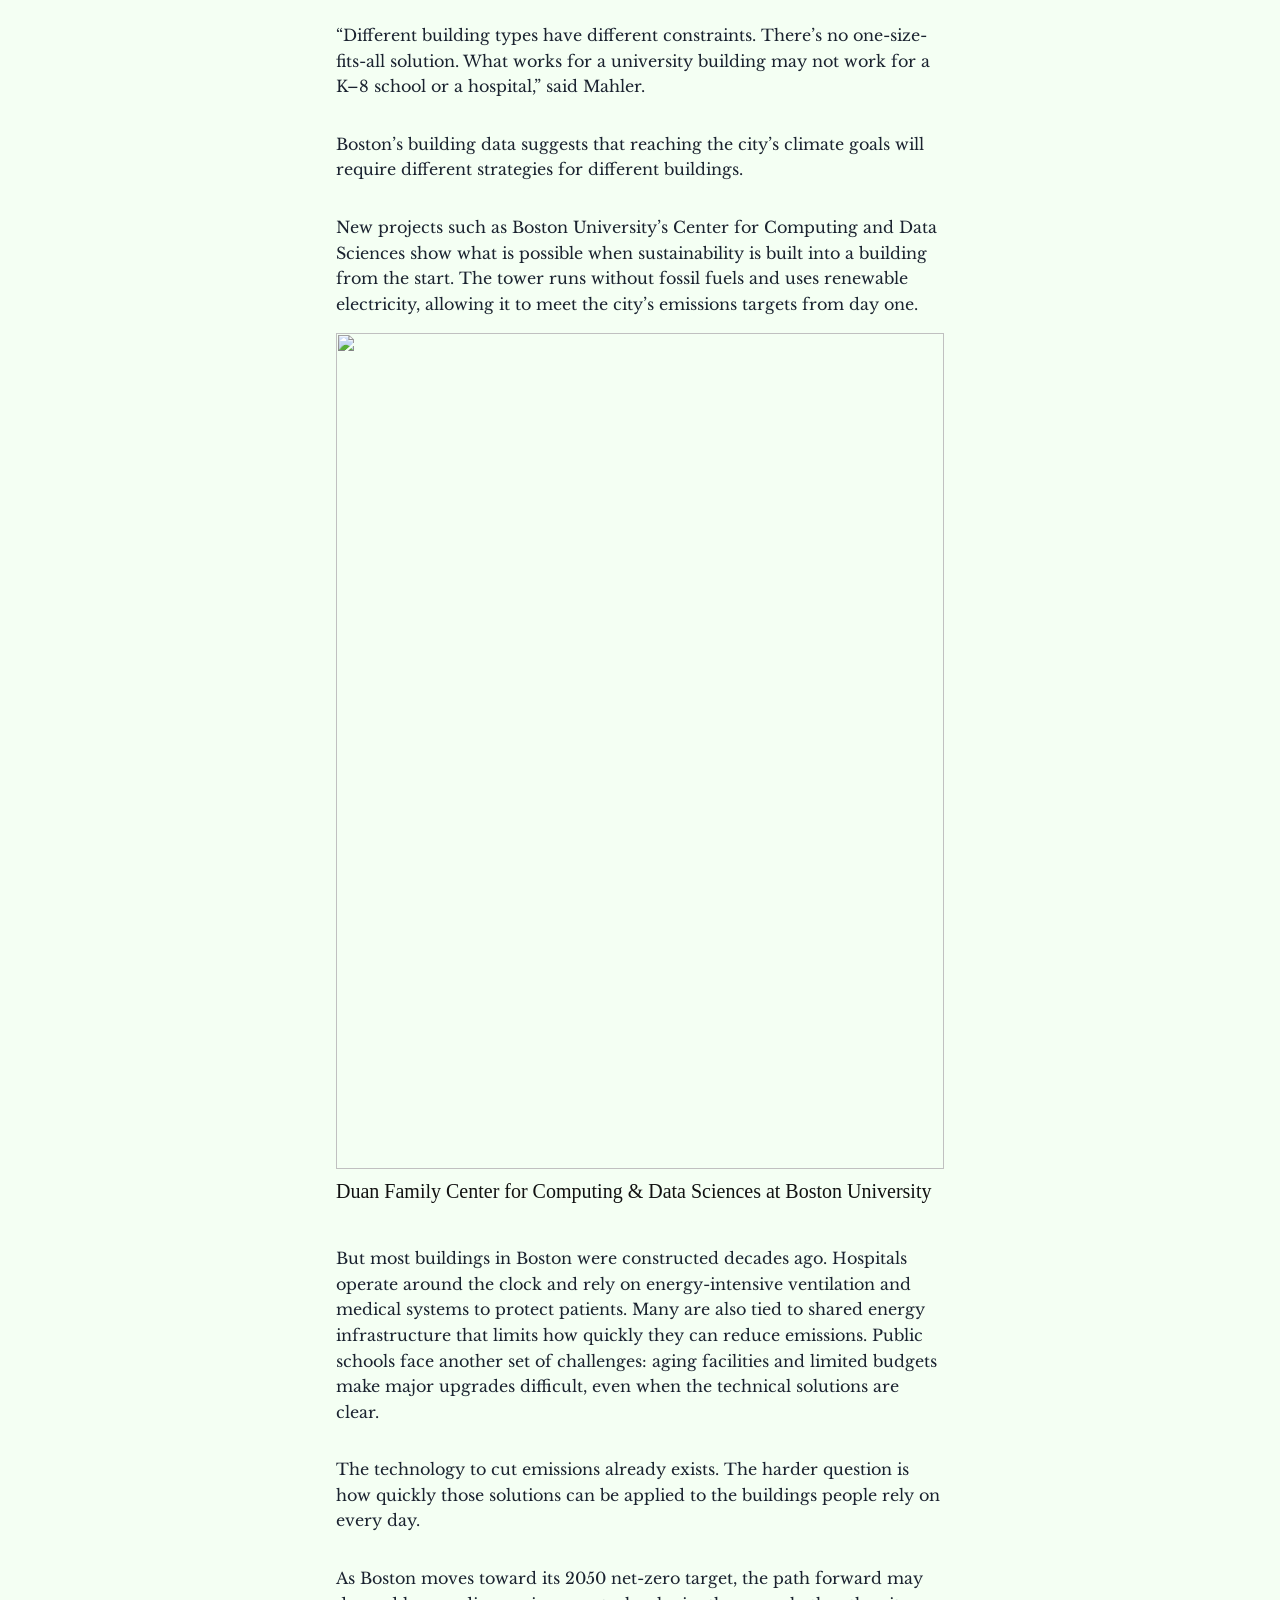
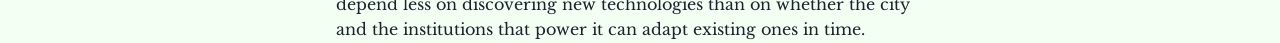
==== commit e13350c6: "Remove author from quote in index.html Removed author attribution from a quote in the content." ====
--- a/index.html
+++ b/index.html
@@ -72,8 +72,7 @@
 		<div class="quote--container">
     <p class="quote">
         “About <span class="quote--highlight">70% </span>of the city’s emissions come from buildings,”
-    </p>
-    <p class="quote--author">&ndash; Francis Bacon</p>
+	</p>
 </div>
 			<p>City data shows that buildings account for about 70% of Boston’s total greenhouse gas emissions.</p>
 			<p>“About 70% of the city’s emissions come from buildings,” said Hassan Farooqi, executive director of the Boston Climate Action Network, citing data from the City of Boston. “If the city wants to make real progress on climate goals, the building sector is where the biggest changes have to happen.”</p>
--- a/css/cwb-styles.css
+++ b/css/cwb-styles.css
@@ -289,3 +289,58 @@
   margin: 0;
   border: 0;
 }
+@import url(https://fonts.googleapis.com/css?family=EB+Garamond|Droid+Serif|Playfair+Display|Open+Sans+Condensed:300);
+
+*, *:after, *:before {
+    -webkit-box-sizing: border-box;
+       -moz-box-sizing: border-box;
+            box-sizing: border-box;
+}
+
+html, body {
+    font-family: 'EB Garamond';
+    font-size: 32px;
+    line-height: 1.4rem;
+    height: 100%;
+    padding: .5rem;
+    text-rendering: optimizeLegibility;
+    -moz-osx-font-smoothing: auto;
+     -webkit-font-smoothing: antialiased;
+             font-smoothing: antialiased;
+    font-kerning: normal;
+    color: #1A222F;
+    background: #F4FFF3;
+}
+
+p {
+    line-height: 1.4em;
+}
+
+.quote {
+    position: relative;
+    letter-spacing: .03em;
+    margin-bottom: .5rem;
+    
+    &:before {
+        content: "“";
+        position: absolute;
+        left: -.7em;
+    }
+    
+    &:after {
+        content: "”";
+        margin-right: -1rem;
+    }
+}
+
+.quote--container {
+    margin: 4.5rem auto 0;
+    width: 17em;
+    border-bottom: 2px dotted #C6D1BF;
+    padding-bottom: .5rem;
+}
+
+.quote--highlight {
+    color: red;
+}
+
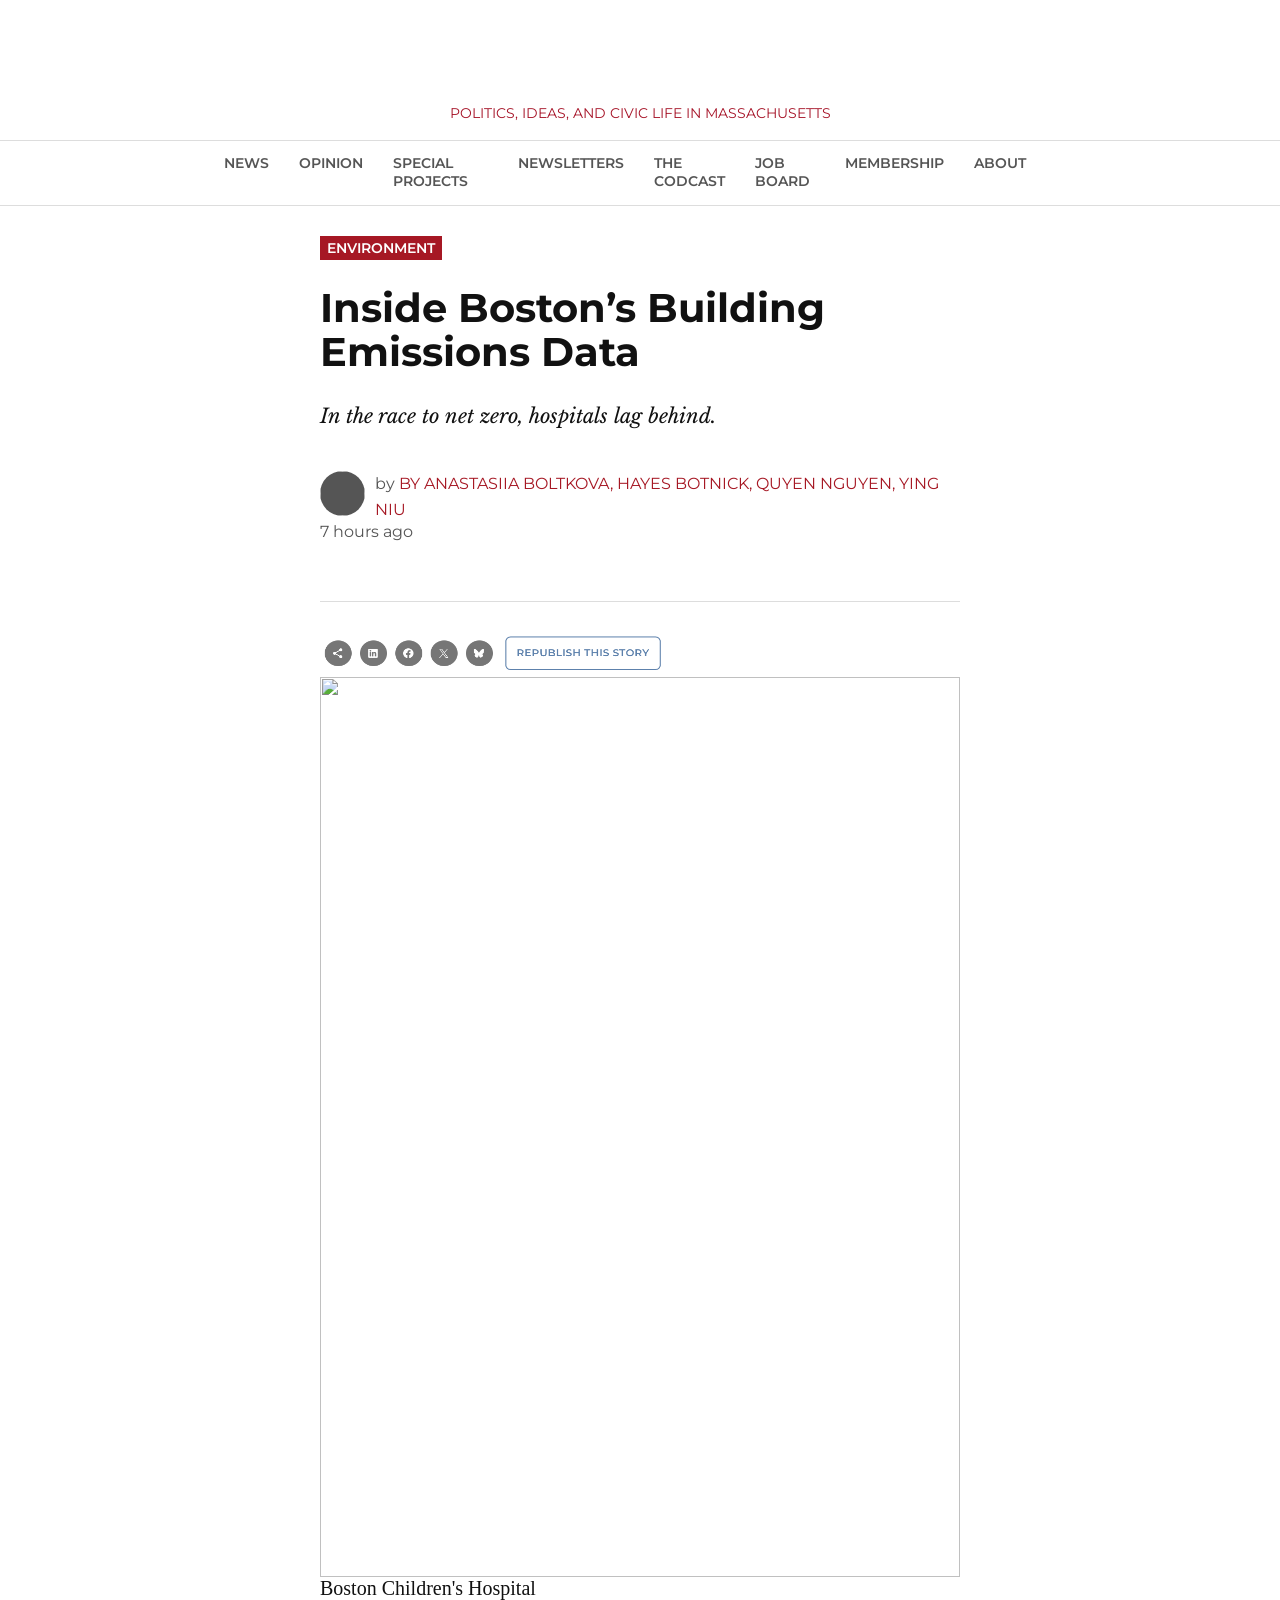
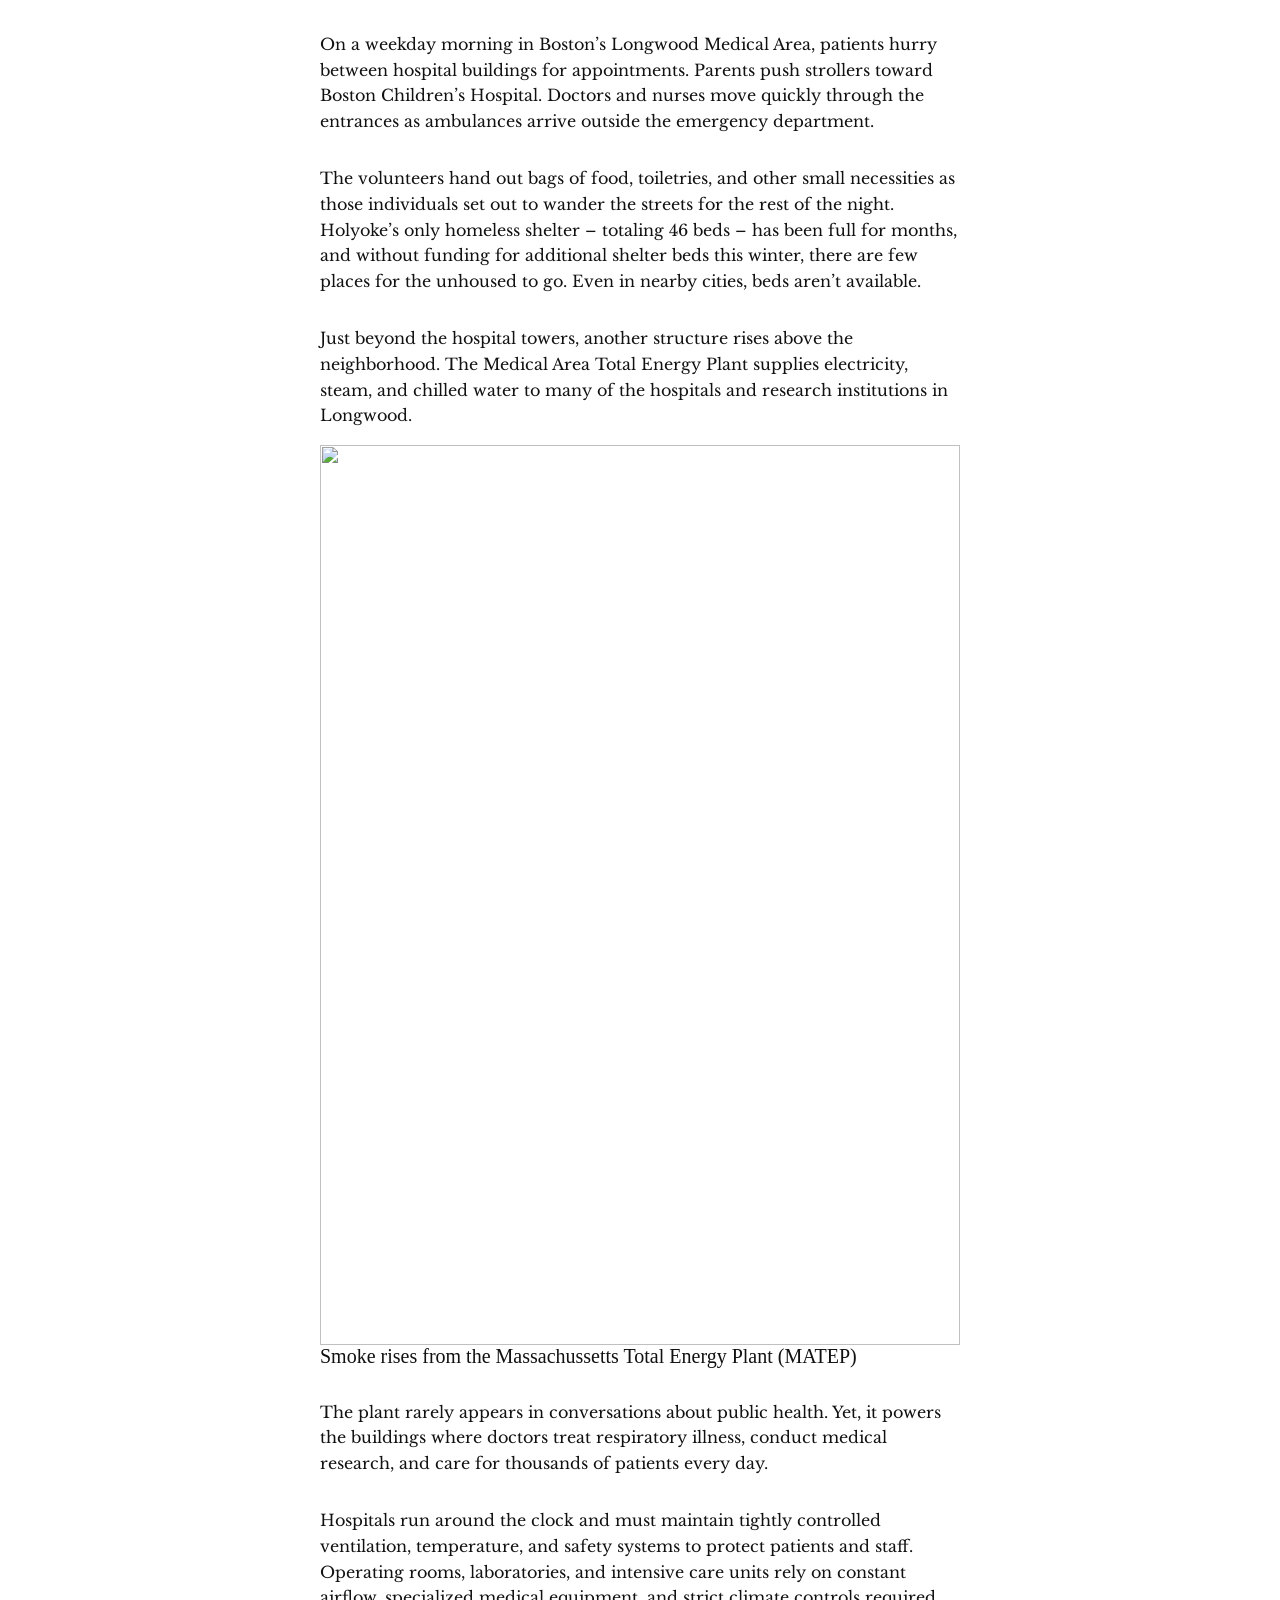
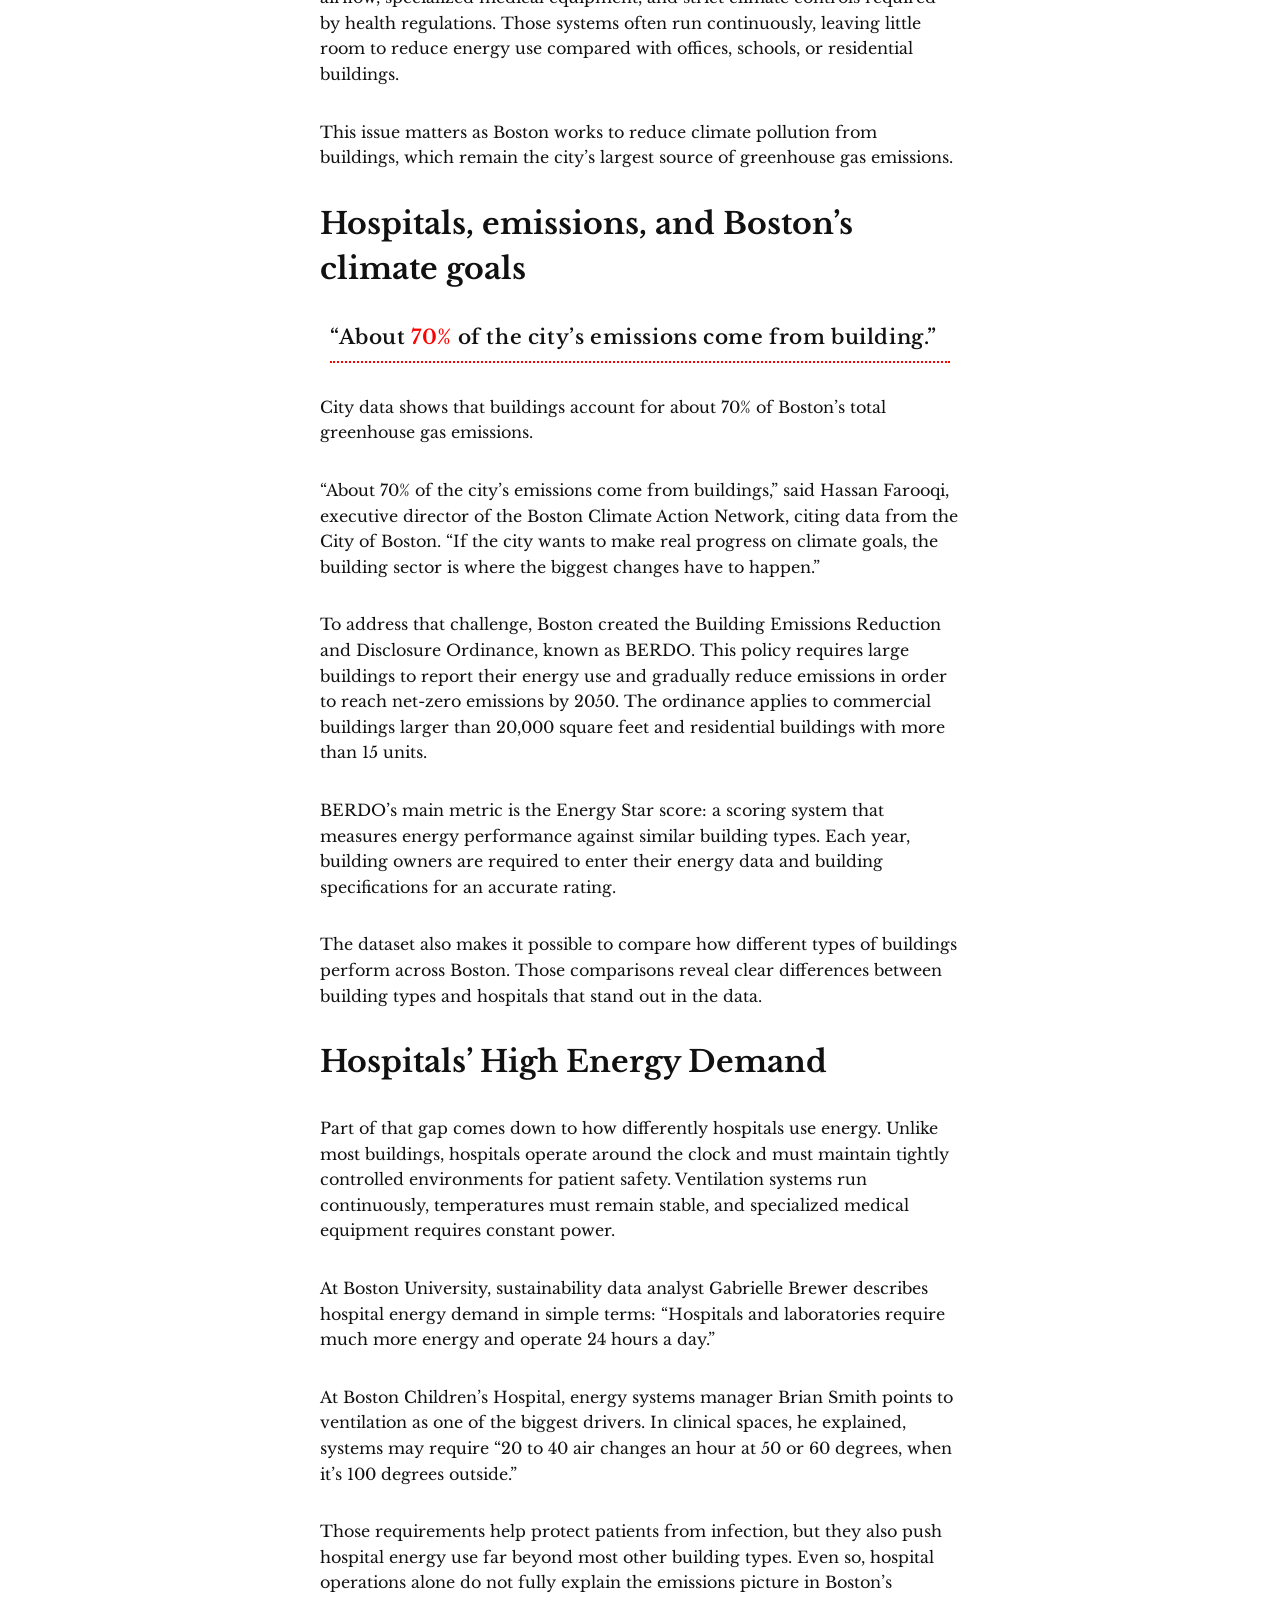
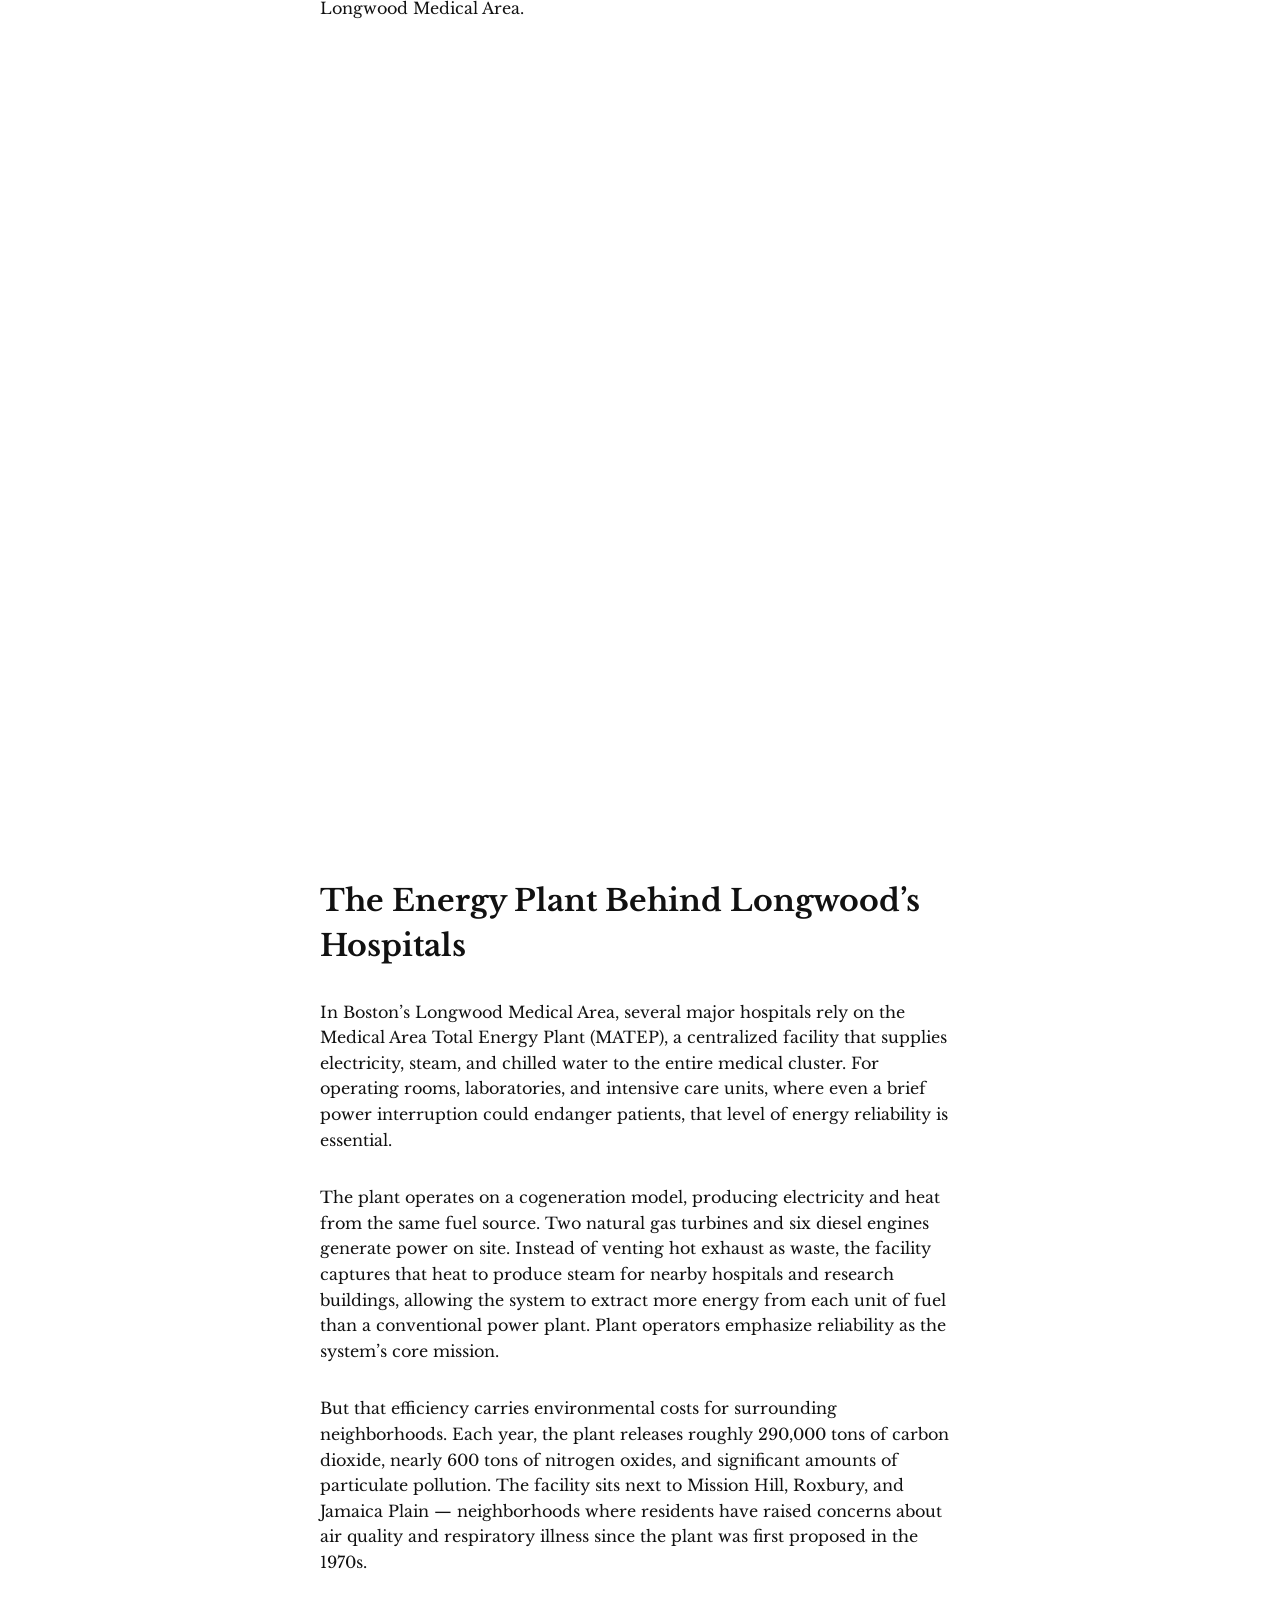
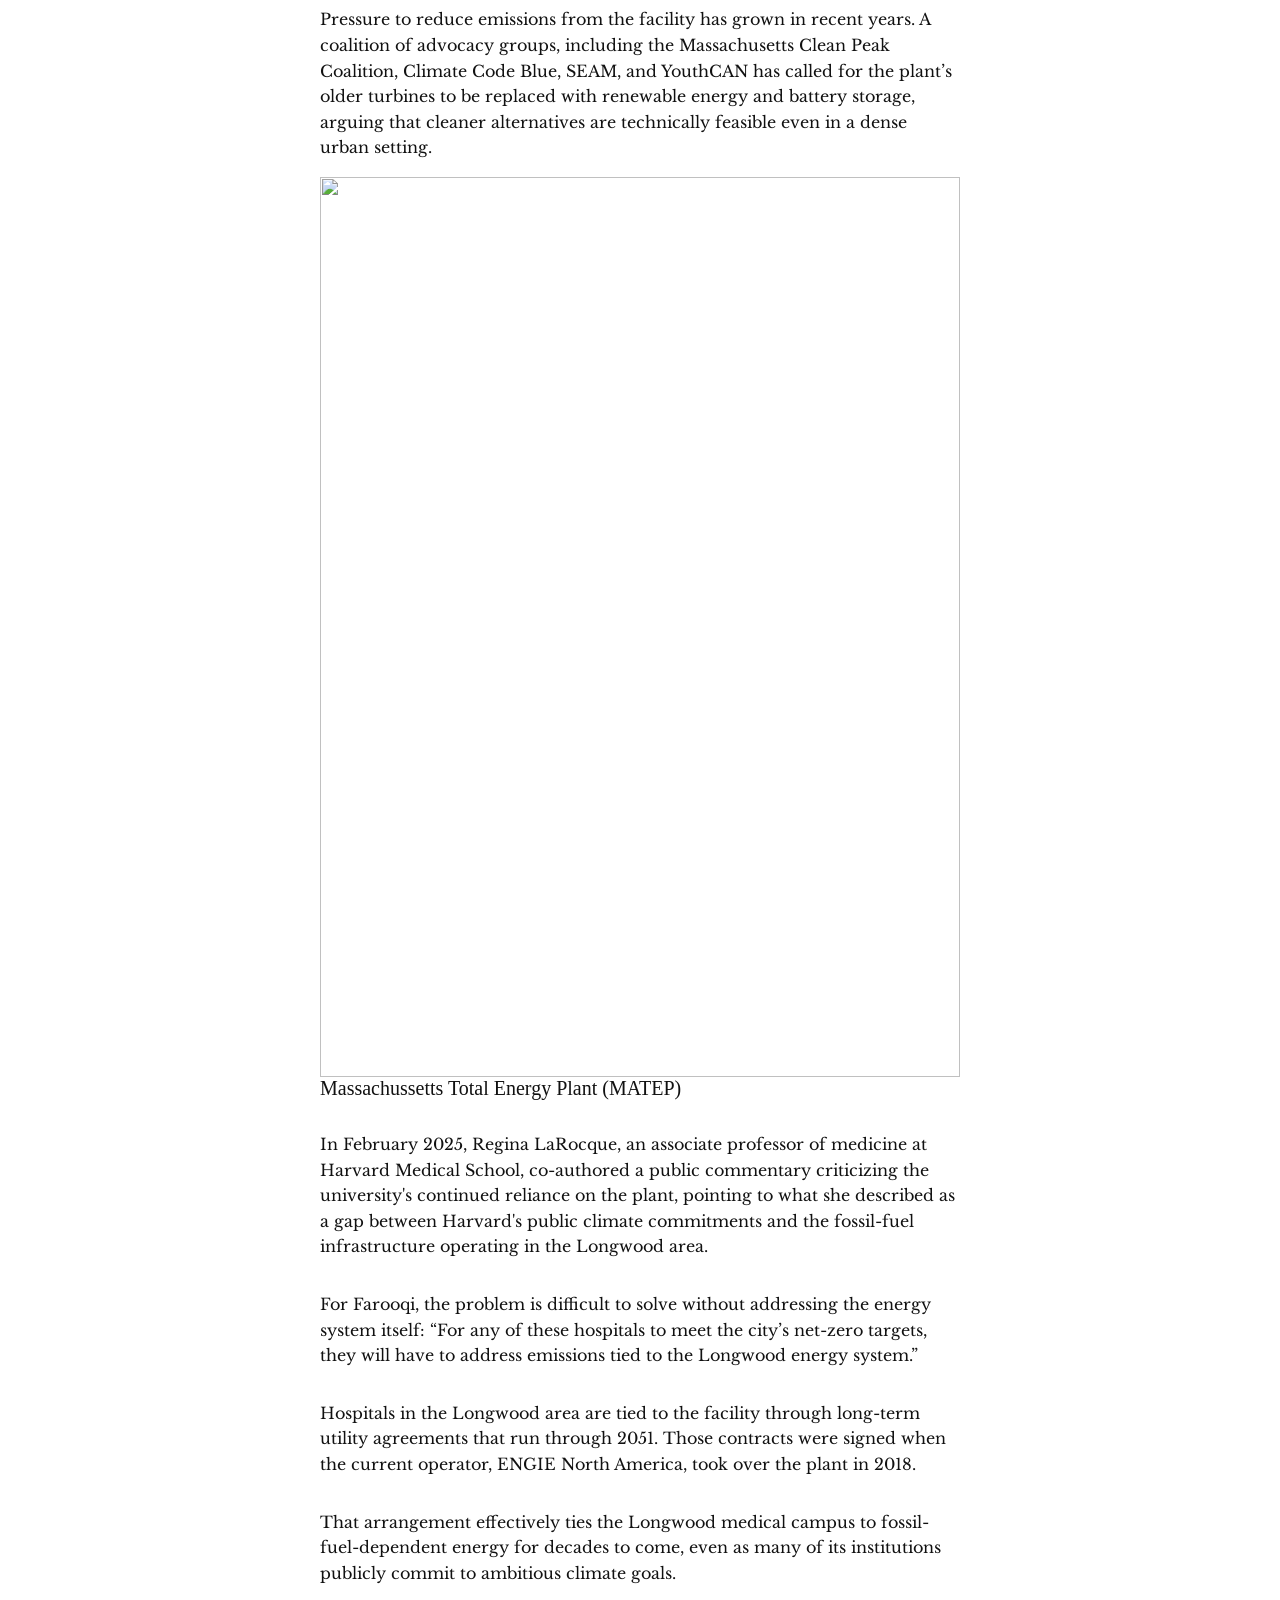
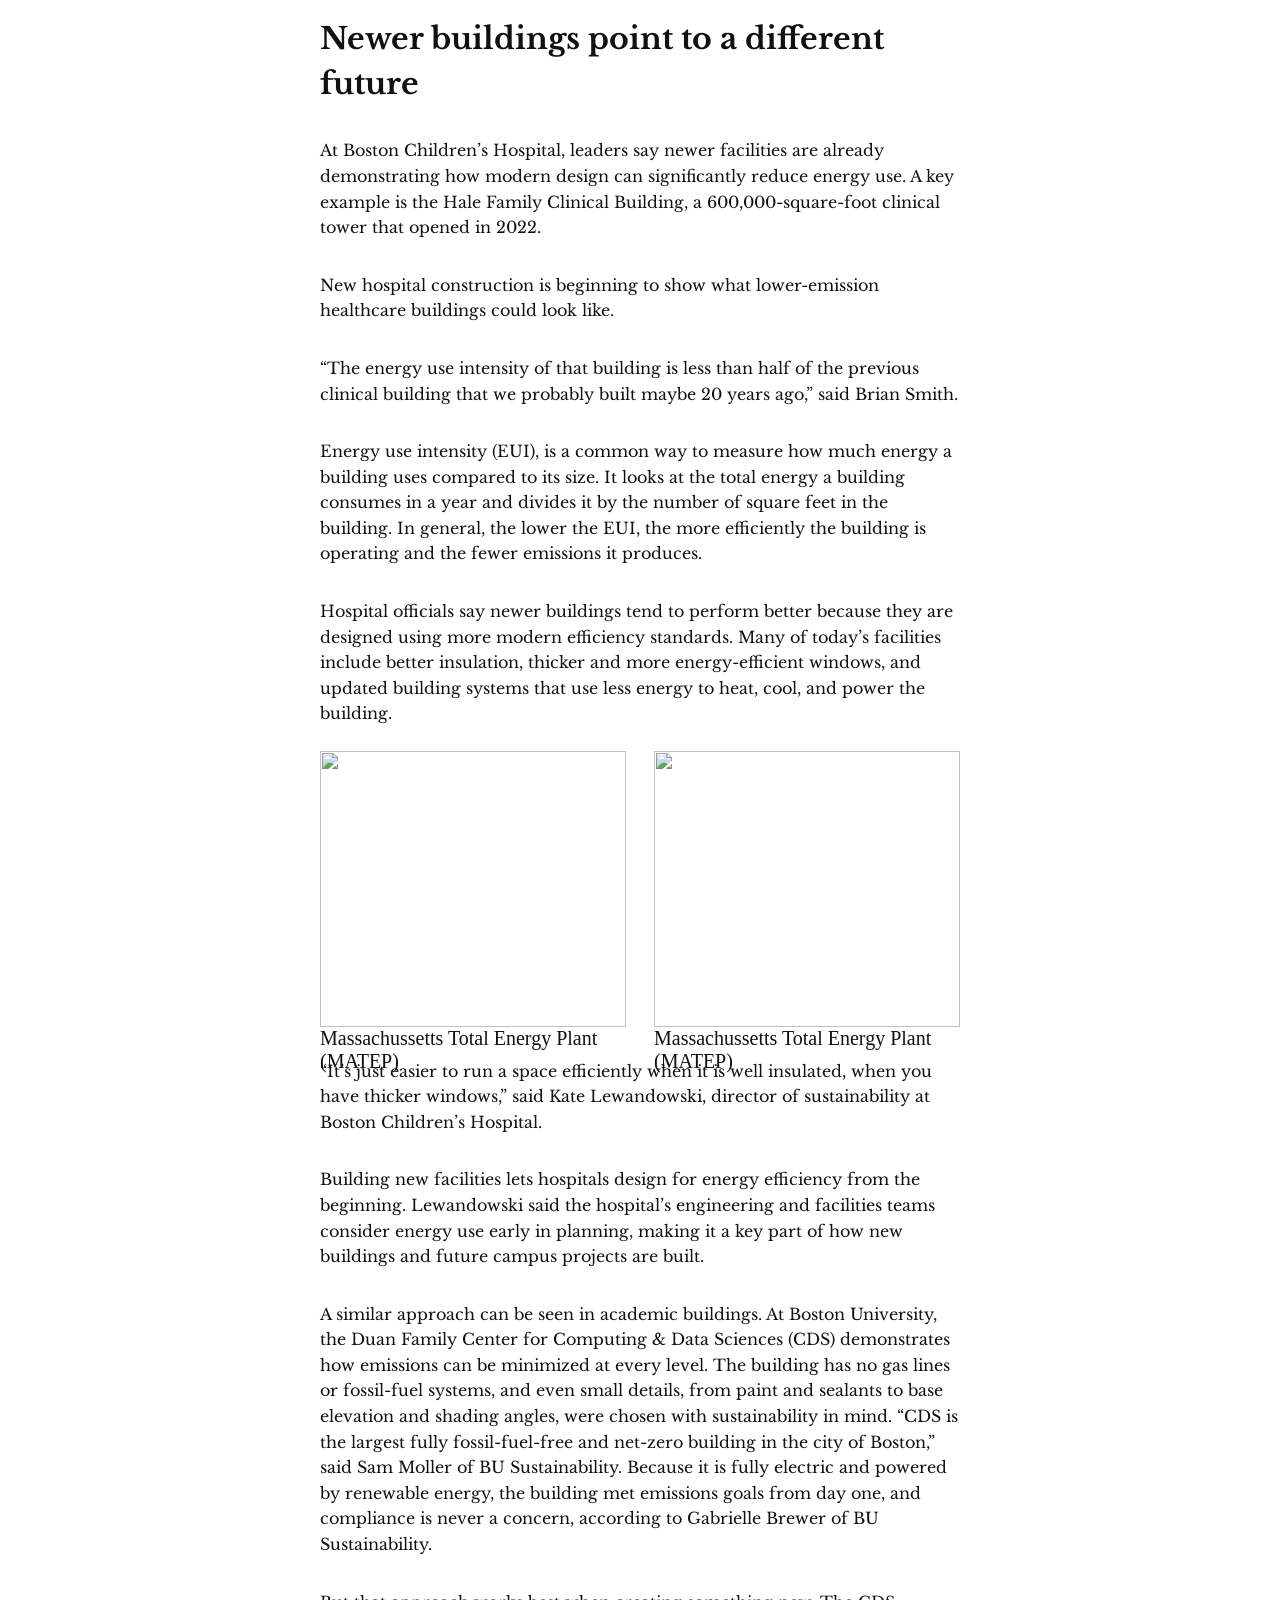
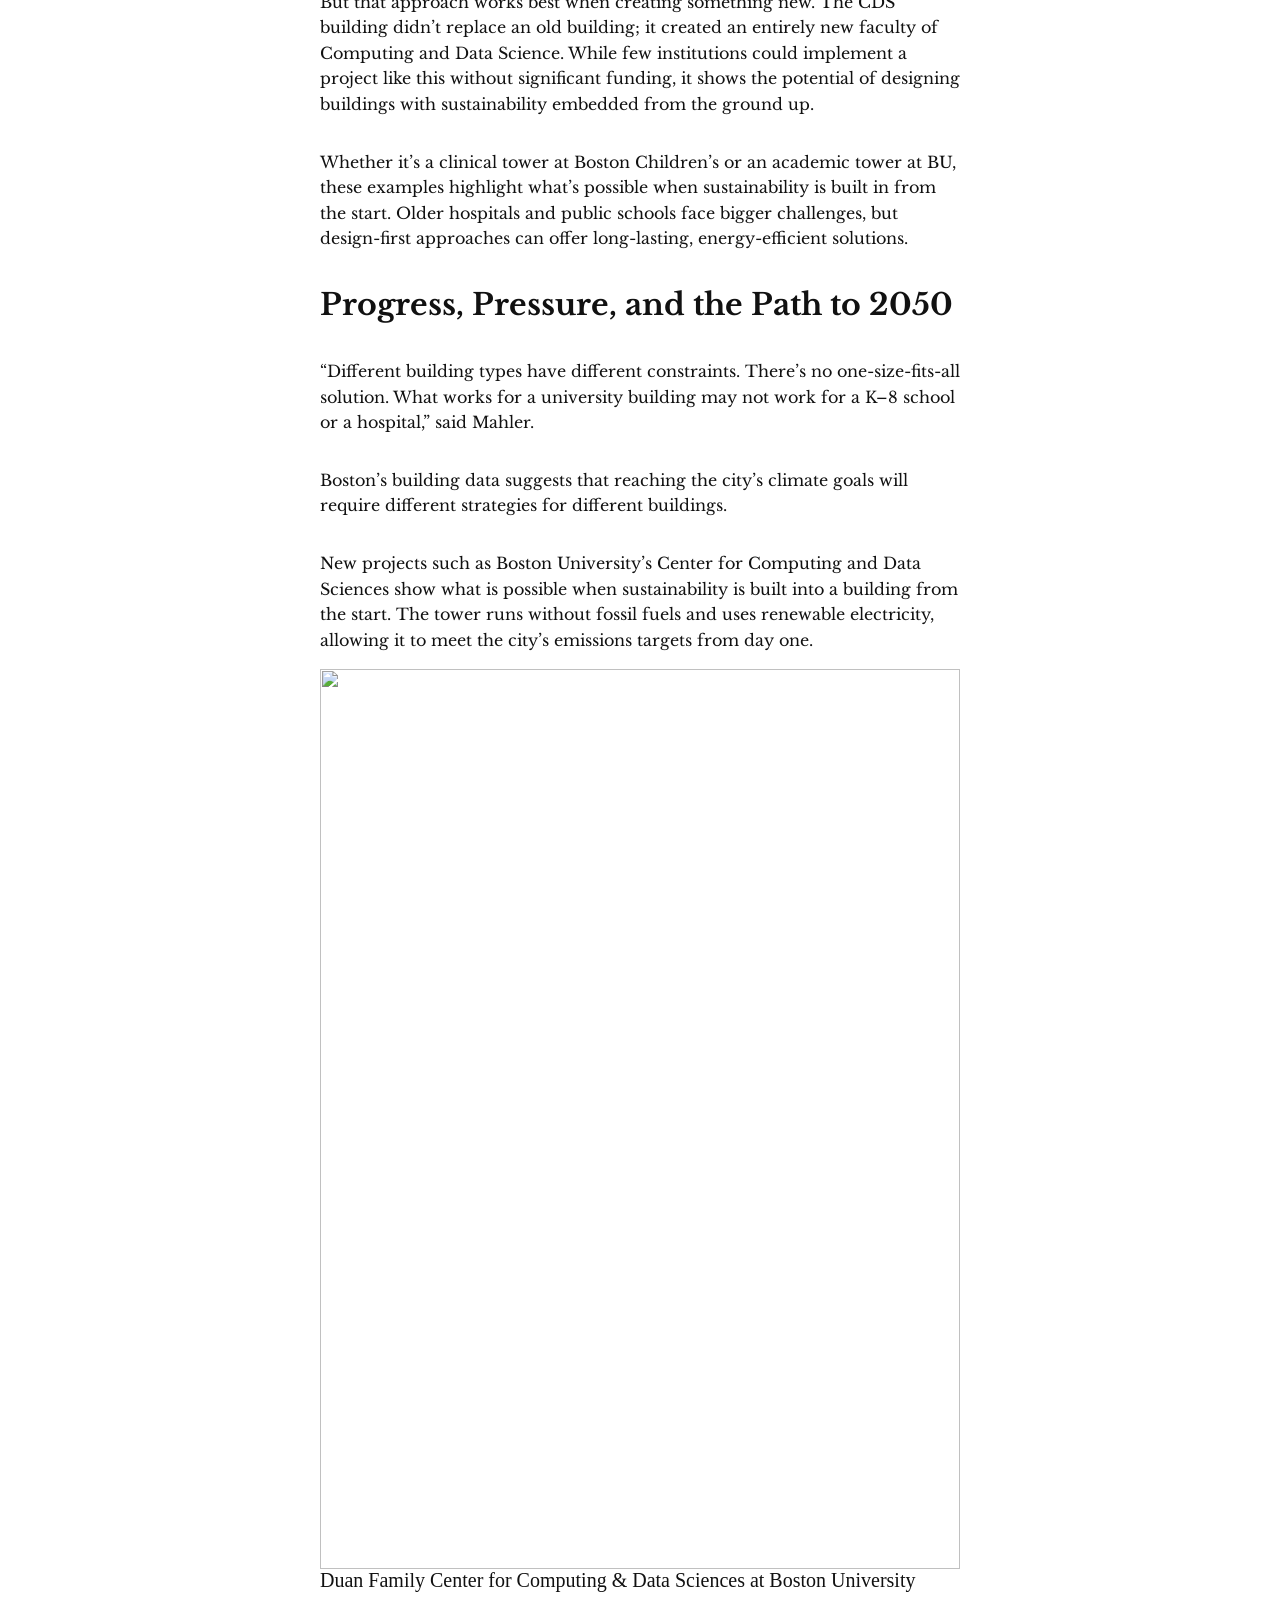
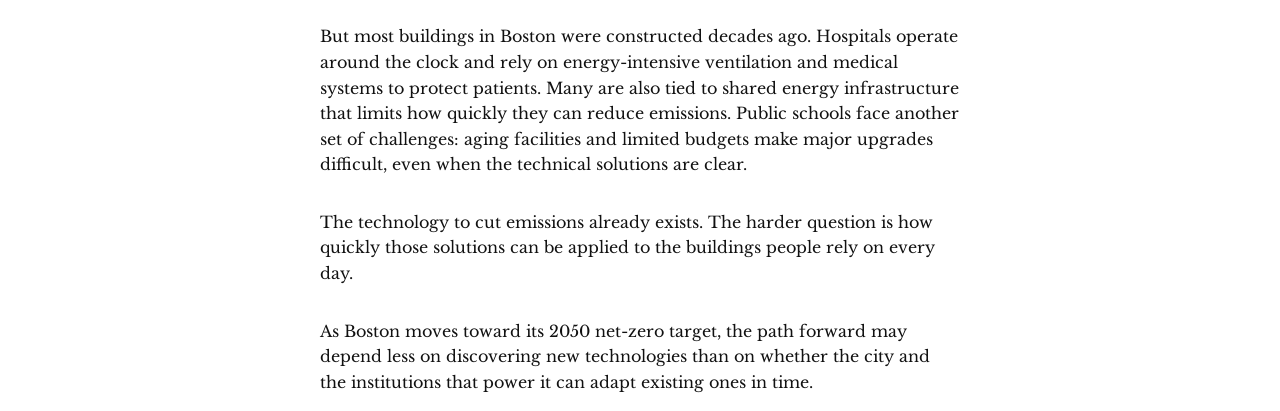
==== commit 7d457302: "Fix typo in emissions quote in index.html" ====
--- a/index.html
+++ b/index.html
@@ -71,7 +71,7 @@
 			<h3>Hospitals, emissions, and Boston’s climate goals</h3>
 		<div class="quote--container">
     <p class="quote">
-        “About <span class="quote--highlight">70% </span>of the city’s emissions come from buildings,”
+        “About <span class="quote--highlight">70% </span>of the city’s emissions come from building.”
 	</p>
 </div>
 			<p>City data shows that buildings account for about 70% of Boston’s total greenhouse gas emissions.</p>
--- a/css/cwb-styles.css
+++ b/css/cwb-styles.css
@@ -297,47 +297,29 @@
             box-sizing: border-box;
 }
 
-html, body {
-    font-family: 'EB Garamond';
-    font-size: 32px;
-    line-height: 1.4rem;
-    height: 100%;
-    padding: .5rem;
-    text-rendering: optimizeLegibility;
-    -moz-osx-font-smoothing: auto;
-     -webkit-font-smoothing: antialiased;
-             font-smoothing: antialiased;
-    font-kerning: normal;
-    color: #1A222F;
-    background: #F4FFF3;
-}
-
-p {
-    line-height: 1.4em;
-}
 
 .quote {
     position: relative;
     letter-spacing: .03em;
     margin-bottom: .5rem;
-    
+
     &:before {
-        content: "“";
         position: absolute;
         left: -.7em;
     }
     
     &:after {
-        content: "”";
         margin-right: -1rem;
     }
 }
 
-.quote--container {
-    margin: 4.5rem auto 0;
-    width: 17em;
-    border-bottom: 2px dotted #C6D1BF;
+.quote--container p.quote {
+    margin: 10 10;
+    width: auto;
+    border-bottom: 2px dotted red;
     padding-bottom: .5rem;
+    font-weight: 600;
+   font-size: 20px;
 }
 
 .quote--highlight {
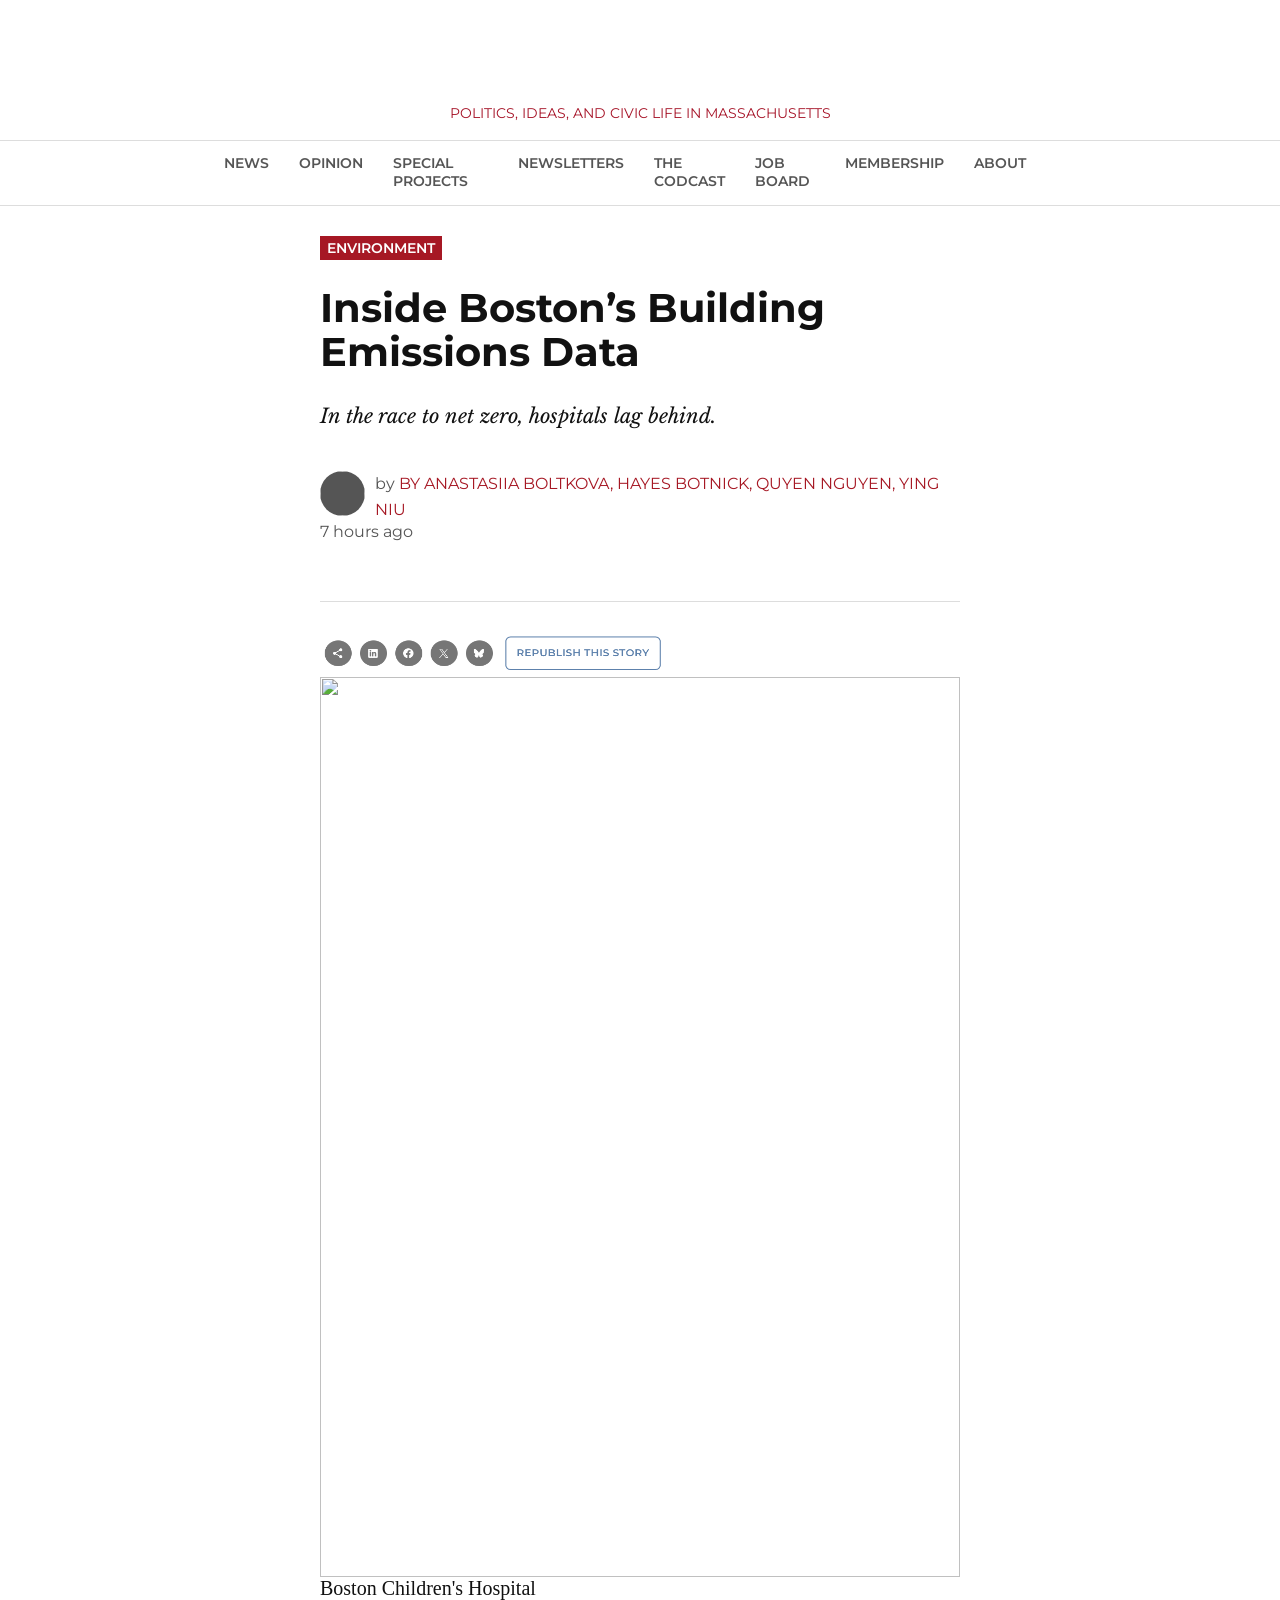
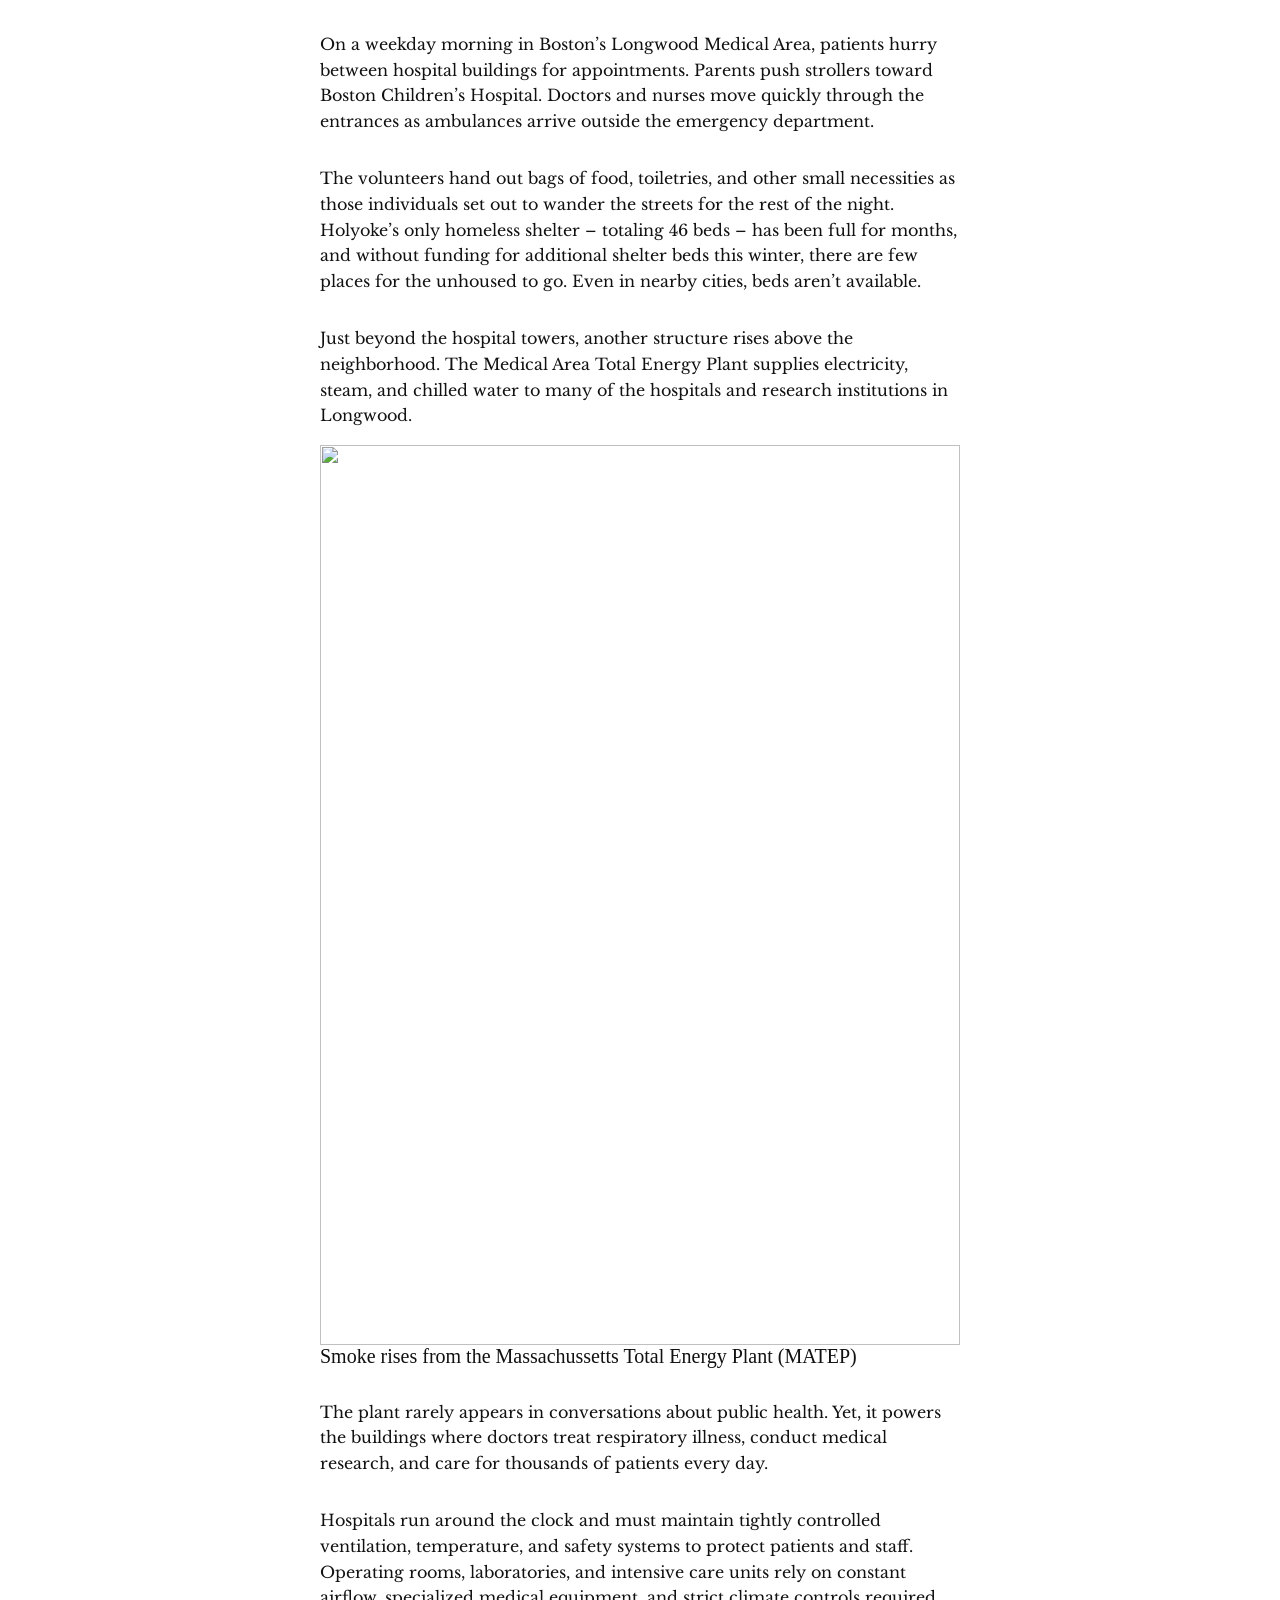
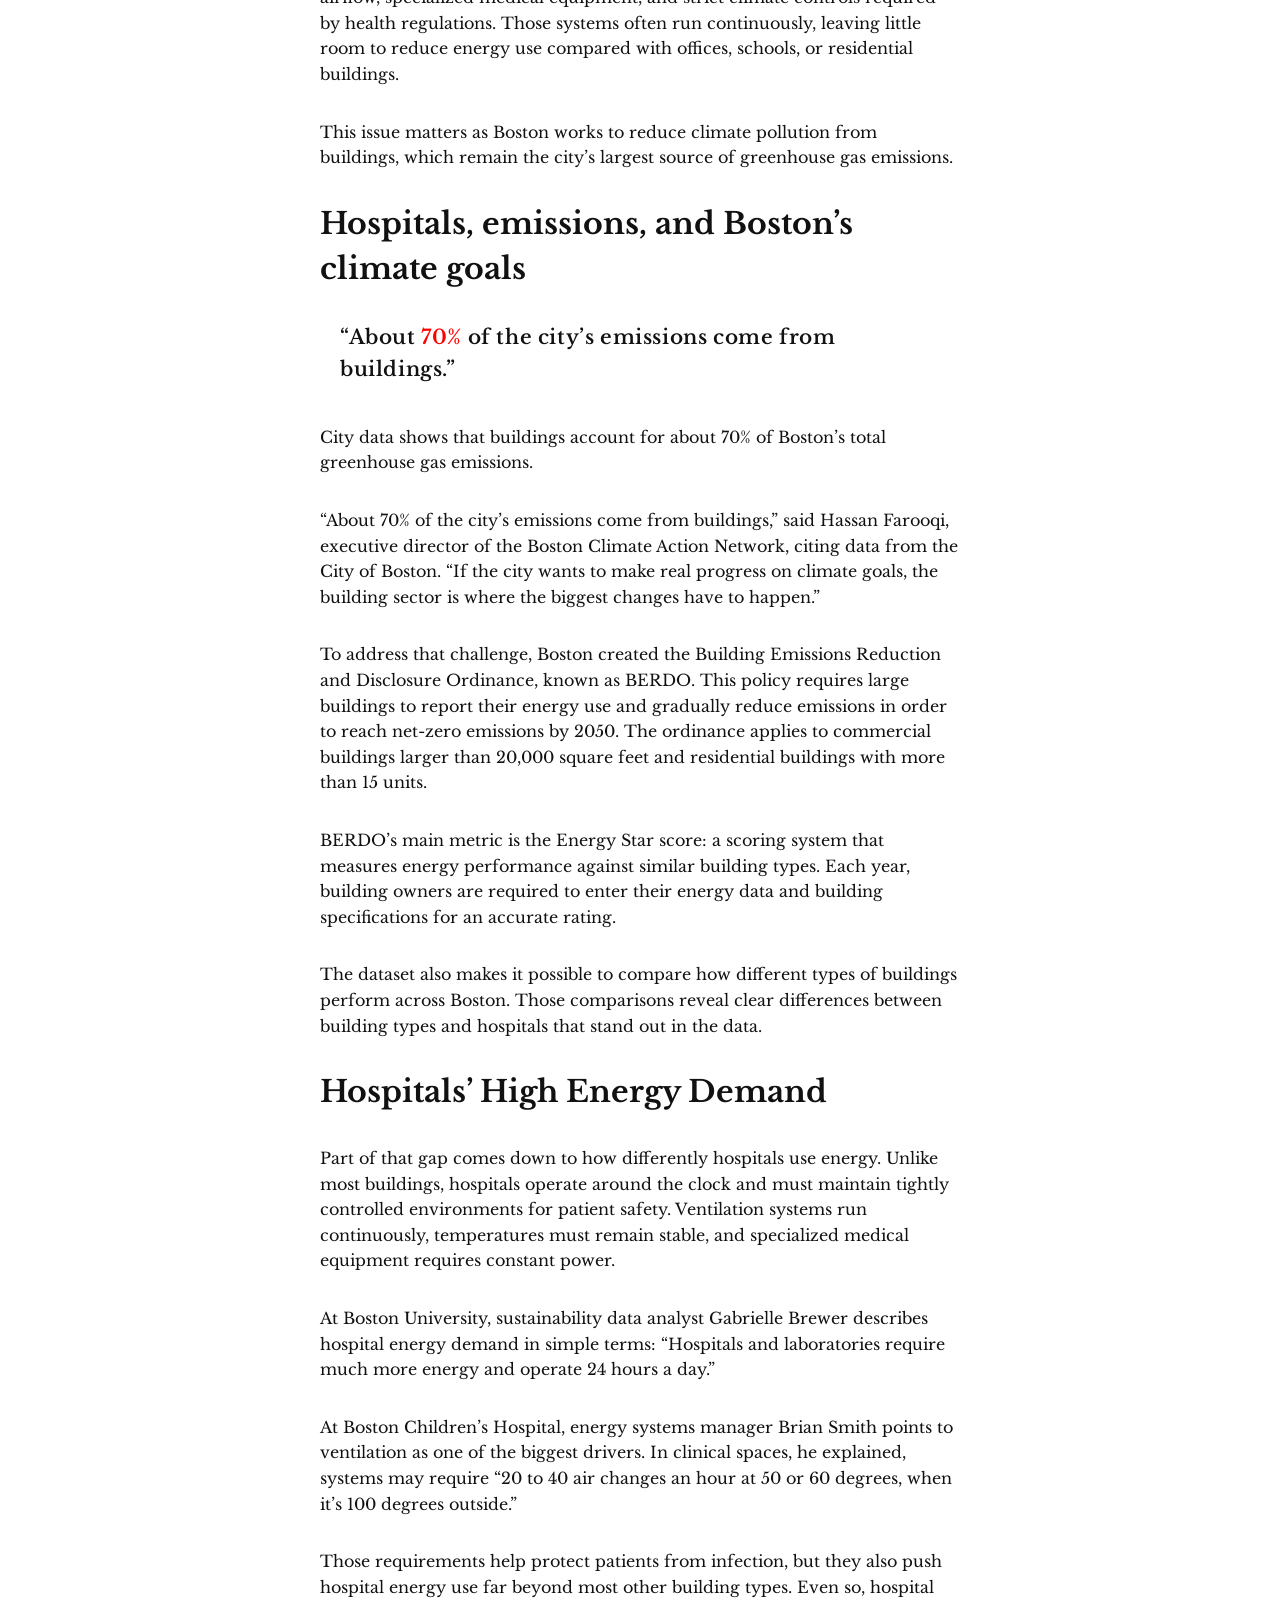
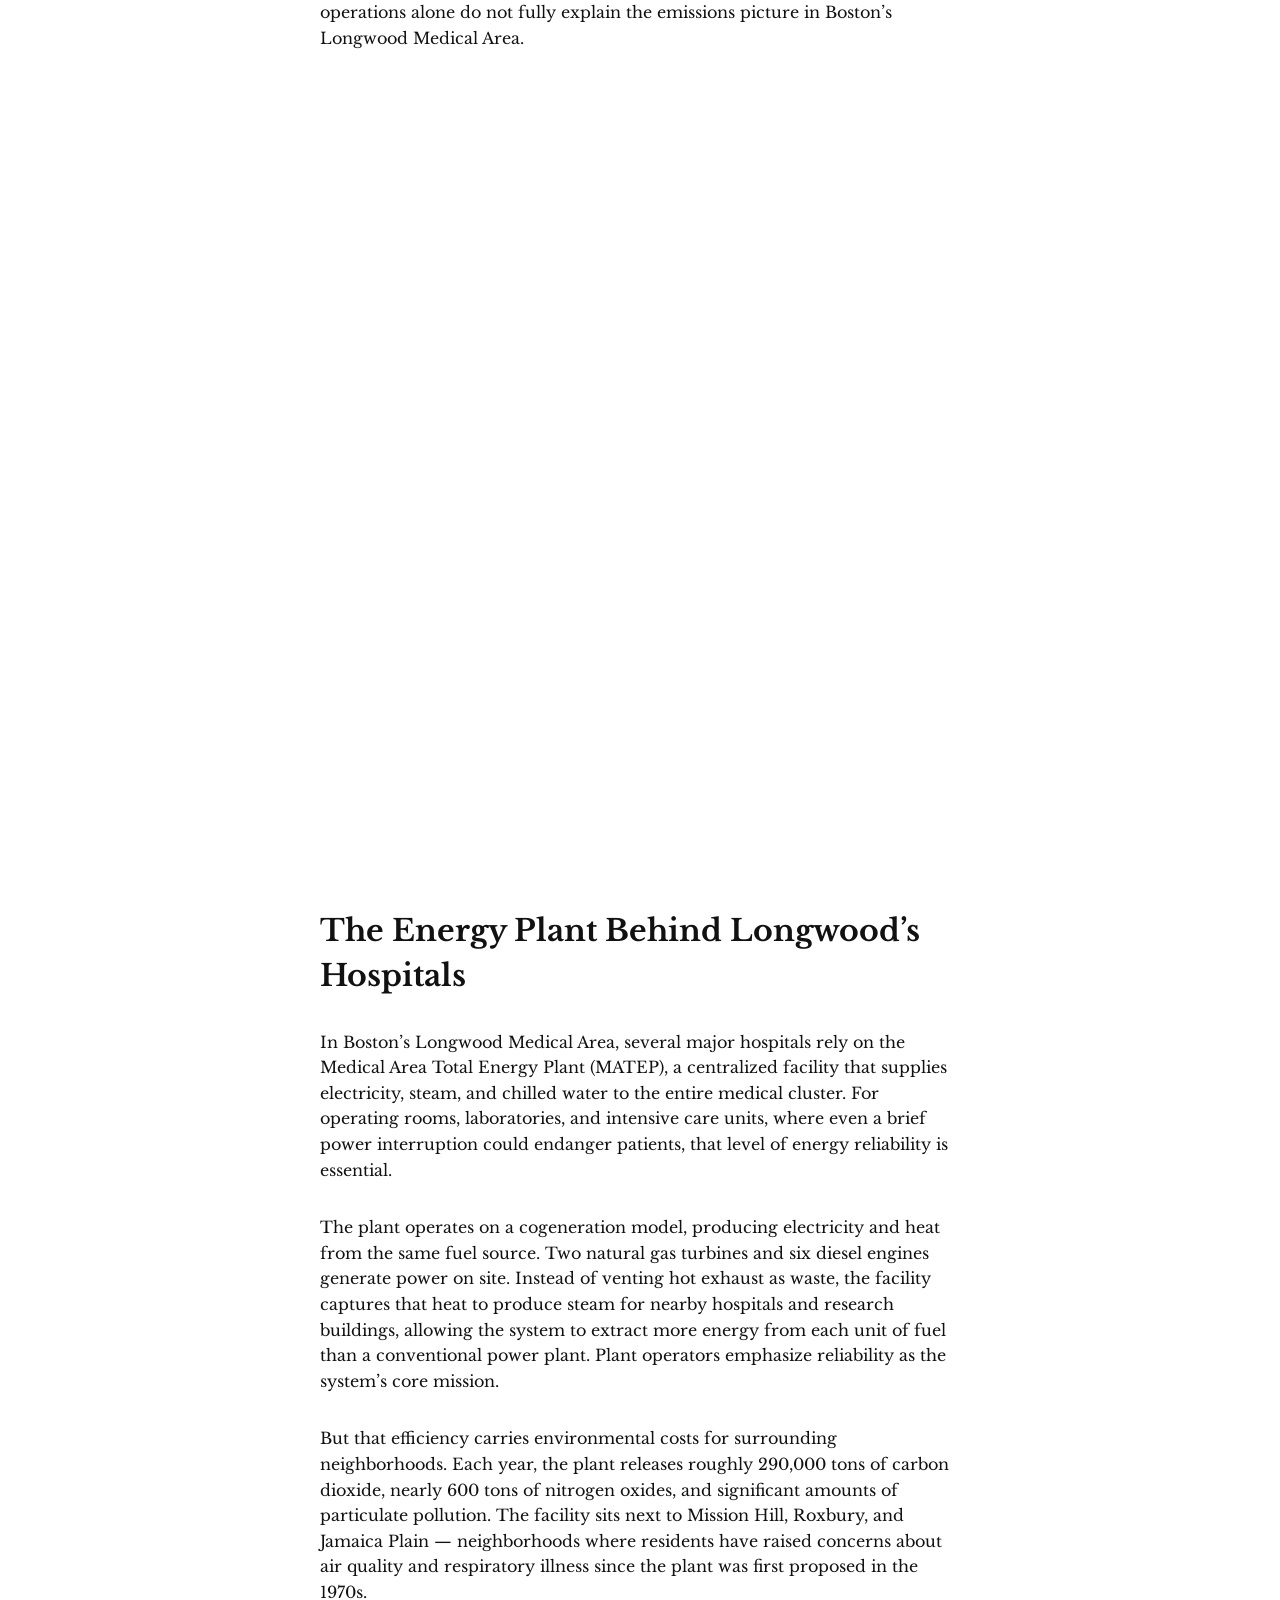
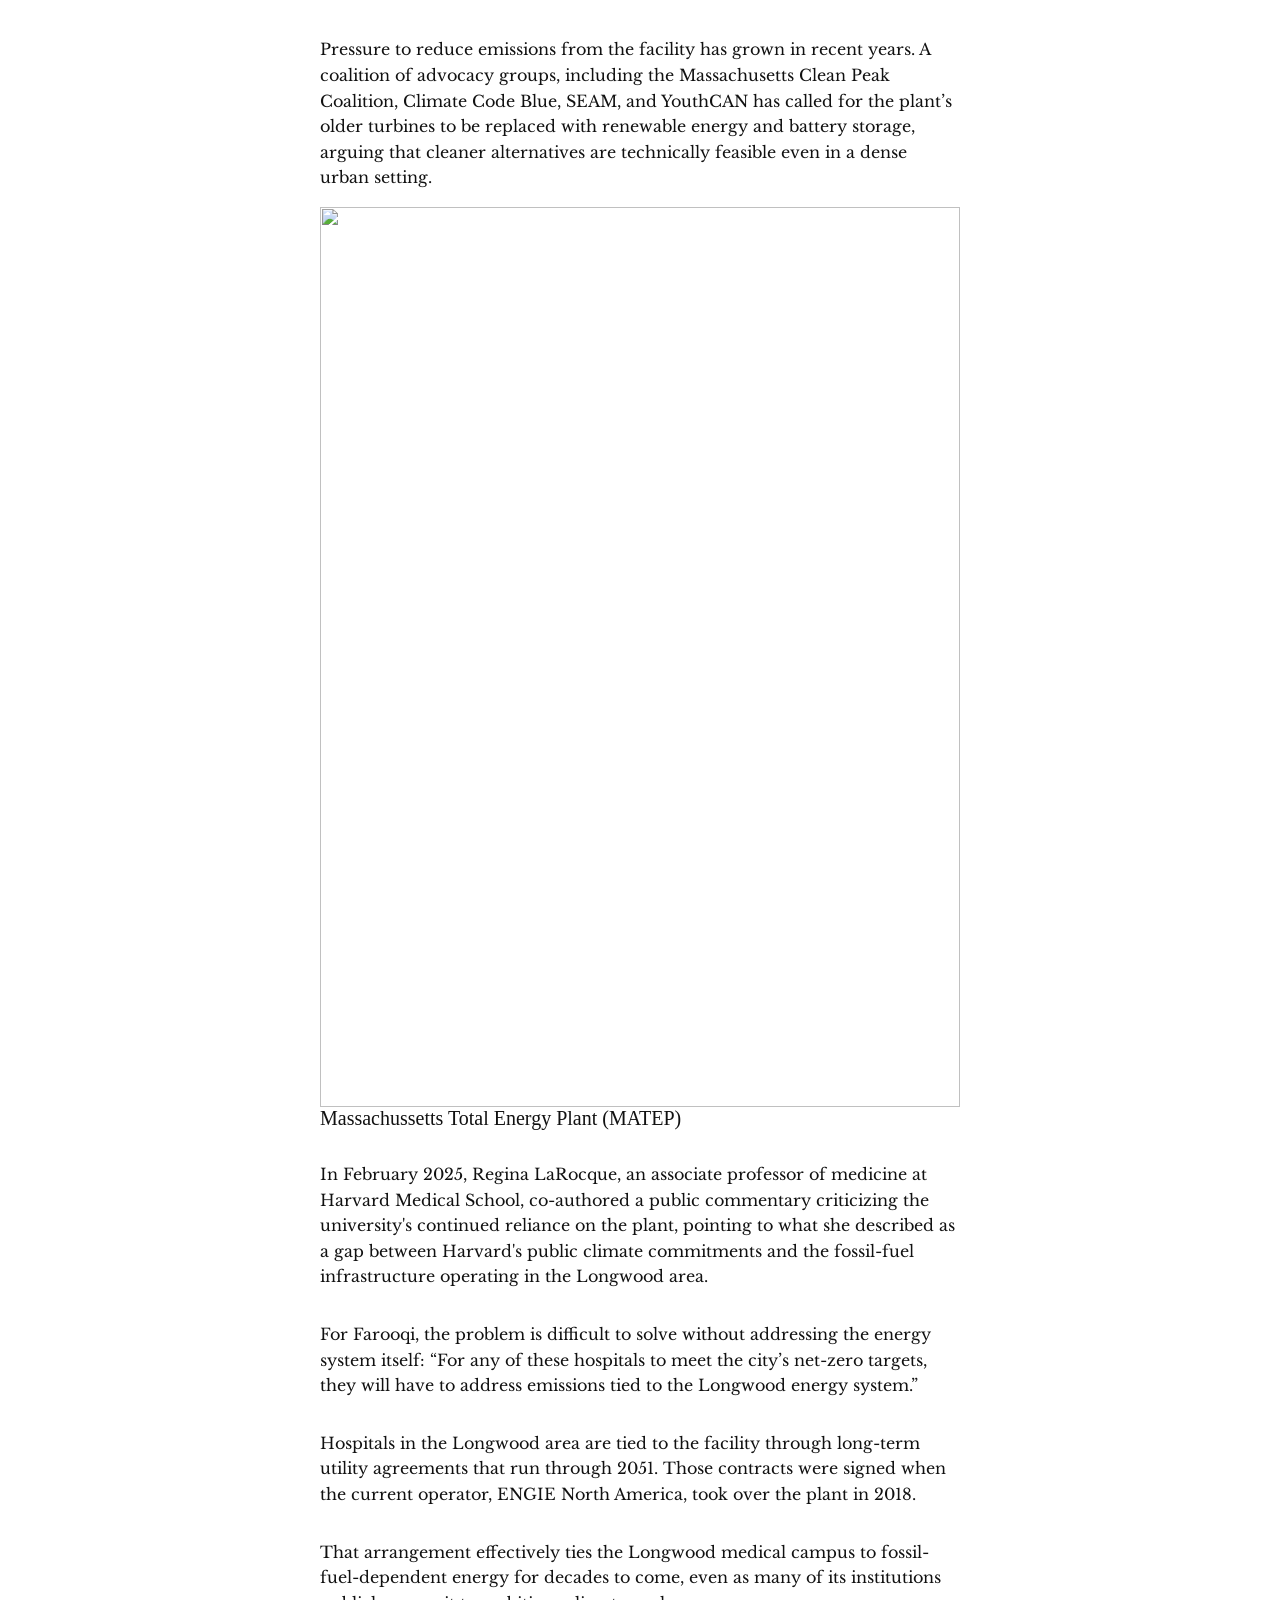
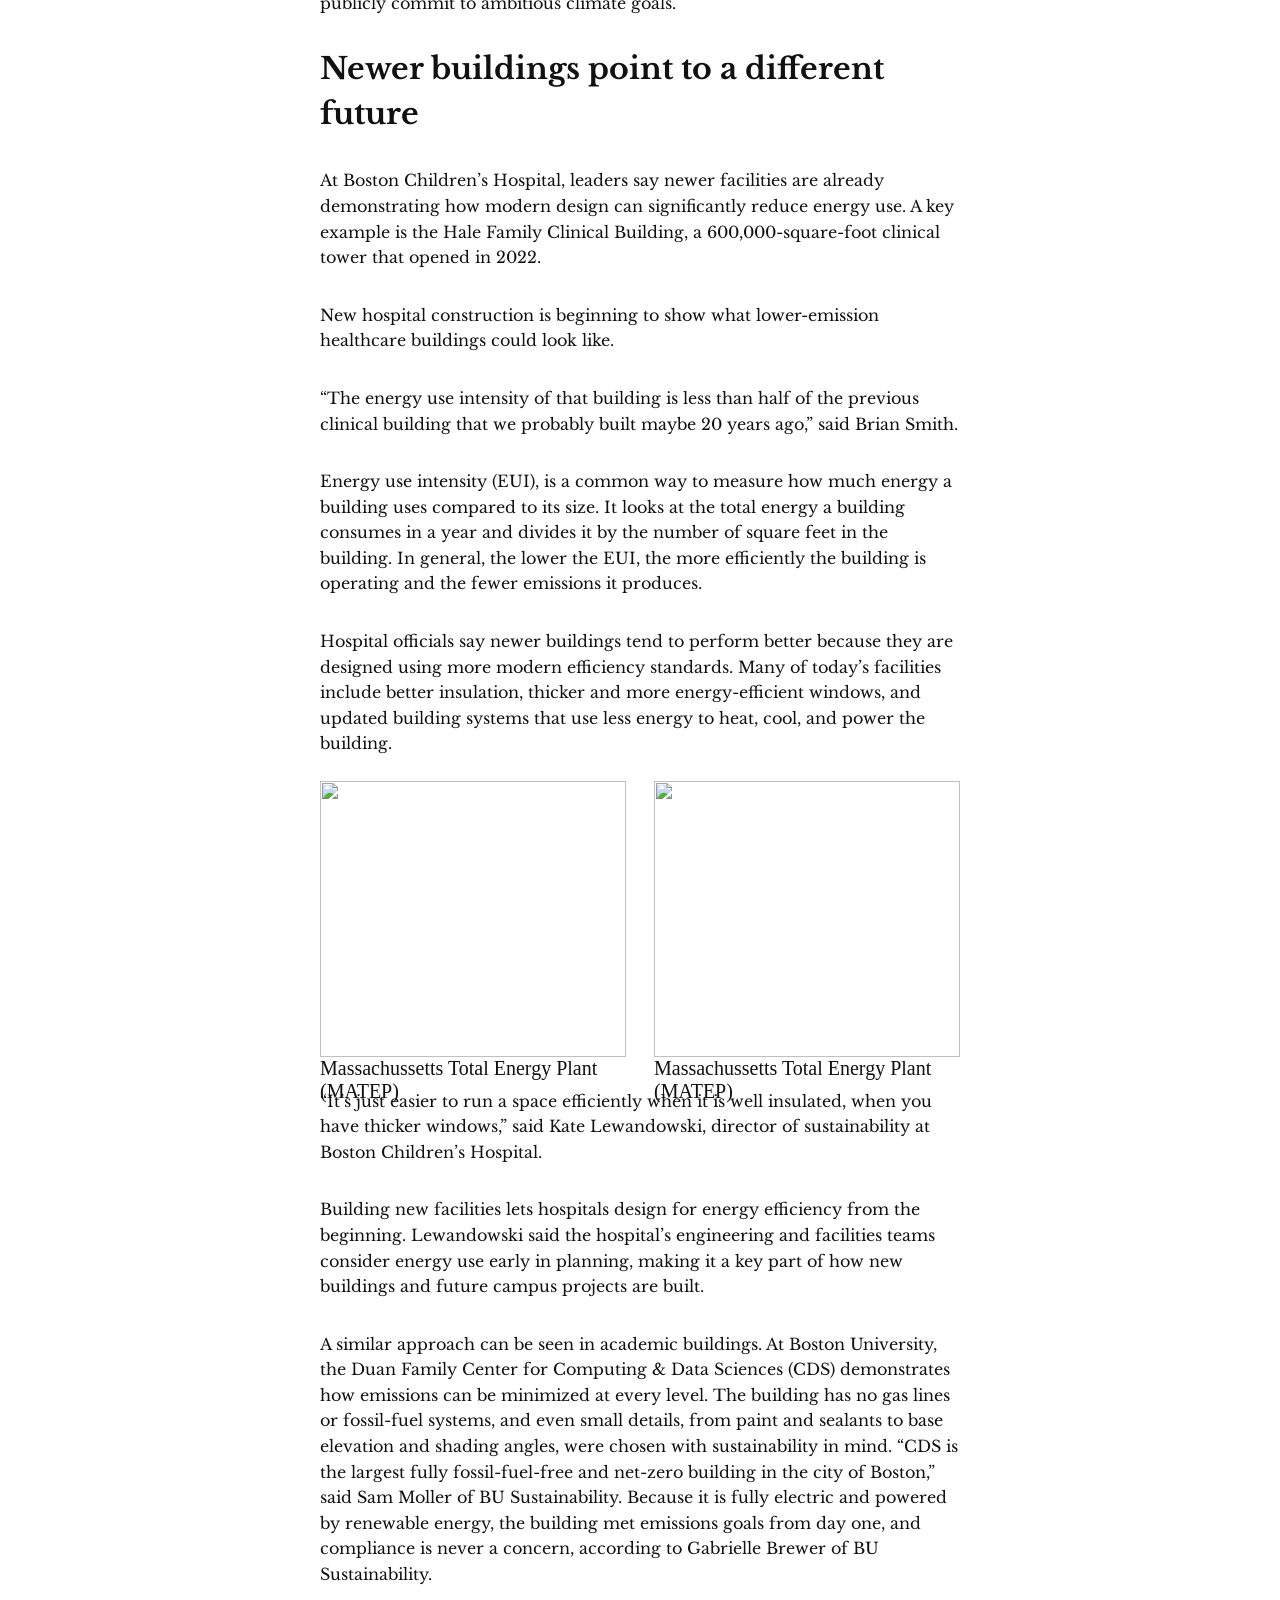
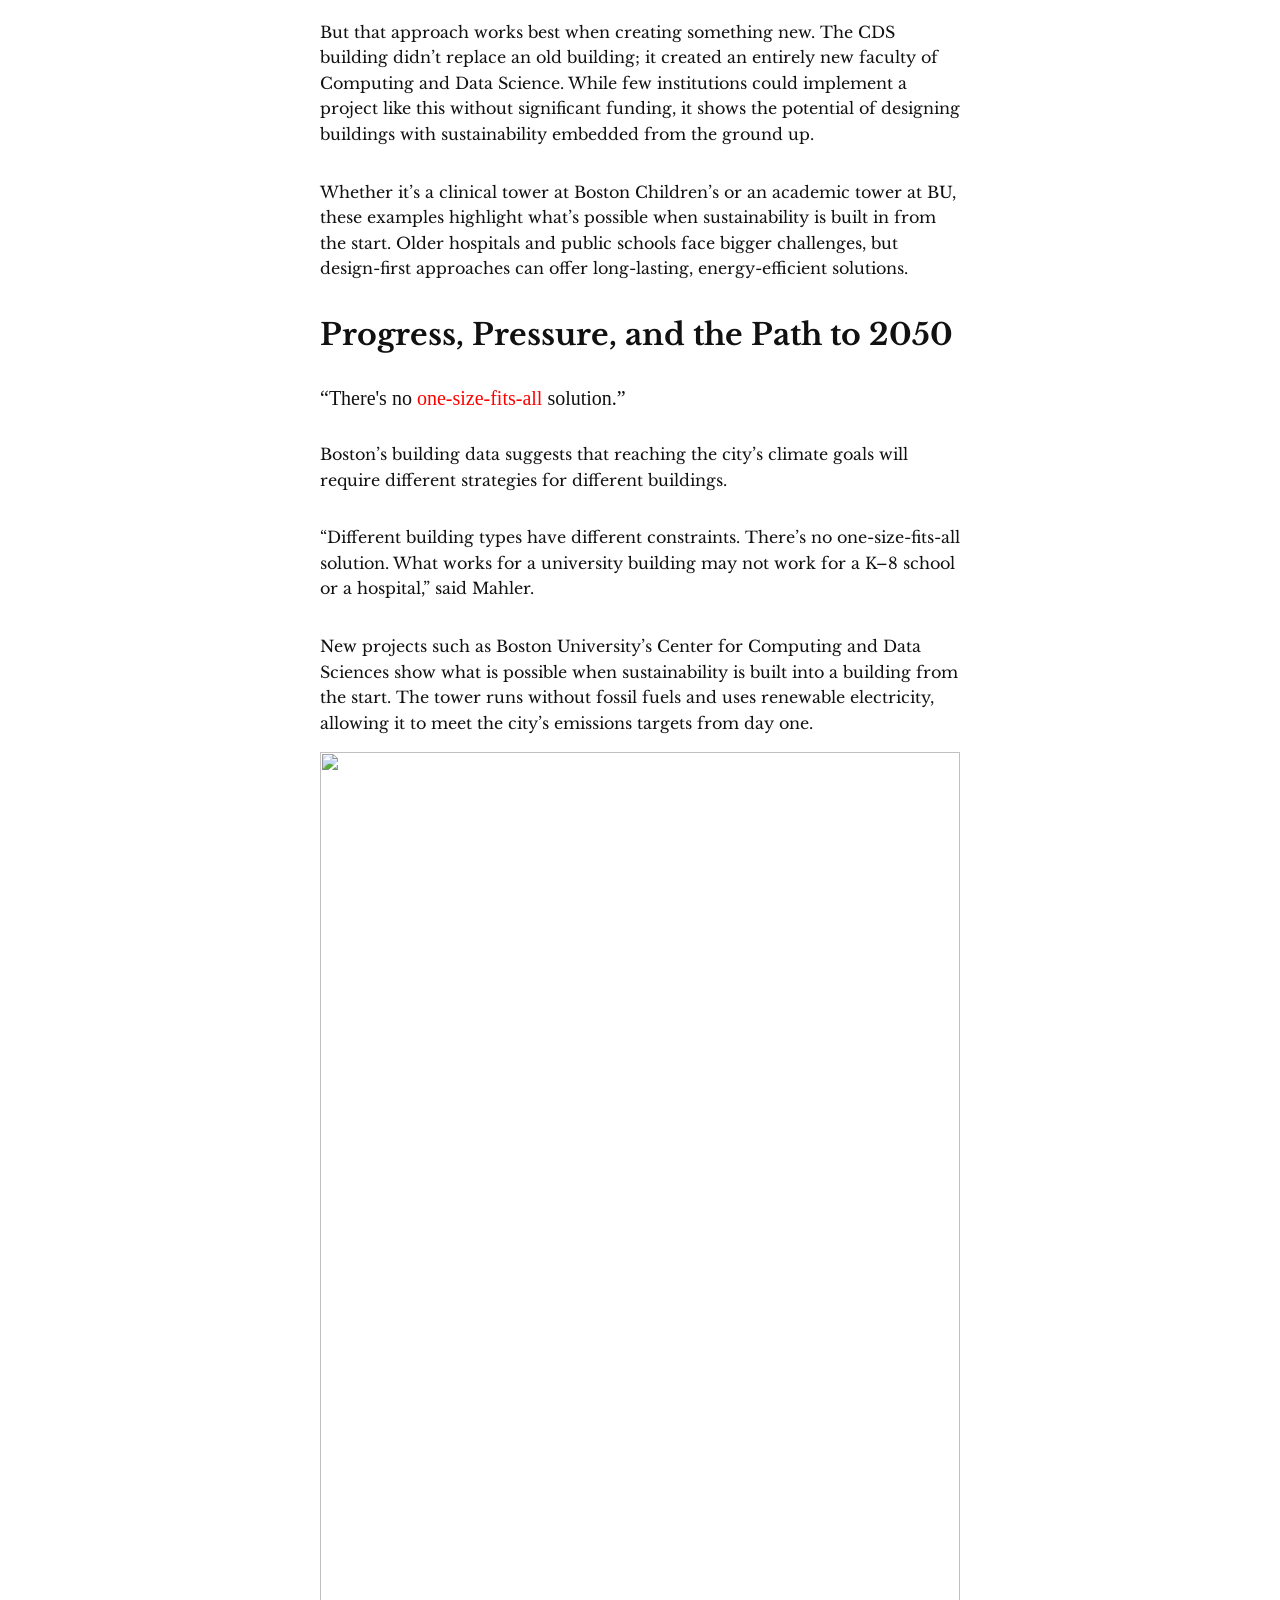
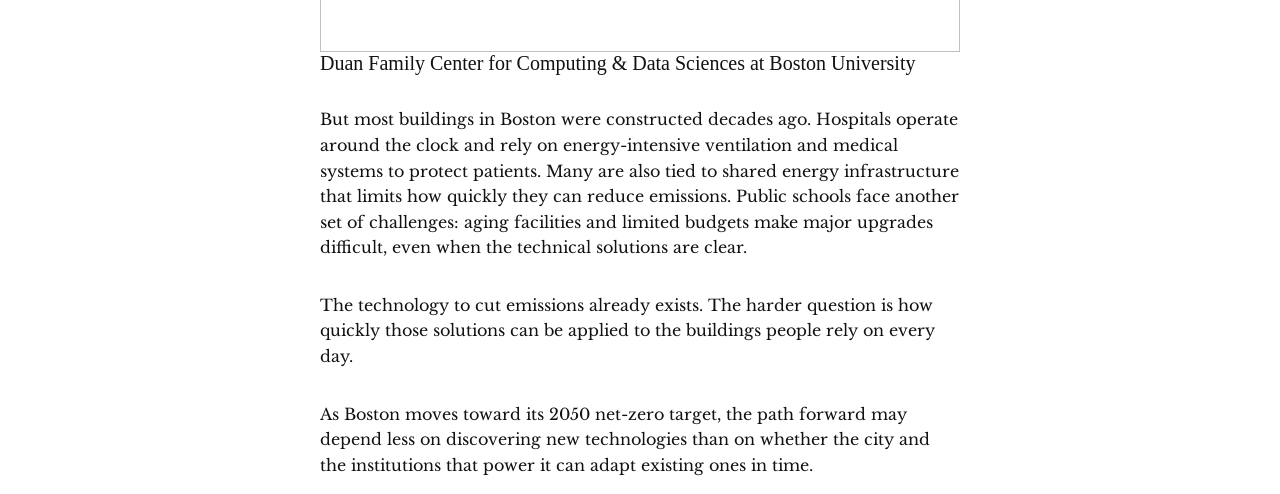
==== commit 82e7110a: "Fix quote formatting and clarify building emissions" ====
--- a/index.html
+++ b/index.html
@@ -71,7 +71,7 @@
 			<h3>Hospitals, emissions, and Boston’s climate goals</h3>
 		<div class="quote--container">
     <p class="quote">
-        “About <span class="quote--highlight">70% </span>of the city’s emissions come from building.”
+        “About <span class="quote--highlight">70% </span>of the city’s emissions come from buildings.”
 	</p>
 </div>
 			<p>City data shows that buildings account for about 70% of Boston’s total greenhouse gas emissions.</p>
@@ -138,8 +138,9 @@
         <p>Whether it’s a clinical tower at Boston Children’s or an academic tower at BU, these examples highlight what’s possible when sustainability is built in from the start. Older hospitals and public schools face bigger challenges, but design-first approaches can offer long-lasting, energy-efficient solutions.</p>
 
         <h3>Progress, Pressure, and the Path to 2050</h3>
+		  “There's no <span class="quote--highlight">one-size-fits-all </span>solution.”
+		<p>Boston’s building data suggests that reaching the city’s climate goals will require different strategies for different buildings.</p>
         <p>“Different building types have different constraints. There’s no one-size-fits-all solution. What works for a university building may not work for a K–8 school or a hospital,” said Mahler.</p>
-        <p>Boston’s building data suggests that reaching the city’s climate goals will require different strategies for different buildings.</p>
         <p>New projects such as Boston University’s Center for Computing and Data Sciences show what is possible when sustainability is built into a building from the start. The tower runs without fossil fuels and uses renewable electricity, allowing it to meet the city’s emissions targets from day one.</p>
         <figure class="BU">
             <img src="BU.jpg">
--- a/css/cwb-styles.css
+++ b/css/cwb-styles.css
@@ -314,9 +314,9 @@
 }
 
 .quote--container p.quote {
-    margin: 10 10;
+    margin: 20 20;
     width: auto;
-    border-bottom: 2px dotted red;
+    border: 2px red;
     padding-bottom: .5rem;
     font-weight: 600;
    font-size: 20px;
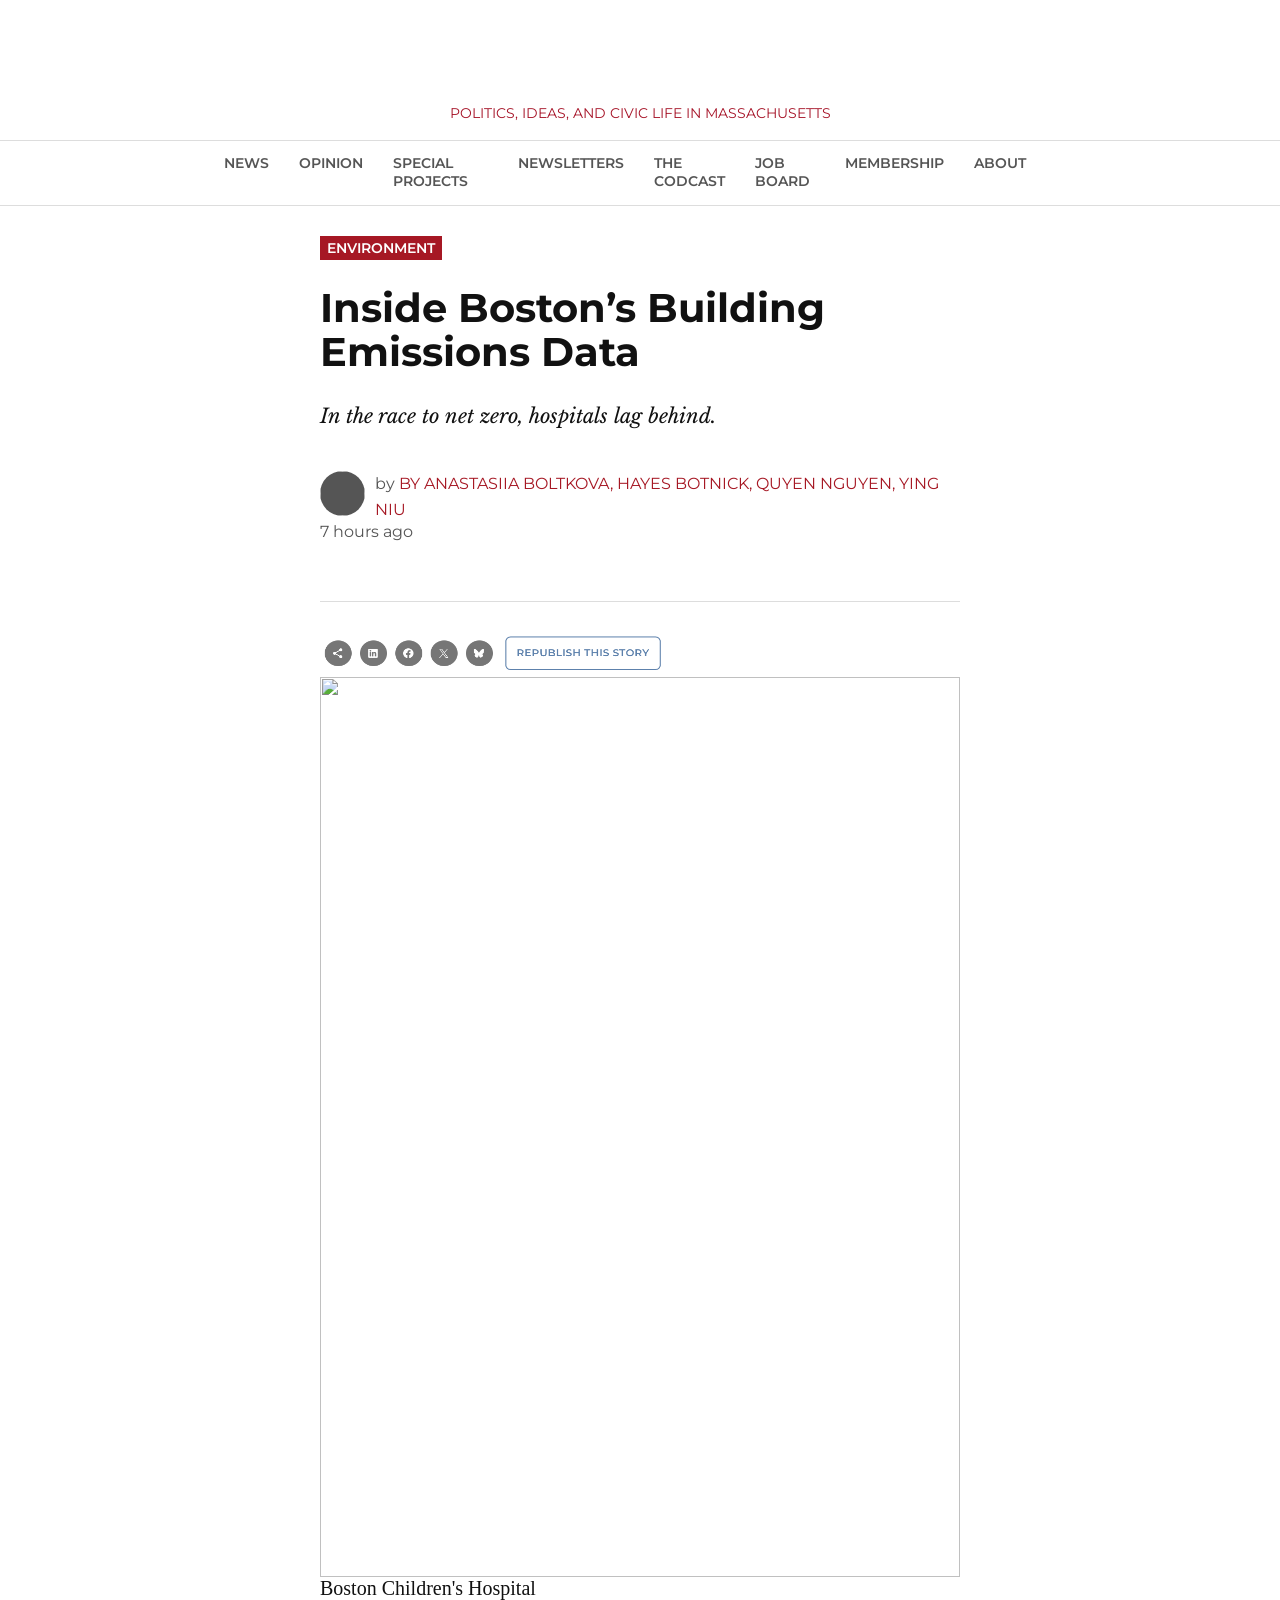
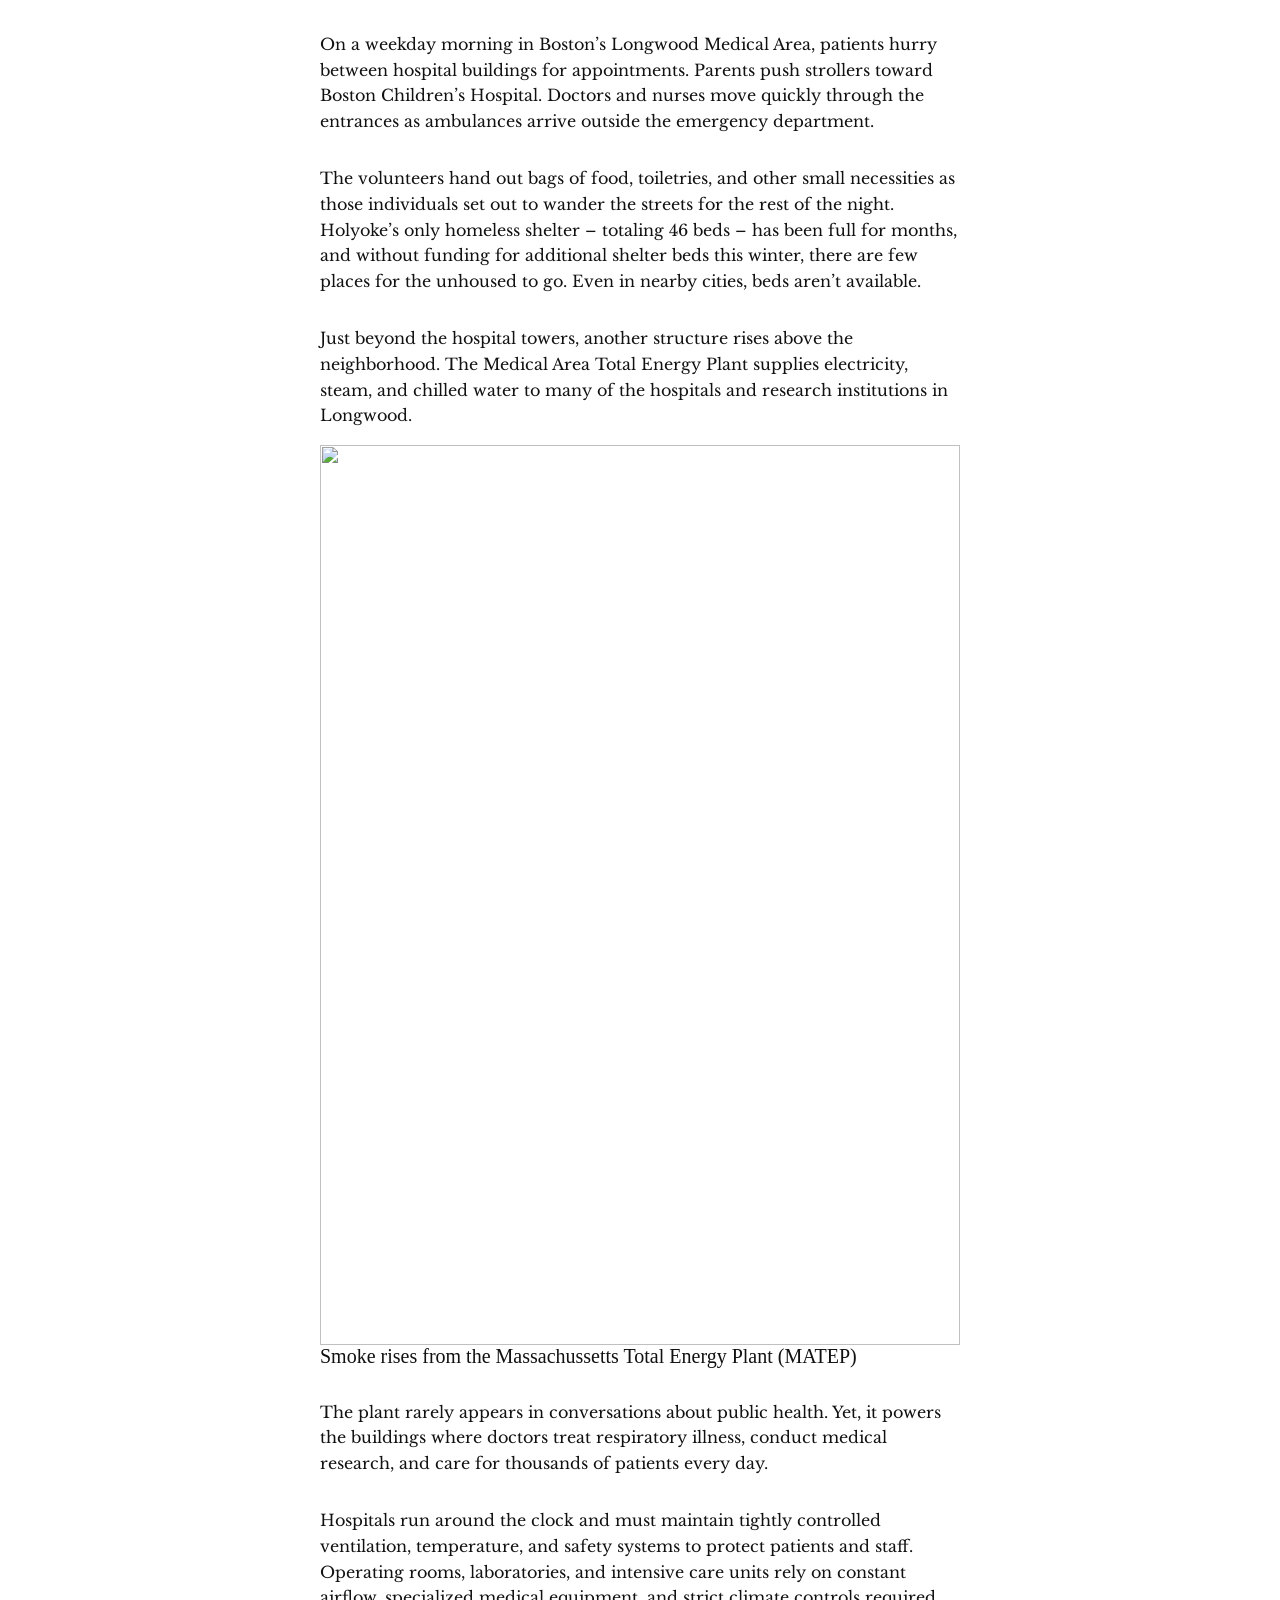
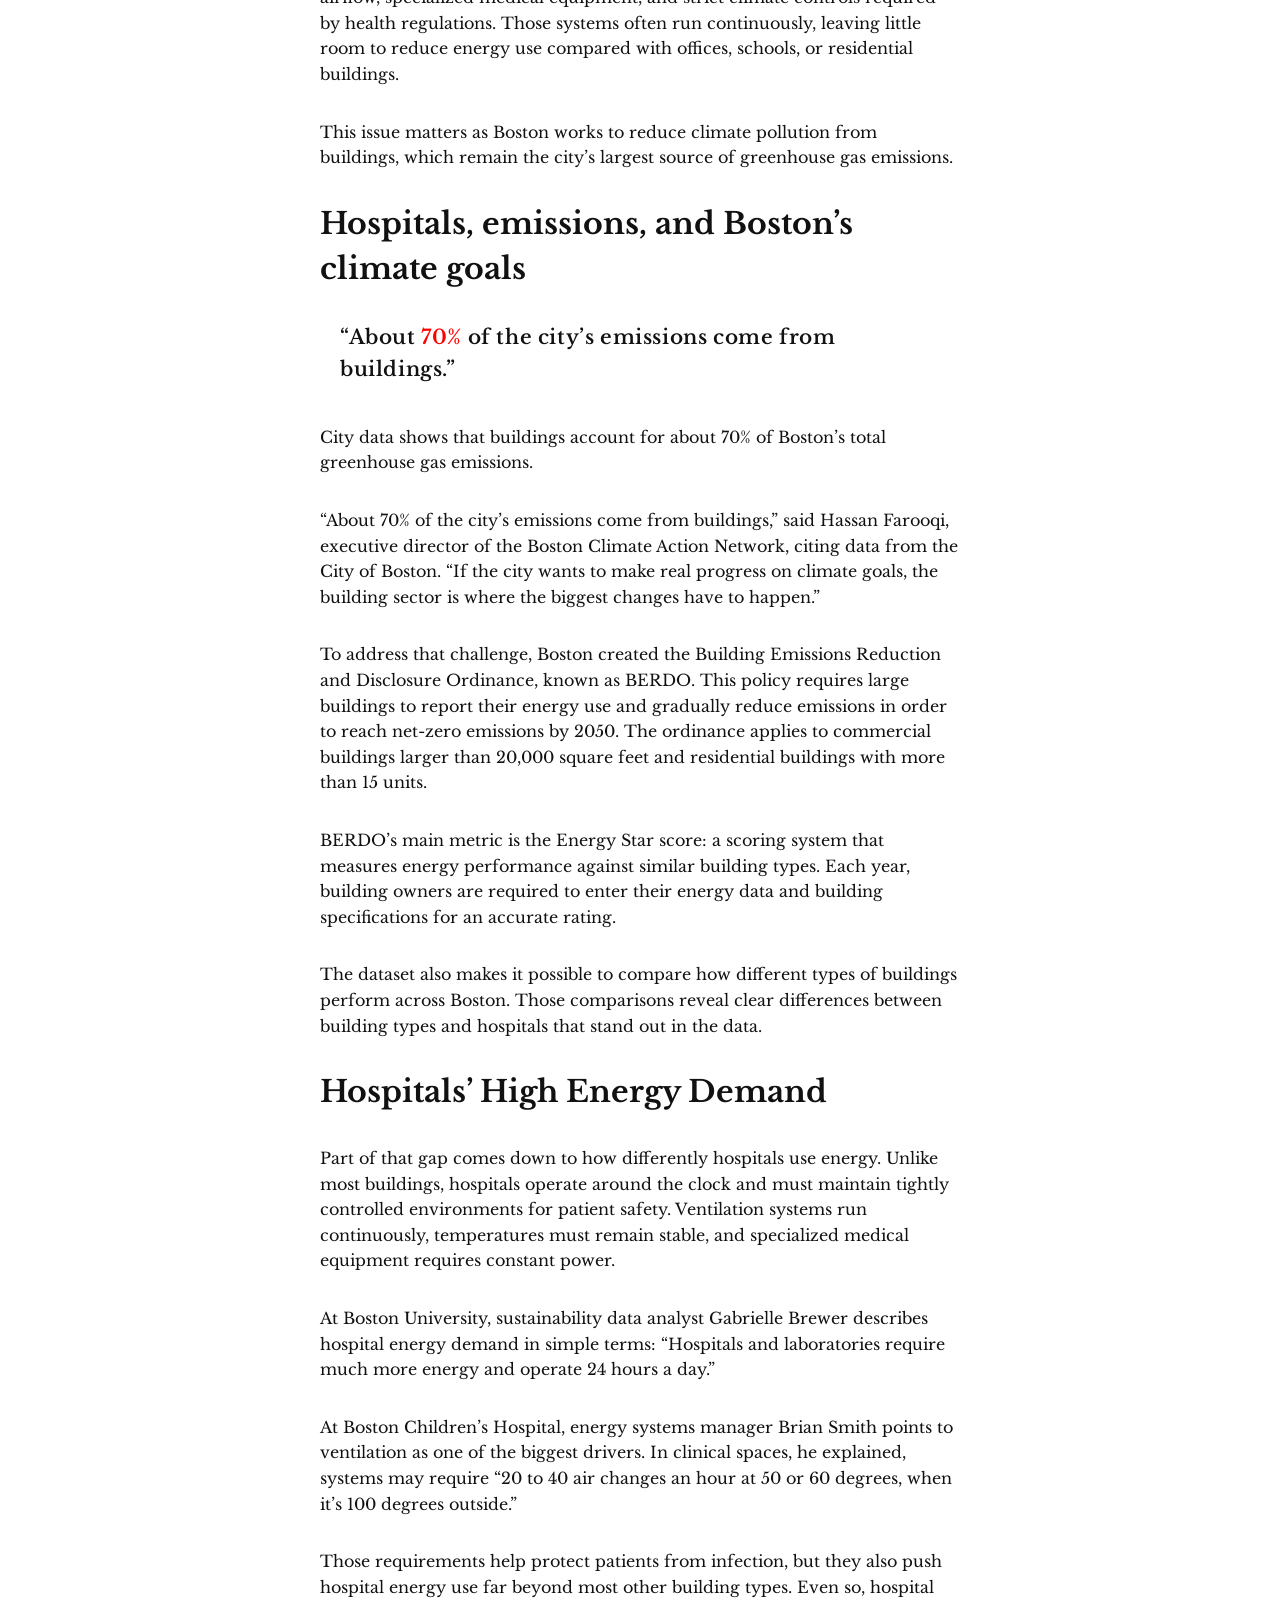
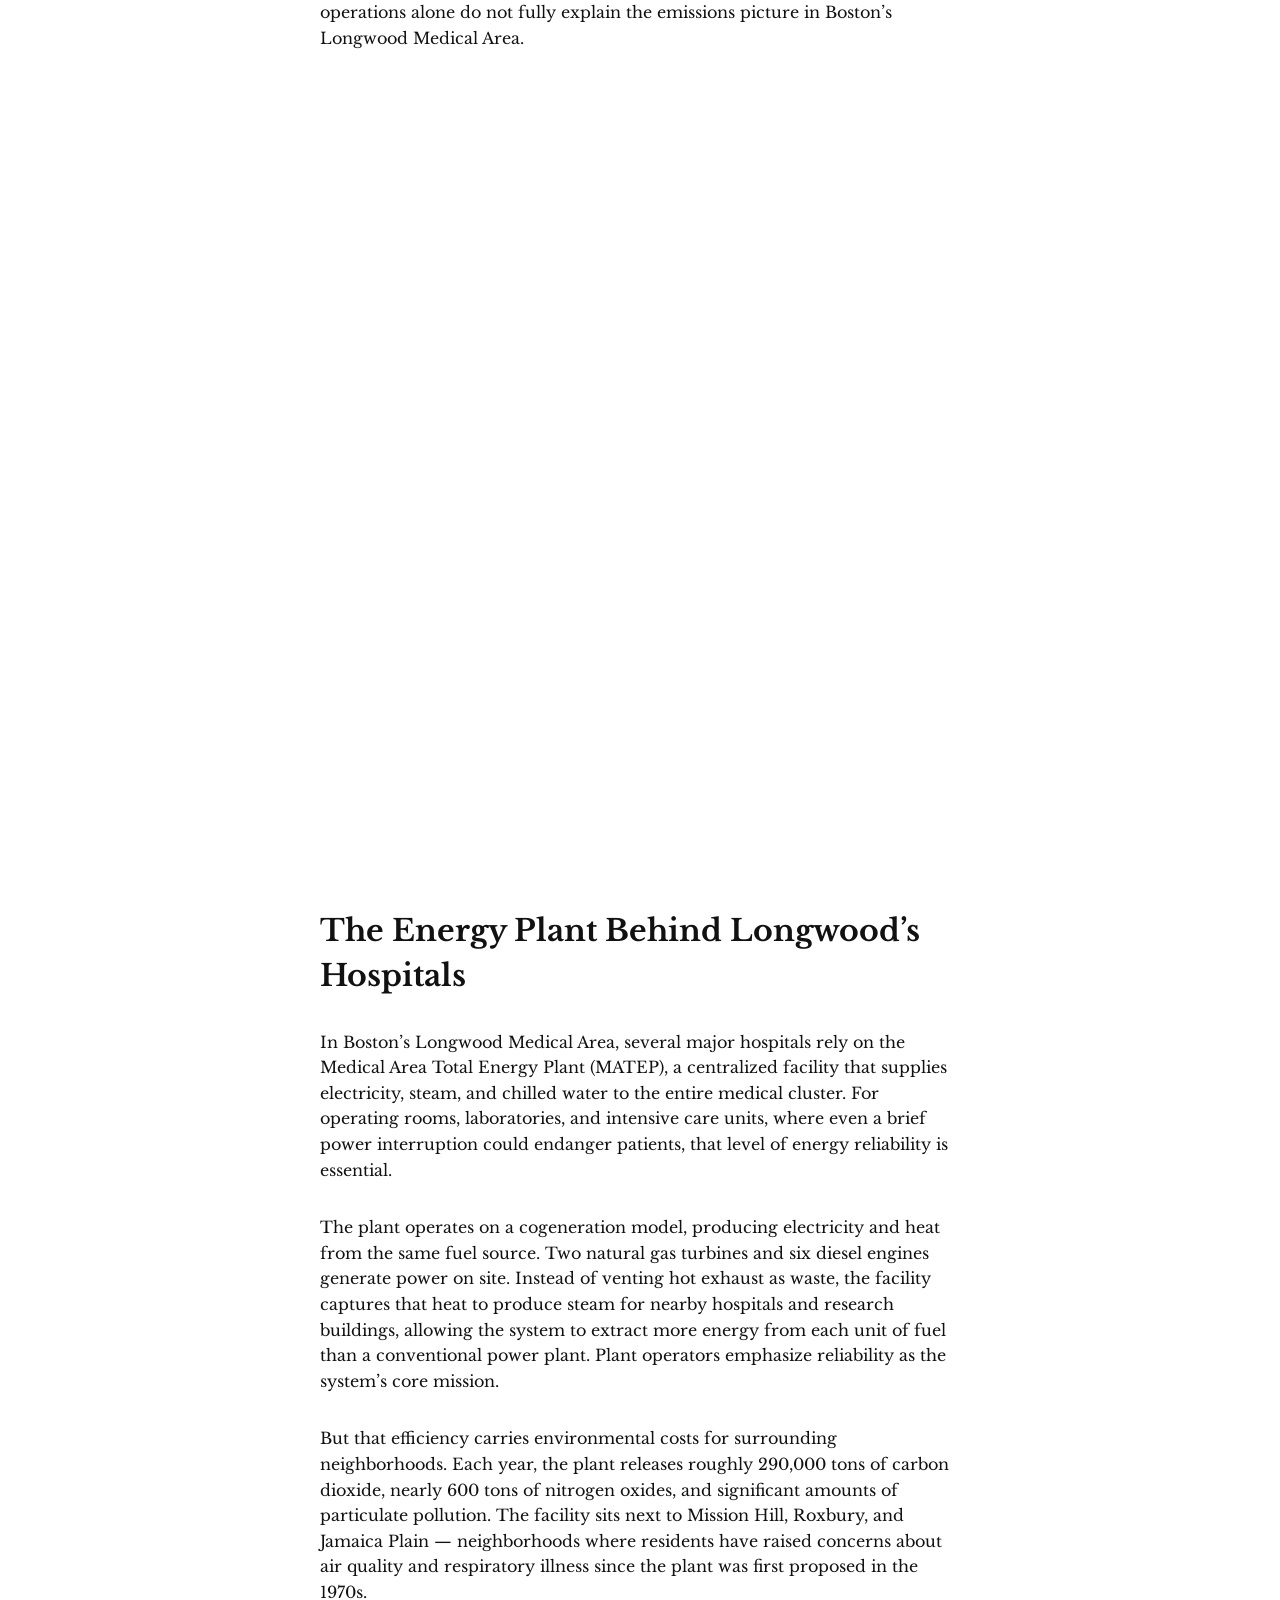
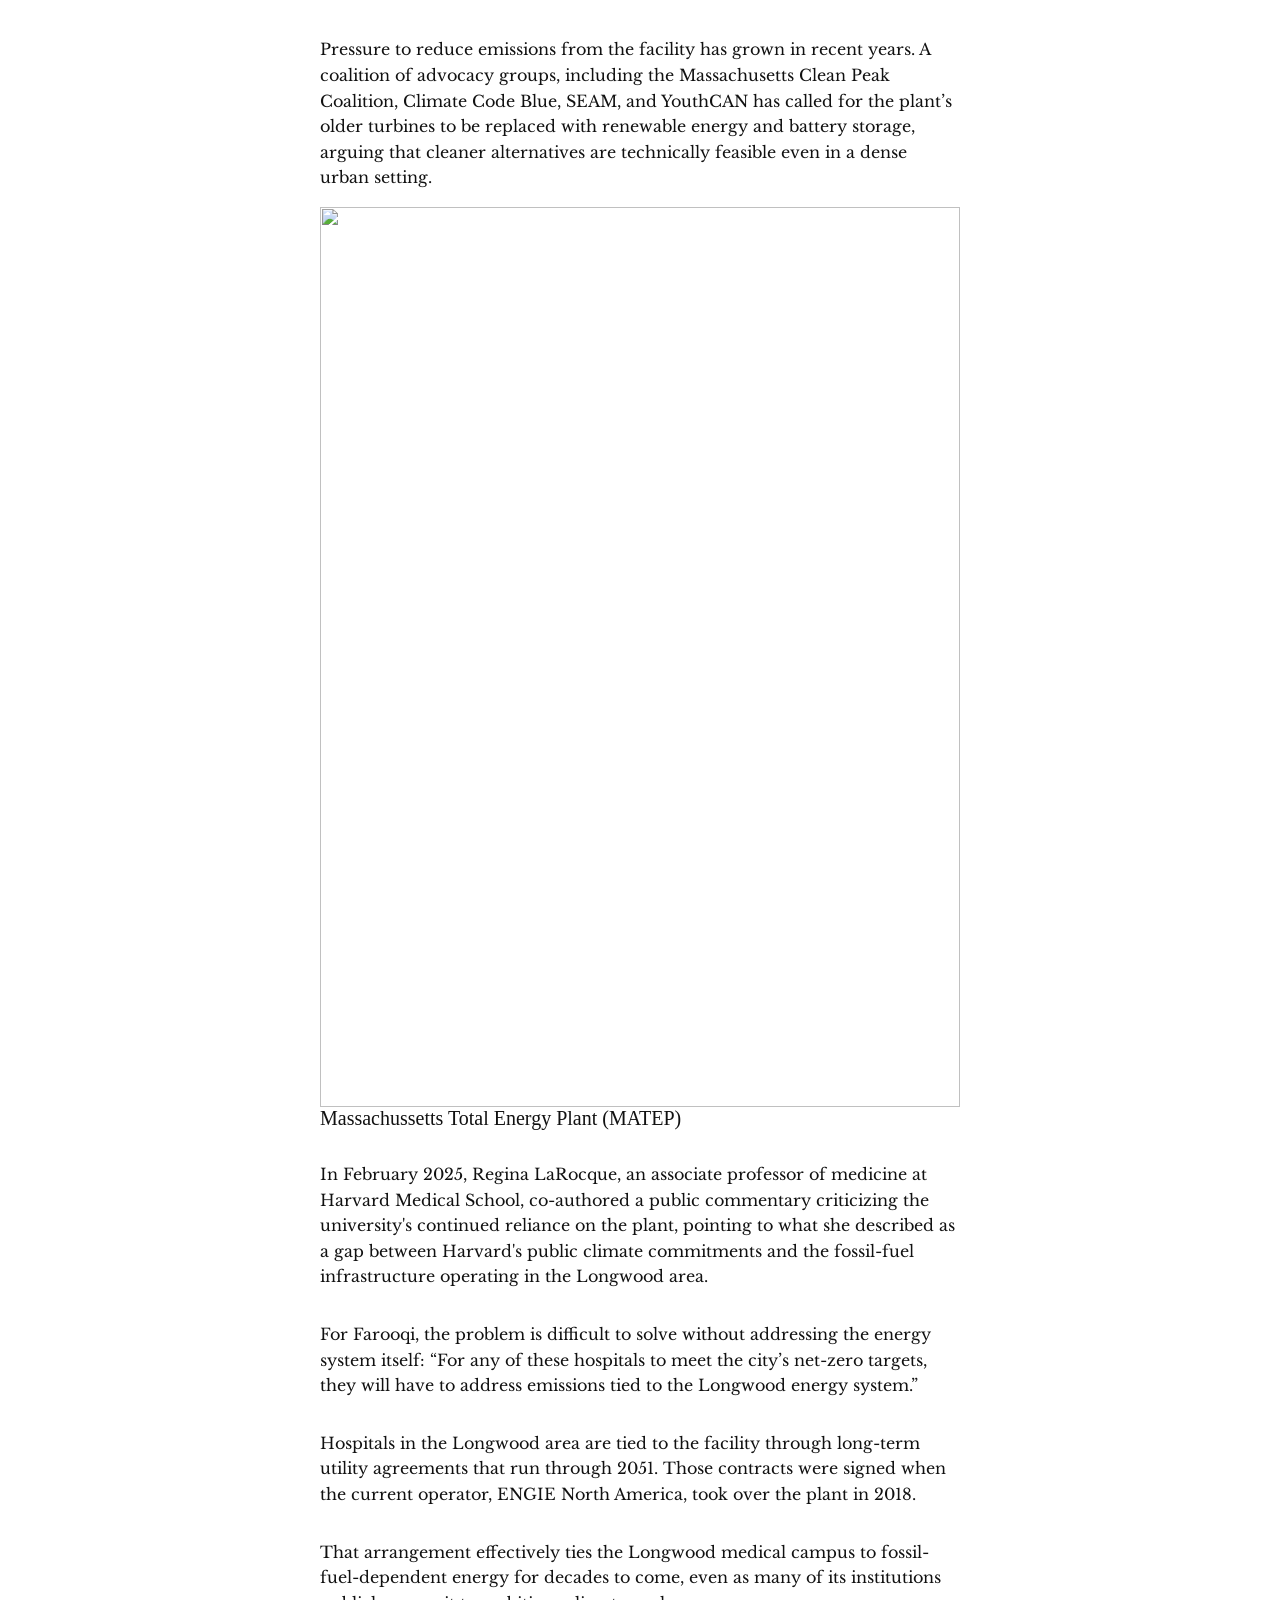
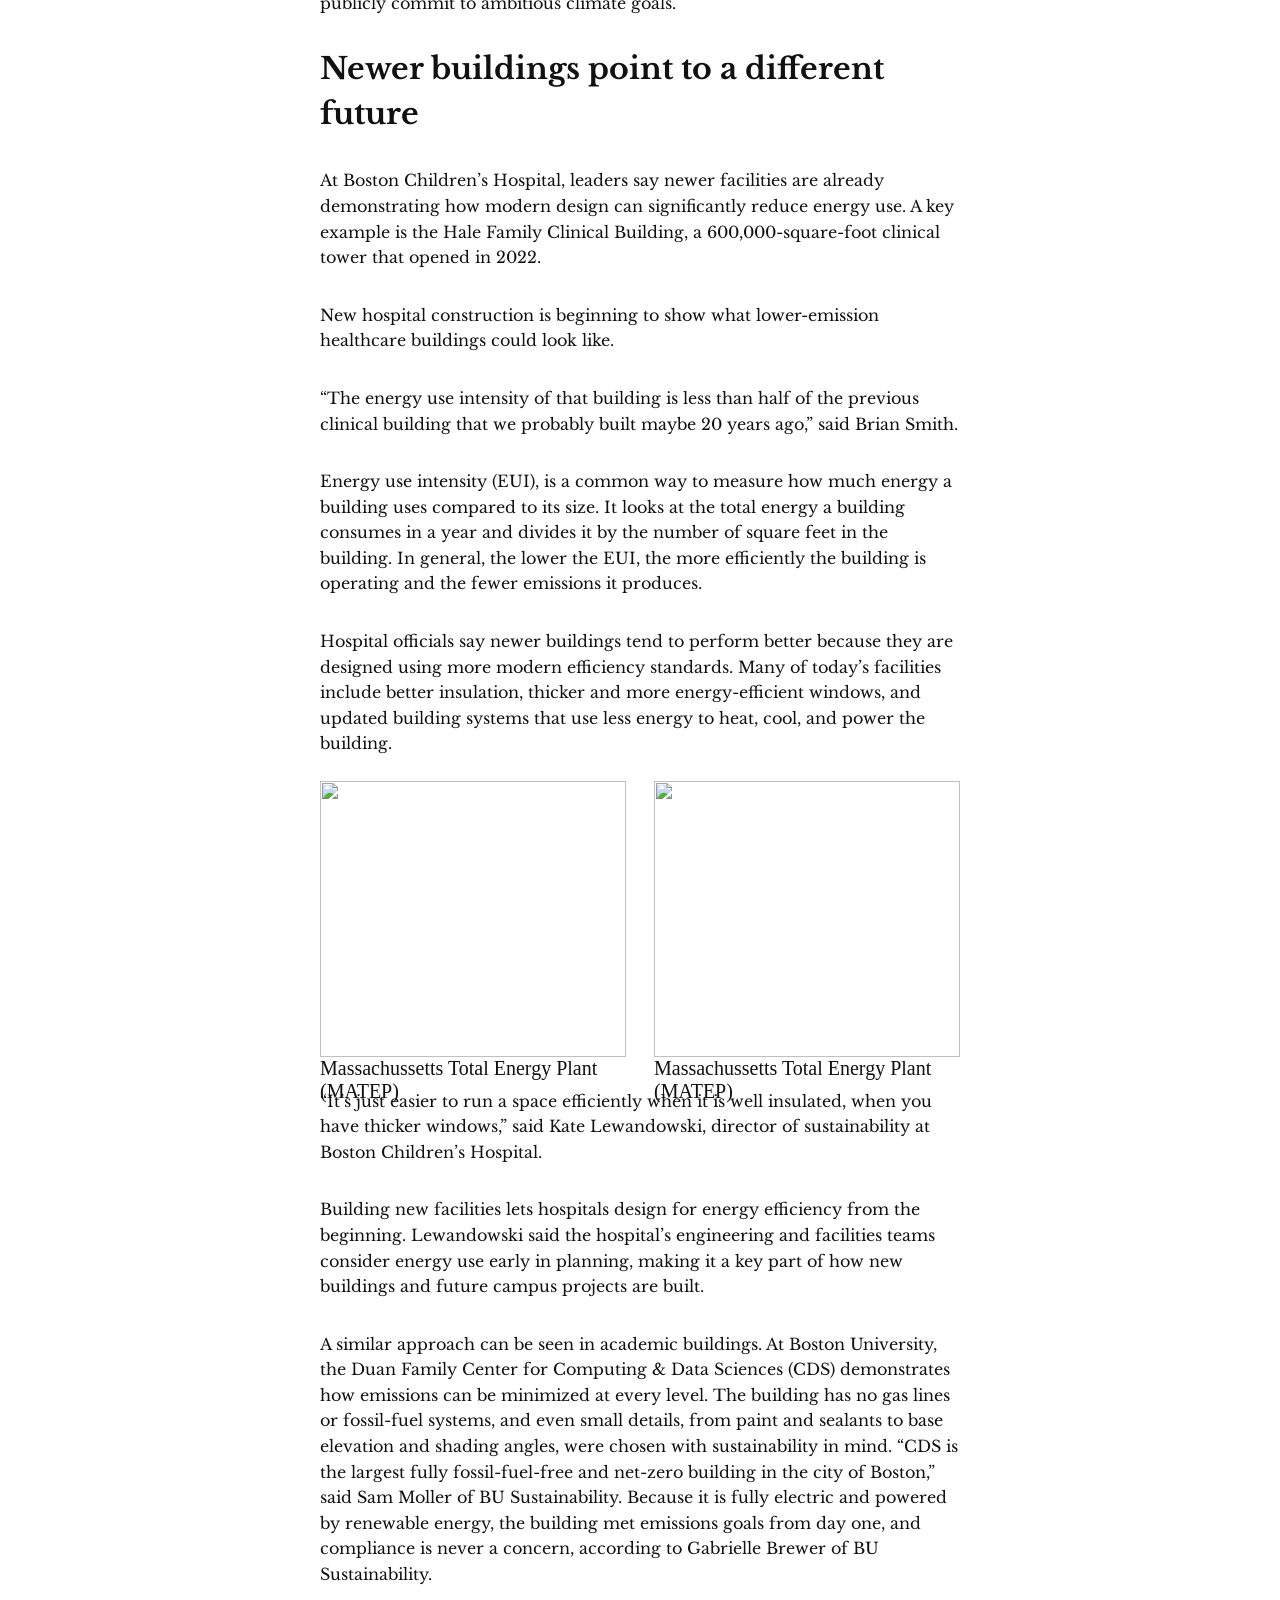
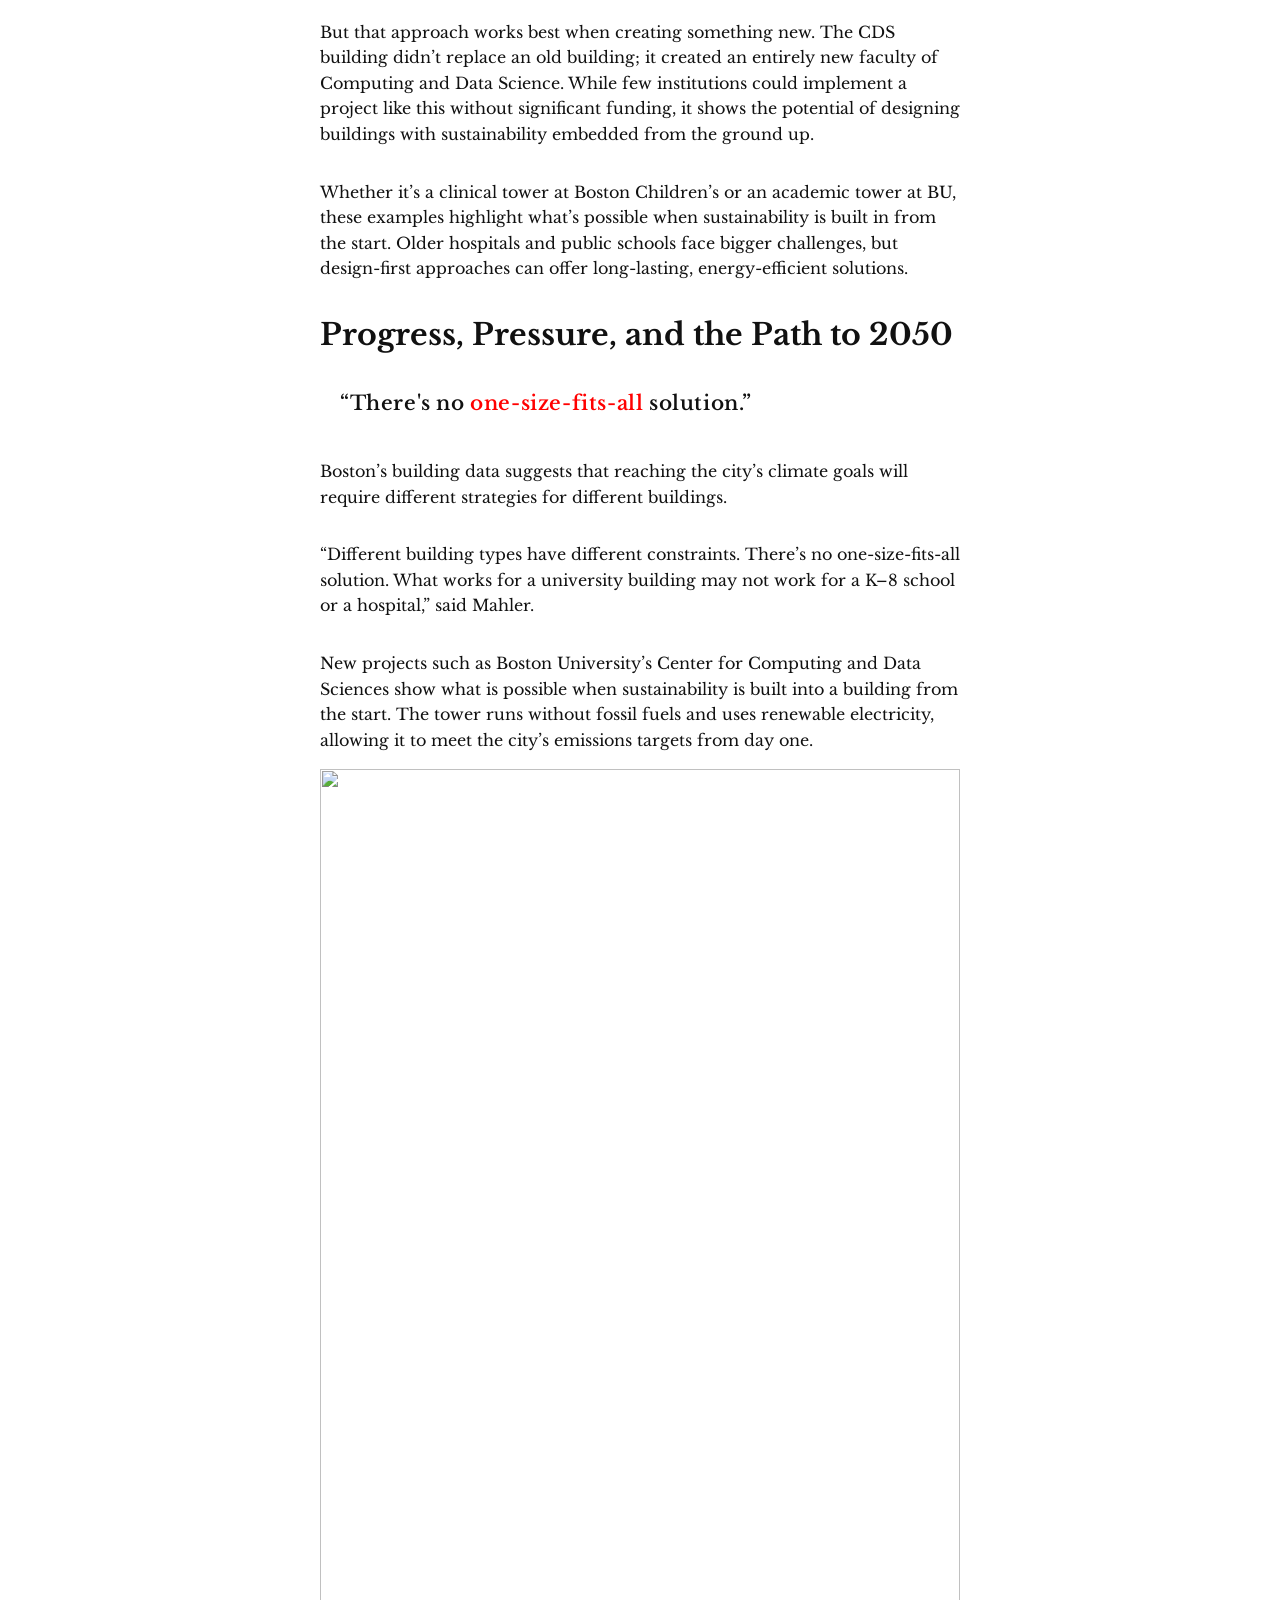
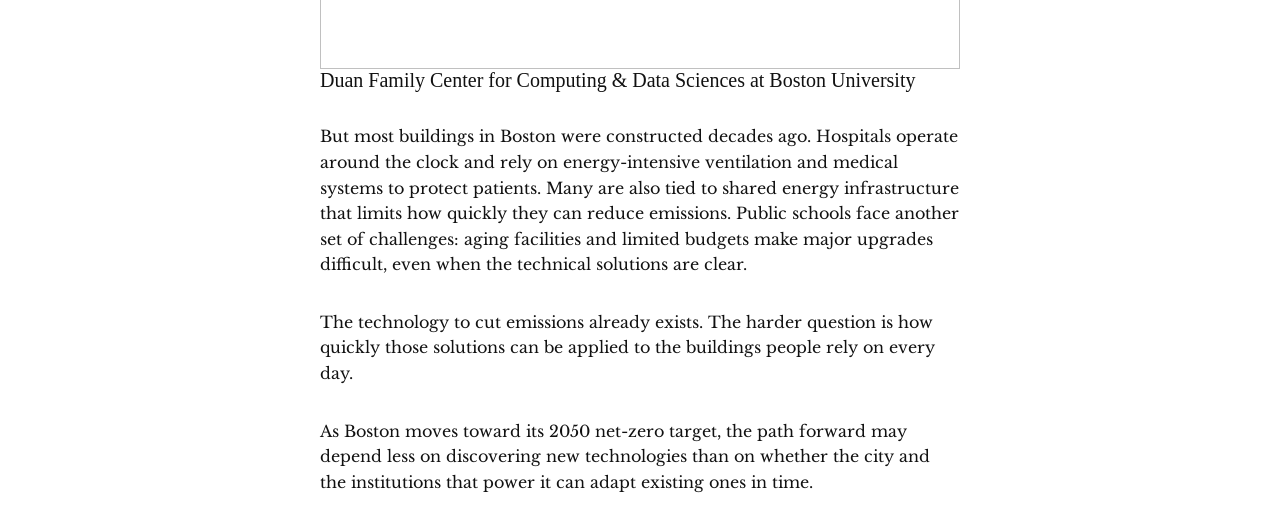
==== commit 52cfe8ab: "Add quote container to index.html" ====
--- a/index.html
+++ b/index.html
@@ -138,7 +138,11 @@
         <p>Whether it’s a clinical tower at Boston Children’s or an academic tower at BU, these examples highlight what’s possible when sustainability is built in from the start. Older hospitals and public schools face bigger challenges, but design-first approaches can offer long-lasting, energy-efficient solutions.</p>
 
         <h3>Progress, Pressure, and the Path to 2050</h3>
+		 <div class="quote--container">
+    <p class="quote">
 		  “There's no <span class="quote--highlight">one-size-fits-all </span>solution.”
+	</p>
+		 </div>
 		<p>Boston’s building data suggests that reaching the city’s climate goals will require different strategies for different buildings.</p>
         <p>“Different building types have different constraints. There’s no one-size-fits-all solution. What works for a university building may not work for a K–8 school or a hospital,” said Mahler.</p>
         <p>New projects such as Boston University’s Center for Computing and Data Sciences show what is possible when sustainability is built into a building from the start. The tower runs without fossil fuels and uses renewable electricity, allowing it to meet the city’s emissions targets from day one.</p>
--- a/css/cwb-styles.css
+++ b/css/cwb-styles.css
@@ -316,7 +316,7 @@
 .quote--container p.quote {
     margin: 20 20;
     width: auto;
-    border: 2px red;
+    border: red;
     padding-bottom: .5rem;
     font-weight: 600;
    font-size: 20px;
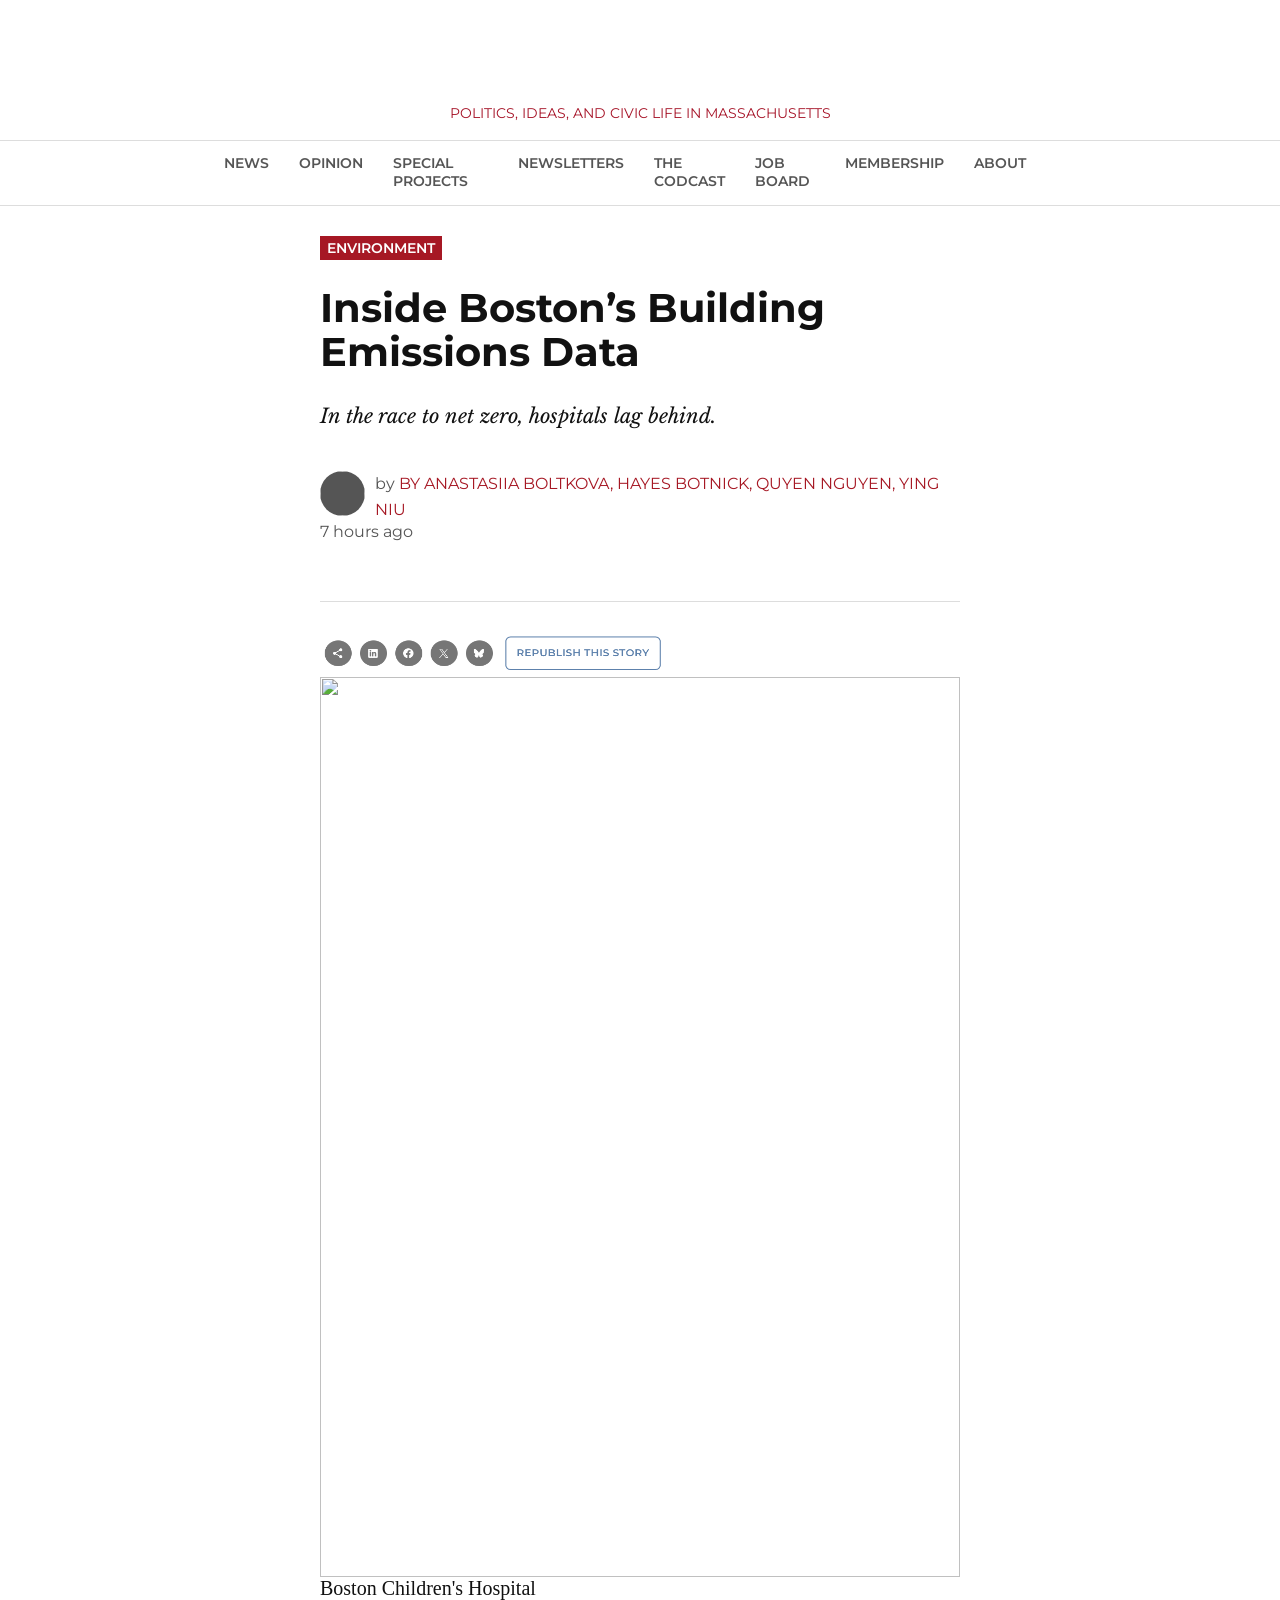
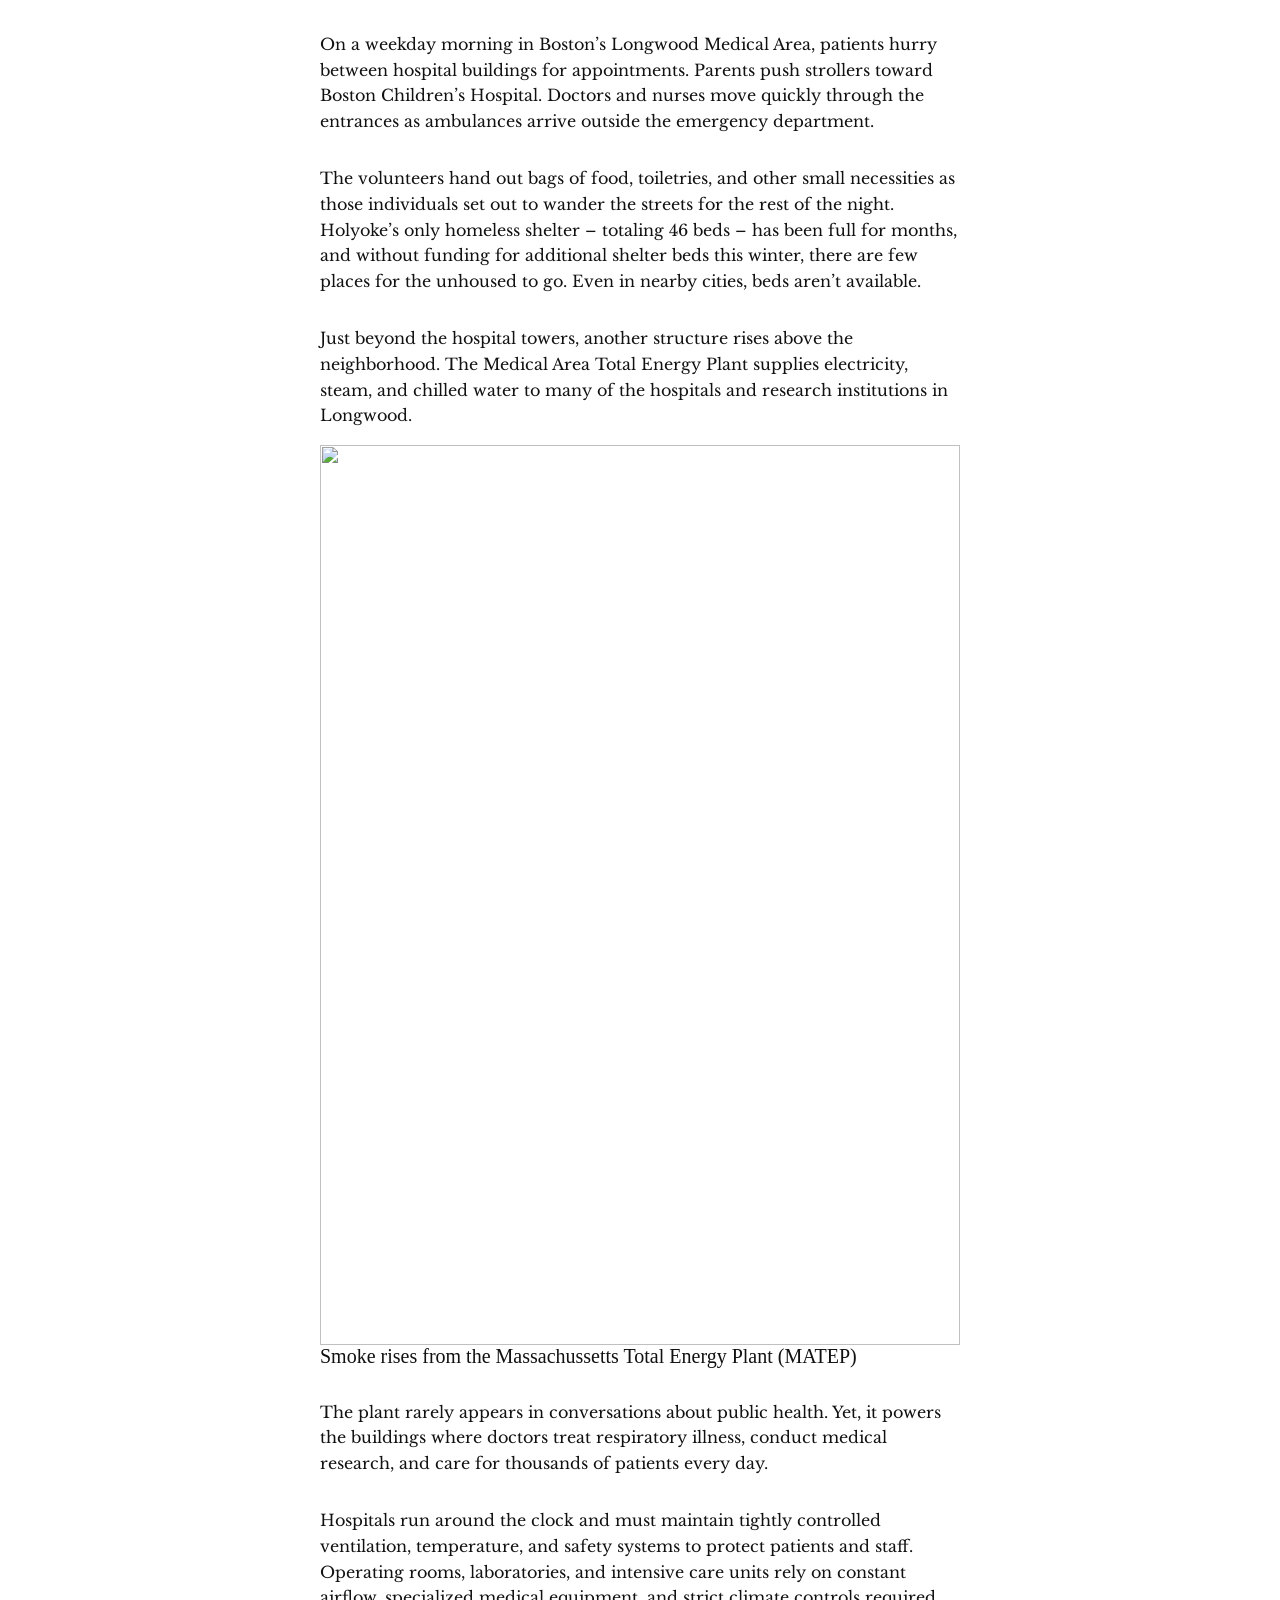
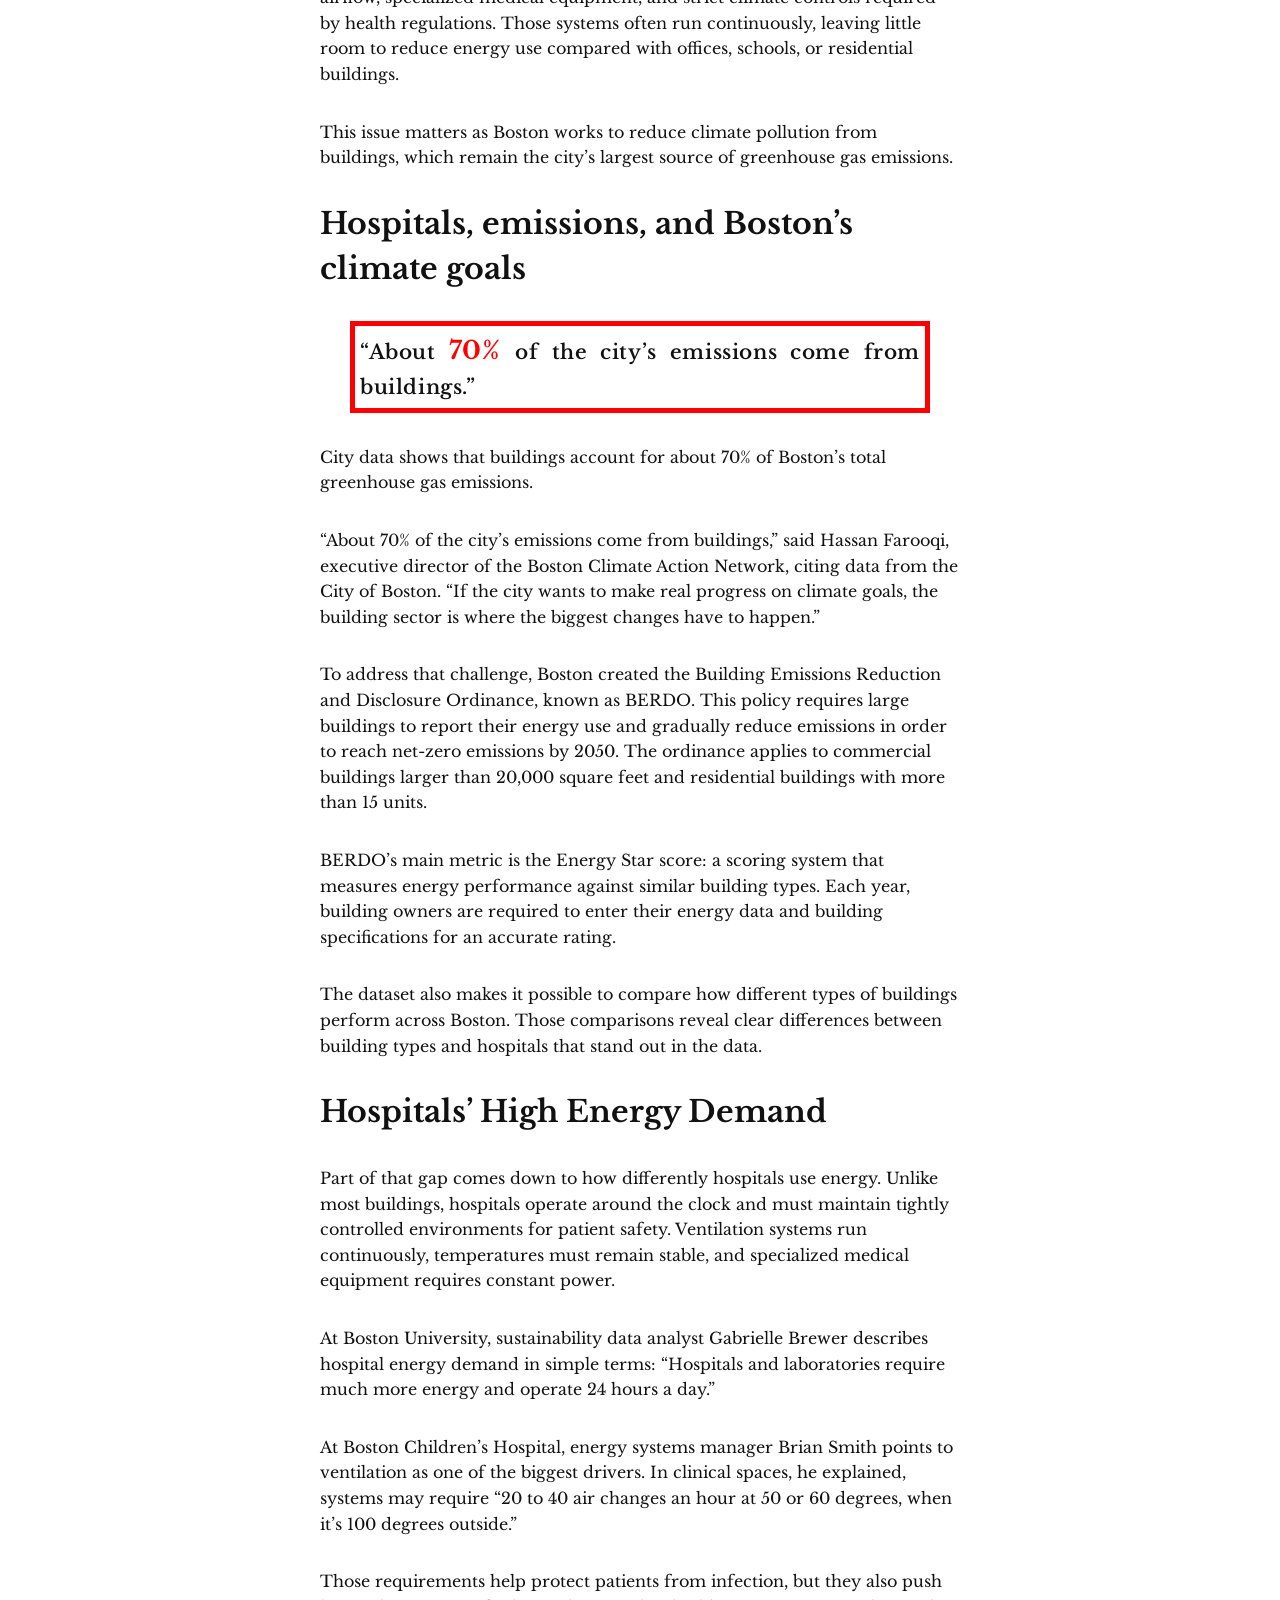
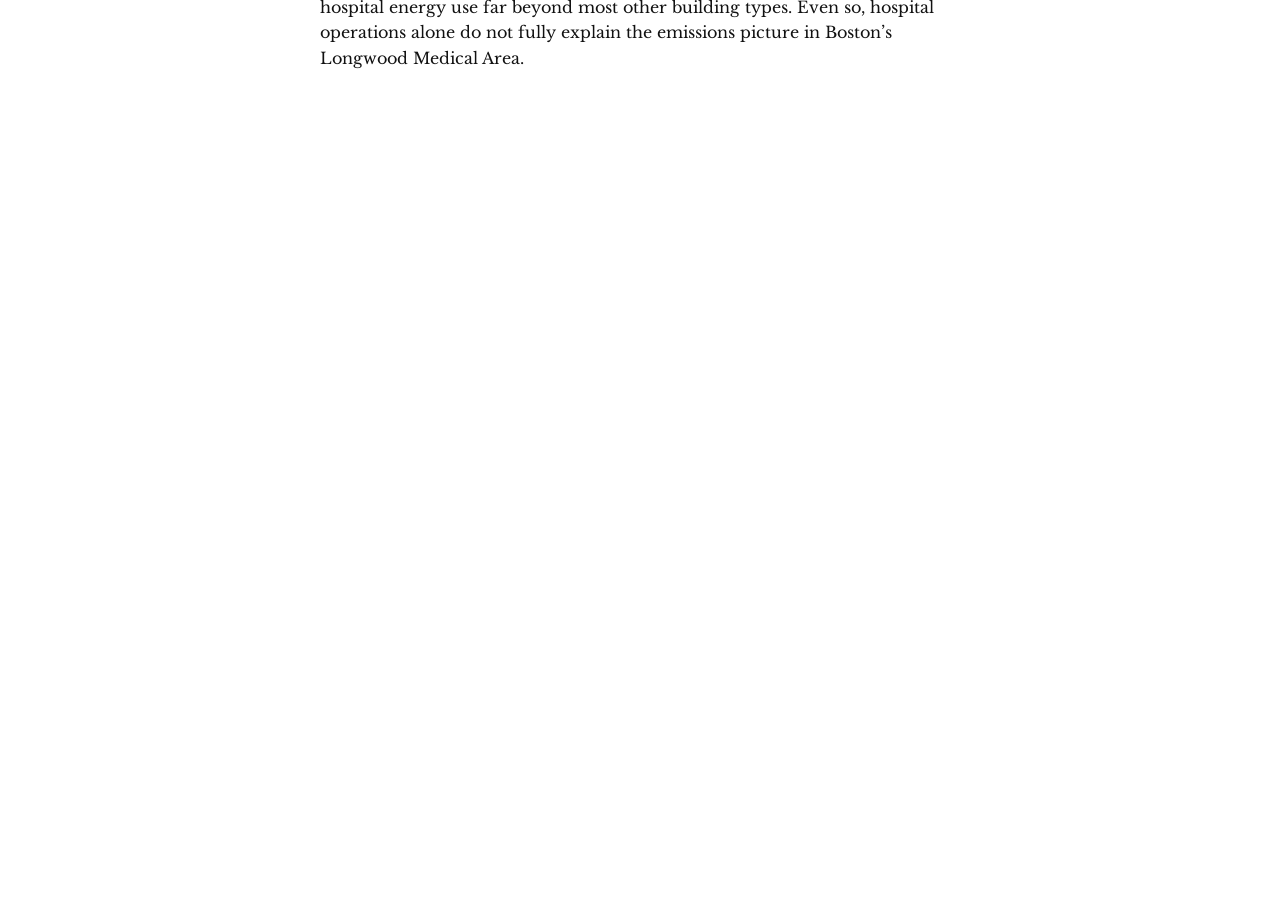
==== commit 1080d5e2: "Remove attributes from iframe in index.html Removed loading and referrerpolicy attributes from ifram" ====
--- a/index.html
+++ b/index.html
@@ -91,8 +91,6 @@
  <div class="full-bleed">  
         <iframe
             src="https://hcbotnick.github.io/BERDOmap/"
-                loading="lazy"
-                referrerpolicy="no-referrer-when-downgrade">
         </iframe>
         </div> 
 
--- a/css/cwb-styles.css
+++ b/css/cwb-styles.css
@@ -314,15 +314,18 @@
 }
 
 .quote--container p.quote {
-    margin: 20 20;
+    margin: 30 30;
     width: auto;
-    border: red;
-    padding-bottom: .5rem;
+    border: red 5px solid;
     font-weight: 600;
-   font-size: 20px;
+    font-size: 20px;
+    text-align: justify;
+    padding: 5px;
 }
 
 .quote--highlight {
     color: red;
-}
-
+    font-size: 25px;
+    font-weight: 700;
+}
+
